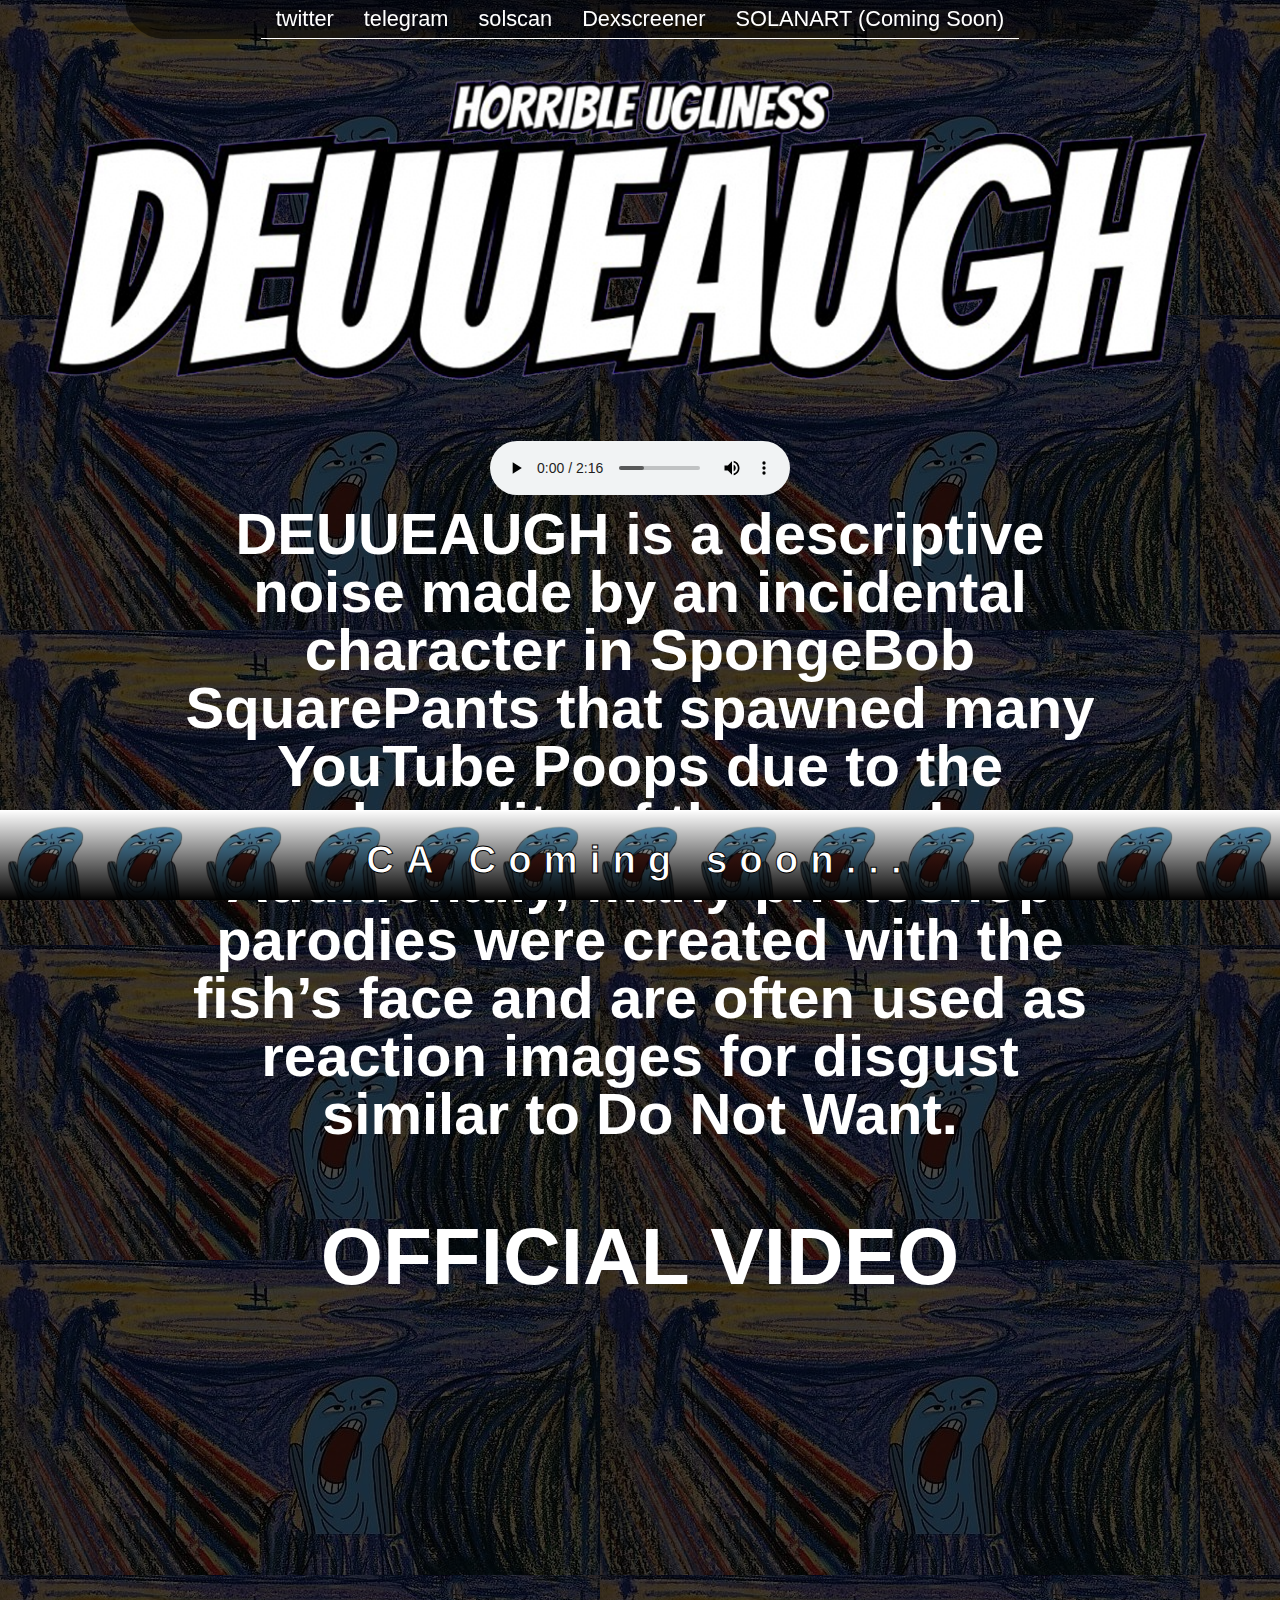
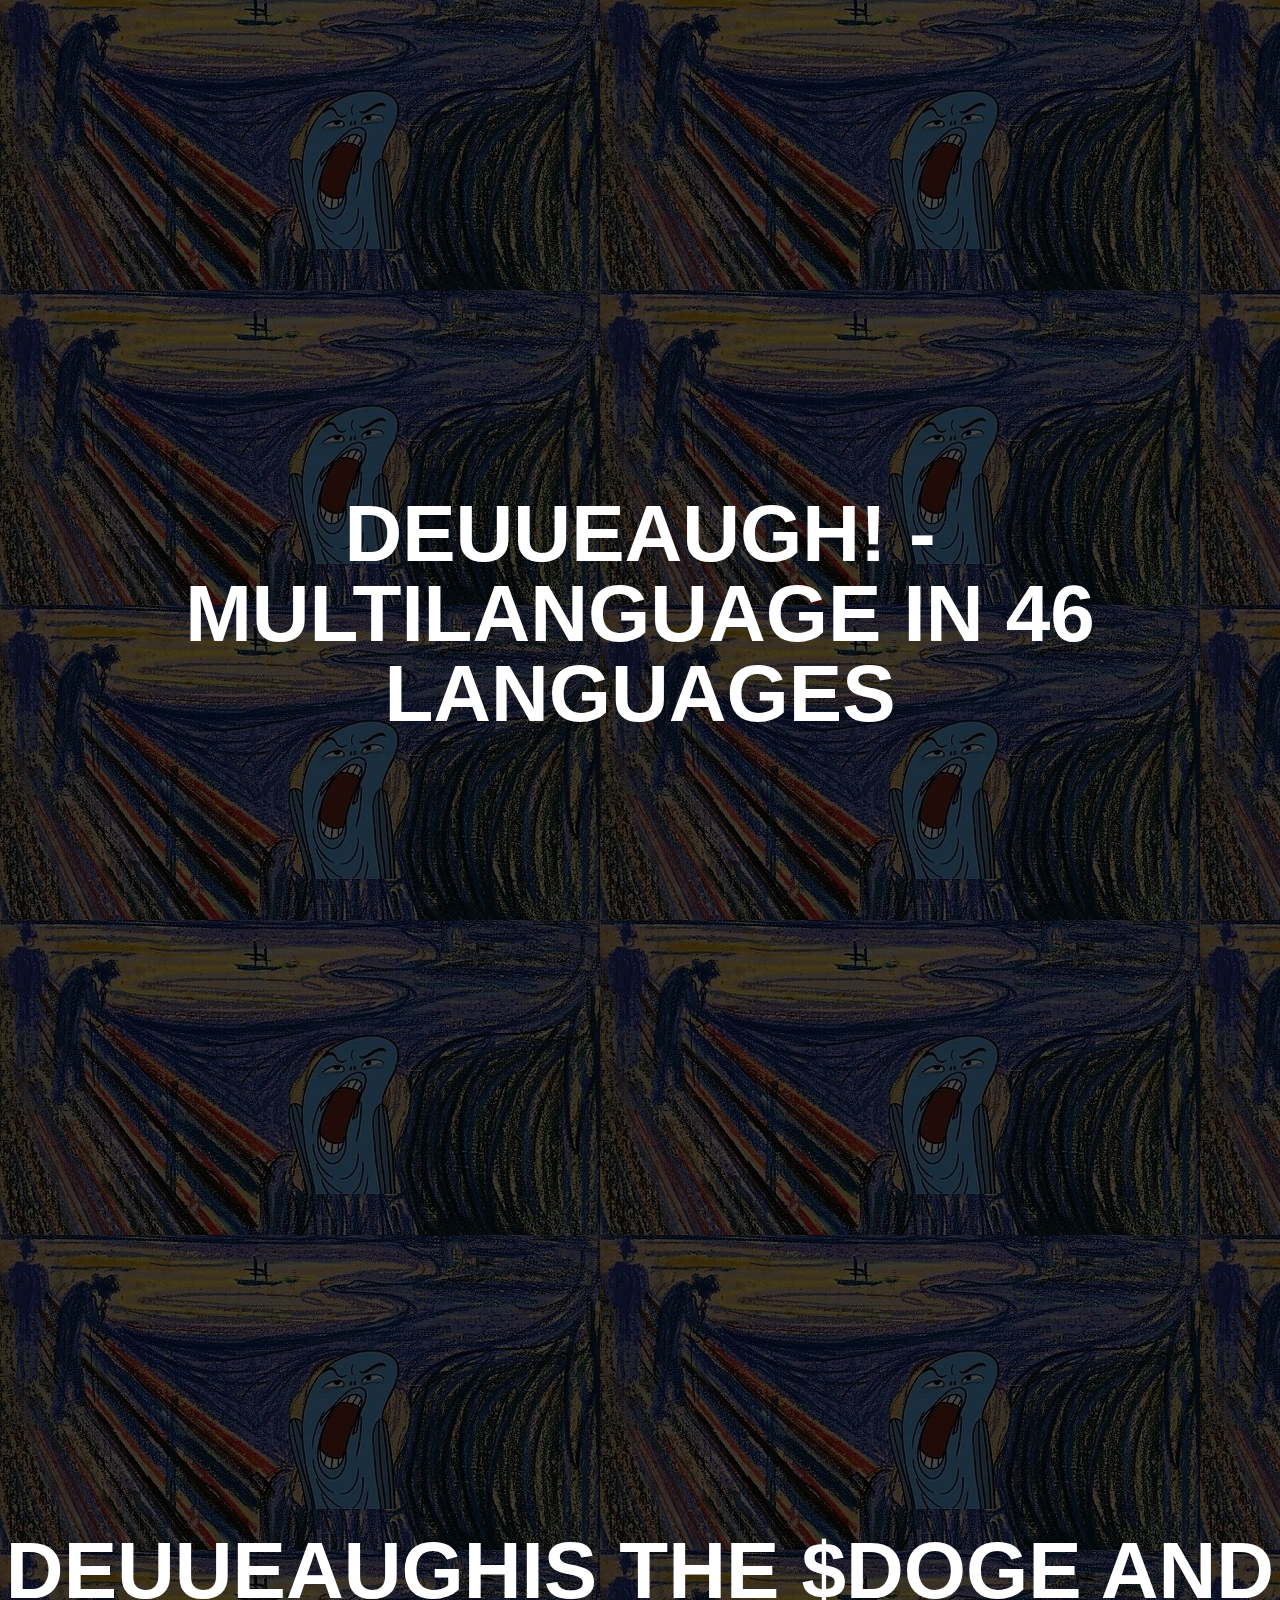
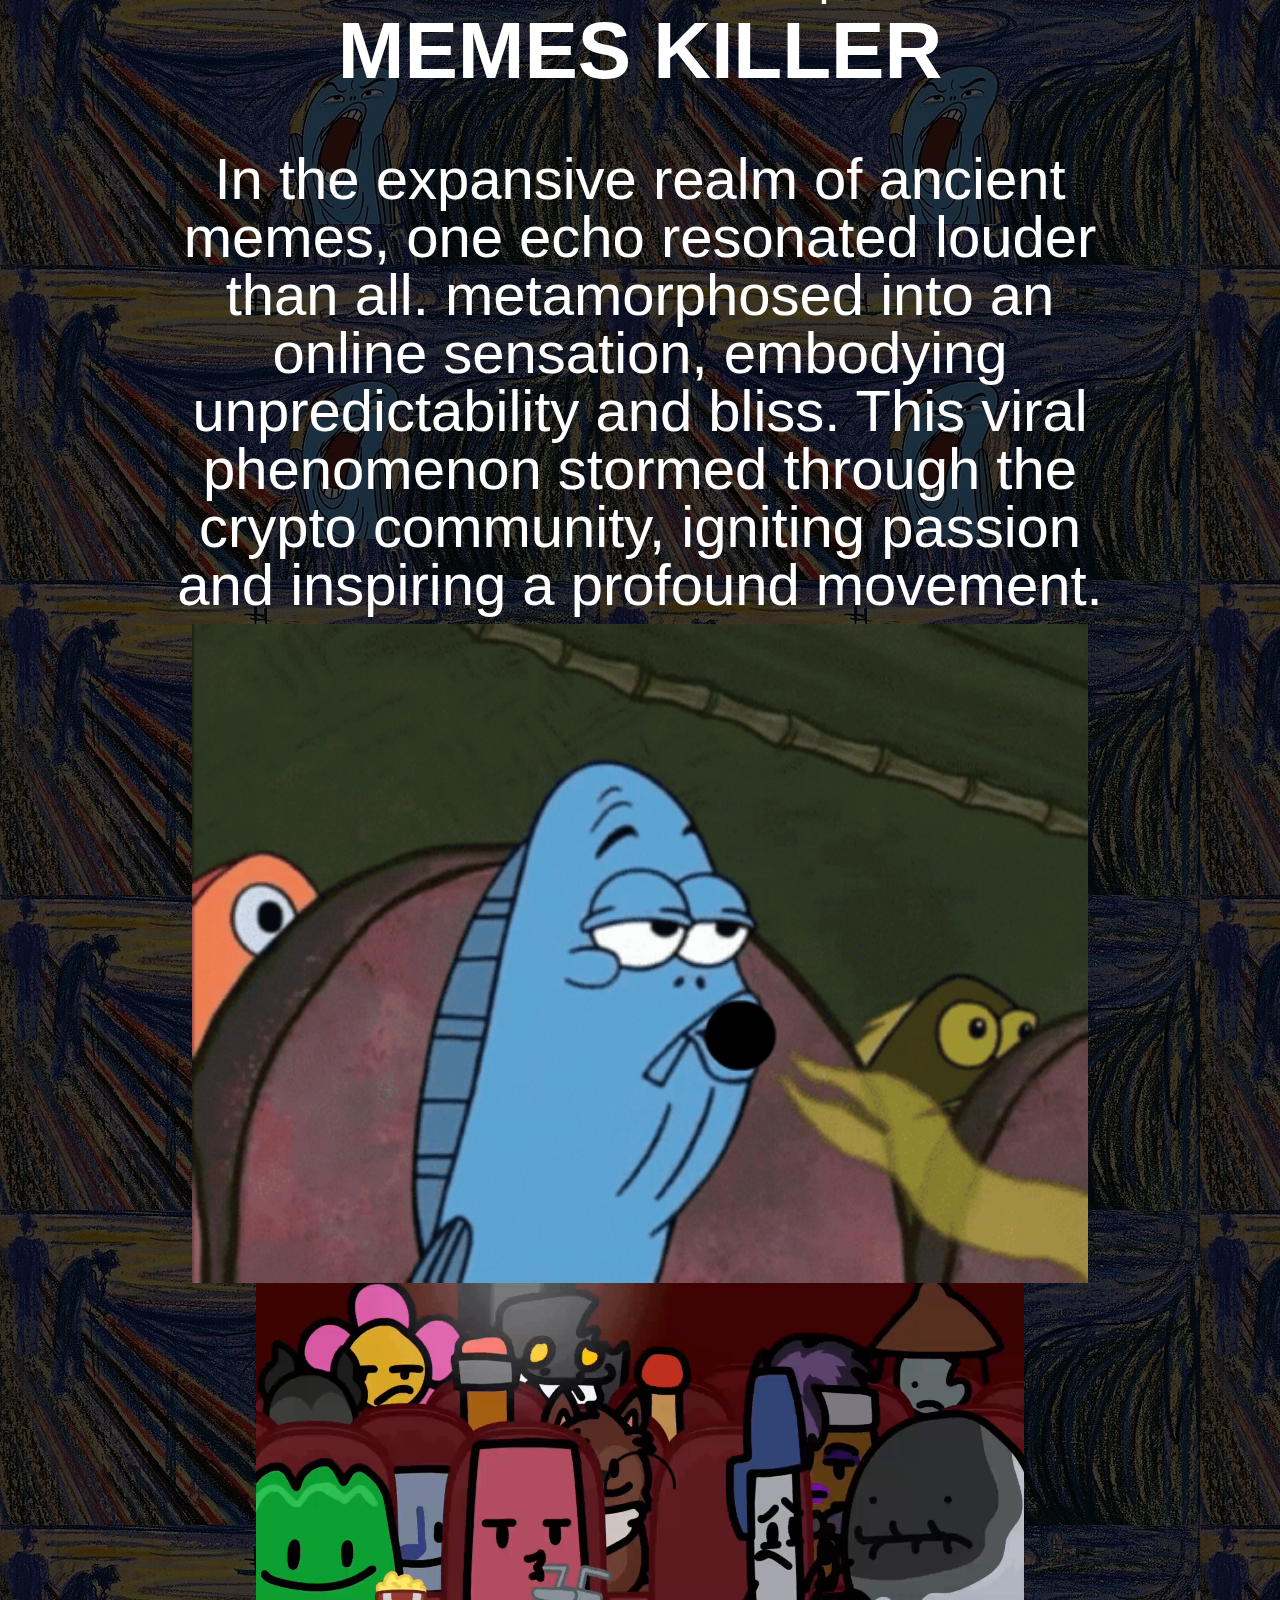
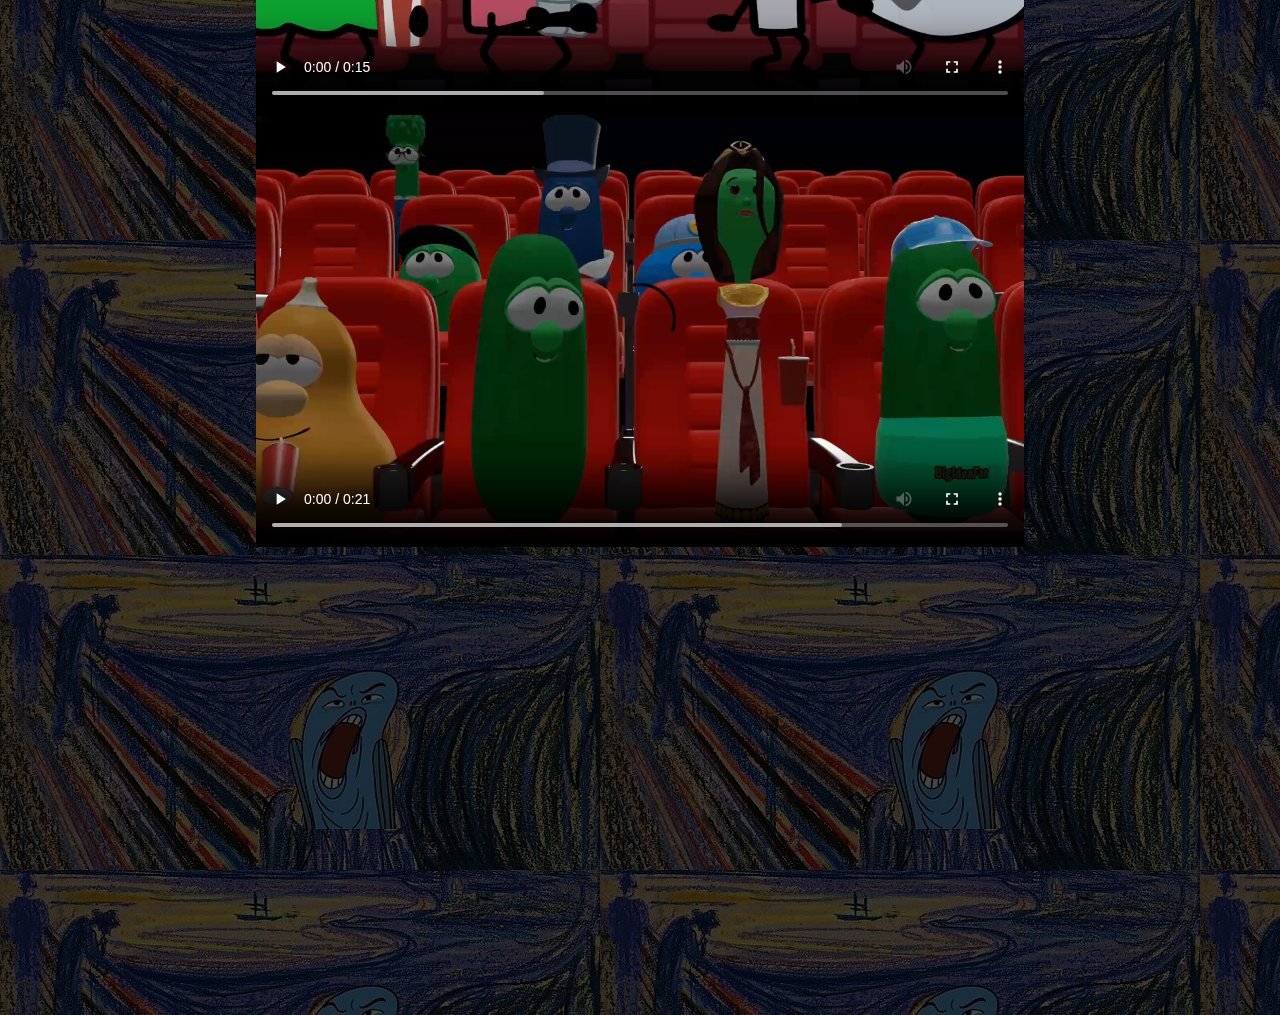
==== index.html @ 4572a268 "g" ====
<!DOCTYPE html>
<html data-wf-domain="www.DEUUEAUGHIS.xyz"
  data-wf-page="655a9022ae03d8058211bf45"
  data-wf-site="655a9022ae03d8058211bf46" class=" w-mod-js w-mod-ix">
  <head>
    <script>
      setTimeout(play,3000)
      function play () {
        

        const audioplayer= document.getElementById("audio").play()
        console.log("palying")
        if(audioplayer.paused){
          audioplayer.play()
        }
  
      }
    </script>
    <meta http-equiv="Content-Type" content="text/html; charset=UTF-8">
    <style>
      .wf-force-outline-none[tabindex="-1"]:focus {
        outline: none;
      }
    </style>
    <title>DEUUEAUGH</title>

    <meta content="DEUUEAUGHIS THE $DOGE AND MEMES KILLER" name="description">
    <meta content="DEUUEAUGHIS" property="og:title">
    <meta content="DEUUEAUGHIS THE $DOGE AND MEMES KILLER"
      property="og:description">
    <meta content="DEUUEAUGHIS" property="twitter:title">
    <meta content="DEUUEAUGHIS THE $DOGE AND MEMES KILLER"
      property="twitter:description">
    <meta property="og:type" content="website">
    <meta content="summary_large_image" name="twitter:card">
    <meta content="width=device-width, initial-scale=1" name="viewport">
    <meta content="Webflow" name="generator">
    <link
      href="./sacabambaspis_files/jim-f9f789-4f23b3a52e12add4b75b53db0795.webflow.93700b2db.css"
      rel="stylesheet" type="text/css">
    <script type="text/javascript">
      ! function(o, c) {
        var n = c.documentElement,
          t = " w-mod-";
        n.className += t + "js", ("ontouchstart" in o || o.DocumentTouch && c instanceof DocumentTouch) && (n.className += t + "touch")
      }(window, document);
    </script>
    <link
      href="https://assets-global.website-files.com/655a9022ae03d8058211bf46/655bd03df262586345055e95_photo_2023-11-20%2016.06.07%20(1).png"
      rel="shortcut icon" type="image/x-icon">
    <link
      href="https://assets-global.website-files.com/655a9022ae03d8058211bf46/655bd046185636403cc4dd75_photo_2023-11-20%2016.06.07%20(2).png"
      rel="apple-touch-icon">
  </head>
  <body class="body-2" data-new-gr-c-s-check-loaded="14.1145.0"
    data-gr-ext-installed>
    <div>
      <div class="div-block">
        <section class="section-2"></section>
        <div class="w-layout-blockcontainer container-3 w-container">

          <a href="https://twitter.com/DEUUEAUGH_erc" target="_blank"
            class="button home w-button">twitter</a>
          <a href="https://t.me/DEUUEAUGH
          " target="_blank"
            class="button home w-button">telegram</a>
          <a
            href="https://solscan.io/token/"
            class="button home w-button">solscan</a>
          <a
            href="https://dexscreener.com/"
            class="button home w-button">Dexscreener</a>



          <a href target="_blank" class="button home w-button">SOLANART (Coming
            Soon)</a>
        </div>
      </div>
      <section class="section-2">
        <div class="w-layout-blockcontainer container-2 w-container">
          <img class="image-9" src="./sacabambaspis_files/logo.png" width="1202">
          <audio autoplay controls  loop id="audio"  src="/sacabambaspis_files/audio.mp3"></audio>


          <h5 class="paragraph-3">DEUUEAUGH is a descriptive noise made by an
            incidental character in SpongeBob SquarePants that spawned many
            YouTube Poops due to the absurdity of the sound. Additionally, many
            photoshop parodies were created with the fish’s face and are often
            used as reaction images for disgust similar to Do Not Want. </h5>
          <h1 class="heading-6">OFFICIAL VIDEO
          </h1>
          <div style="padding-top:56.17021276595745%"
            class="w-embed-youtubevideo">
            <iframe
              src="https://www.youtube.com/embed/QWeAJenLXEQ?si=7aR88Q01XxVUcav9"
              frameborder="0"
              style="position:absolute;left:0;top:0;width:100%;height:100%;pointer-events:auto"
              allow="autoplay; encrypted-media" allowfullscreen
              title="Sacabambaspis (English Cover)「サカサカバンバンバスピスピス」【Will Stetson】"></iframe>
          </div>
          <h1 class="heading-6">DEUUEAUGH! - Multilanguage in 46 languages
          </h1>
          <div style="padding-top:56.17021276595745%"
            class="w-embed-youtubevideo">
            <iframe
              src="https://www.youtube.com/embed/ZCHKwweg6W8?si=PiK2I8FMwZU4I5_d"
              frameborder="0"
              style="position:absolute;left:0;top:0;width:100%;height:100%;pointer-events:auto"
              allow="autoplay; encrypted-media" allowfullscreen
              title="【サカサカバンバンバスピスピス feat.琴葉姉妹 - やかもち Lời Việt Vietnamese Ver.】Sacabambaspis - Cá Vô Tri - Quyn Mẹc"></iframe>
          </div>

          <!-- <embed src="/sacabambaspis_files/audio.mp3" loop="true" autostart="true" width="2"
            height="0"> -->

        </div>
      </section>
      <section class="section-7">
        <h1 class="heading-6">DEUUEAUGHIS THE $DOGE AND MEMES KILLER</h1>
        <p class="paragraph-3">
          In the expansive realm of ancient memes, one echo resonated louder
          than all.
          metamorphosed into an online sensation, embodying unpredictability
          and
          bliss. This viral phenomenon stormed through the crypto community,
          igniting passion and inspiring a profound movement.
        </p>
    

        <img src="./sacabambaspis_files/animation.gif" loading="lazy" alt
          class="image-11">

        <video controls style="width: 60%;" src="/sacabambaspis_files/0.mp4" ></video>
        <video controls style="width: 60%;" src="/sacabambaspis_files/1.mp4" ></video>
      
        <div id="w-node-d805c3c0-62e3-9e4c-4ae5-9dcbb815dce4-8211bf45"
          class="w-layout-layout quick-stack-2 _2 wf-layout-layout">
       
          <div id="w-node-_5b0d8651-f43c-ccce-c318-1ecd2a6f7681-8211bf45"
            class="w-layout-cell">
            <img
              src="./sacabambaspis_files/d2.jpeg"
              loading="lazy" sizes="100vw"
              alt class="image-7">
          </div>
          <div id="w-node-_5b0d8651-f43c-ccce-c318-1ecd2a6f7681-8211bf45"
            class="w-layout-cell">
            <img
              src="./sacabambaspis_files/d3.jpeg"
              loading="lazy" sizes="100vw"
              alt class="image-7">
          </div>
          <div id="w-node-_5b0d8651-f43c-ccce-c318-1ecd2a6f7681-8211bf45"
            class="w-layout-cell">
            <img
              src="./sacabambaspis_files/d4.jpeg"
              loading="lazy" sizes="100vw"
              alt class="image-7">
          </div>
          <div id="w-node-_5b0d8651-f43c-ccce-c318-1ecd2a6f7681-8211bf45"
            class="w-layout-cell">
            <img
              src="./sacabambaspis_files/d5.jpeg"
              loading="lazy" sizes="100vw"
              alt class="image-7">
          </div>
          <div id="w-node-_5b0d8651-f43c-ccce-c318-1ecd2a6f7681-8211bf45"
            class="w-layout-cell">
            <img
              src="./sacabambaspis_files/d6.jpeg"
              loading="lazy" sizes="100vw"
              alt class="image-7">
          </div>
          <div id="w-node-_5b0d8651-f43c-ccce-c318-1ecd2a6f7681-8211bf45"
            class="w-layout-cell">
            <img
              src="./sacabambaspis_files/d7.jpeg"
              loading="lazy" sizes="100vw"
              alt class="image-7">
          </div>
          <div id="w-node-_5b0d8651-f43c-ccce-c318-1ecd2a6f7681-8211bf45"
            class="w-layout-cell">
            <img
              src="./sacabambaspis_files/d8.jpeg"
              loading="lazy" sizes="100vw"
              alt class="image-7">
          </div>
          <div id="w-node-_5b0d8651-f43c-ccce-c318-1ecd2a6f7681-8211bf45"
            class="w-layout-cell">
            <img
              src="./sacabambaspis_files/d8.jpeg"
              loading="lazy" sizes="100vw"
              alt class="image-7">
          </div>
          <div id="w-node-_5b0d8651-f43c-ccce-c318-1ecd2a6f7681-8211bf45"
            class="w-layout-cell">
            <img
              src="https://images-wixmp-ed30a86b8c4ca887773594c2.wixmp.com/f/4bd87ca5-6e54-4953-a1b0-b812c145773a/d2qd5q8-98f1721b-c77c-4bef-a77a-5284d6fbb185.gif?token=eyJ0eXAiOiJKV1QiLCJhbGciOiJIUzI1NiJ9.[base64].cGE2CiBj3DNjLrubSrbMs4nBTjzq--iGCHjLEY_D8jM"
              loading="lazy" sizes="100vw"
              alt class="image-7">
          </div>
          <div id="w-node-_5b0d8651-f43c-ccce-c318-1ecd2a6f7681-8211bf45"
            class="w-layout-cell">
            <img
              src="https://static.manebooru.art/img/2020/10/24/1998623/thumb.gif"
              loading="lazy" sizes="100vw"
              alt class="image-7">
          </div>
          <div id="w-node-_5b0d8651-f43c-ccce-c318-1ecd2a6f7681-8211bf45"
            class="w-layout-cell">
            <img
              src="https://images-wixmp-ed30a86b8c4ca887773594c2.wixmp.com/f/5c67778f-9305-47fc-a446-185b434944e6/d39bu23-eb5982d8-644e-4624-8d05-7ac88b11b95e.gif?token=eyJ0eXAiOiJKV1QiLCJhbGciOiJIUzI1NiJ9.[base64].XNlg9nIe-D5rmwvfk5iHgI7z49nM8hnNiJTTUrRjeVI"
              loading="lazy" sizes="100vw"
              alt class="image-7">
          </div>
          <div id="w-node-_5b0d8651-f43c-ccce-c318-1ecd2a6f7681-8211bf45"
            class="w-layout-cell">
            <img
              src="./sacabambaspis_files/newimg.jpg"
              loading="lazy" sizes="100vw"
              alt class="image-7">
          </div>
          <div id="w-node-_5b0d8651-f43c-ccce-c318-1ecd2a6f7681-8211bf45"
            class="w-layout-cell">
            <img
              src="https://derpicdn.net/img/2017/4/22/1417937/full.gif"
              loading="lazy" sizes="100vw"
              alt class="image-7">
          </div>
          <div id="w-node-_5b0d8651-f43c-ccce-c318-1ecd2a6f7681-8211bf45"
          class="w-layout-cell">
          <img
            src="https://static.manebooru.art/img/2020/8/25/1396143/thumb.gif"
            loading="lazy" sizes="100vw"
            alt class="image-7">
        </div>

        </div>

      </section>
    </div>
    <div data-w-id="54181e75-ab55-9a67-6704-bc35d2e37f0d"
      style="opacity: 0; transform: translate3d(3000px, 0px, 0px) scale3d(1, 1, 1) rotateX(0deg) rotateY(0deg) rotateZ(0deg) skew(0deg, 0deg); transform-style: preserve-3d;"
      class="div--wrapper"></div>
    <section class="section-8">
      <h1 class="heading-7">CA&nbsp;Coming soon...</h1>
    </section>
    <script src="./sacabambaspis_files/jquery-3.5.1.min.dc5e7f18c8.js"
      type="text/javascript"
      integrity="sha256-9/aliU8dGd2tb6OSsuzixeV4y/faTqgFtohetphbbj0="
      crossorigin="anonymous"></script>
    <script src="./sacabambaspis_files/webflow.d98e92a1b.js"
      type="text/javascript"></script>
  </body>
  <grammarly-desktop-integration data-grammarly-shadow-root="true">
    <template shadowrootmode="open">
      <style>
        div.grammarly-desktop-integration {
          position: absolute;
          width: 1px;
          height: 1px;
          padding: 0;
          margin: -1px;
          overflow: hidden;
          clip: rect(0, 0, 0, 0);
          white-space: nowrap;
          border: 0;
          -moz-user-select: none;
          -webkit-user-select: none;
          -ms-user-select: none;
          user-select: none;
        }

        div.grammarly-desktop-integration:before {
          content: attr(data-content);
        }
      </style>
      <div aria-label="grammarly-integration" role="group" tabindex="-1"
        class="grammarly-desktop-integration"
        data-content="{&quot;mode&quot;:&quot;full&quot;,&quot;isActive&quot;:true,&quot;isUserDisabled&quot;:false}"></div>
    </template>
  </grammarly-desktop-integration>

  <script async src="//s.imgur.com/min/embed.js" charset="utf-8"></script>
</html>
---- sacabambaspis_files/jim-f9f789-4f23b3a52e12add4b75b53db0795.webflow.93700b2db.css ----
html {
  -ms-text-size-adjust: 100%;
  -webkit-text-size-adjust: 100%;
  font-family: sans-serif;
}

body {
  margin: 0;
}

article, aside, details, figcaption, figure, footer, header, hgroup, main, menu, nav, section, summary {
  display: block;
}

audio, canvas, progress, video {
  vertical-align: baseline;
  display: inline-block;
}

audio:not([controls]) {
  height: 0;
  display: none;
}

[hidden], template {
  display: none;
}

a {
  background-color: rgba(0, 0, 0, 0);
}

a:active, a:hover {
  outline: 0;
}

abbr[title] {
  border-bottom: 1px dotted;
}

b, strong {
  font-weight: bold;
}

dfn {
  font-style: italic;
}

h1 {
  margin: .67em 0;
  font-size: 2em;
}

mark {
  color: #000;
  background: #ff0;
}

small {
  font-size: 80%;
}

sub, sup {
  vertical-align: baseline;
  font-size: 75%;
  line-height: 0;
  position: relative;
}

sup {
  top: -.5em;
}

sub {
  bottom: -.25em;
}

img {
  border: 0;
}

svg:not(:root) {
  overflow: hidden;
}

figure {
  margin: 1em 40px;
}

hr {
  box-sizing: content-box;
  height: 0;
}

pre {
  overflow: auto;
}

code, kbd, pre, samp {
  font-family: monospace;
  font-size: 1em;
}

button, input, optgroup, select, textarea {
  color: inherit;
  font: inherit;
  margin: 0;
}

button {
  overflow: visible;
}

button, select {
  text-transform: none;
}

button, html input[type="button"], input[type="reset"] {
  -webkit-appearance: button;
  cursor: pointer;
}

button[disabled], html input[disabled] {
  cursor: default;
}

button::-moz-focus-inner, input::-moz-focus-inner {
  border: 0;
  padding: 0;
}

input {
  line-height: normal;
}

input[type="checkbox"], input[type="radio"] {
  box-sizing: border-box;
  padding: 0;
}

input[type="number"]::-webkit-inner-spin-button, input[type="number"]::-webkit-outer-spin-button {
  height: auto;
}

input[type="search"] {
  -webkit-appearance: none;
}

input[type="search"]::-webkit-search-cancel-button, input[type="search"]::-webkit-search-decoration {
  -webkit-appearance: none;
}

fieldset {
  border: 1px solid silver;
  margin: 0 2px;
  padding: .35em .625em .75em;
}

legend {
  border: 0;
  padding: 0;
}

textarea {
  overflow: auto;
}

optgroup {
  font-weight: bold;
}

table {
  border-collapse: collapse;
  border-spacing: 0;
}

td, th {
  padding: 0;
}

@font-face {
  font-family: webflow-icons;
  src: url("[data-uri]") format("truetype");
  font-weight: normal;
  font-style: normal;
}

[class^="w-icon-"], [class*=" w-icon-"] {
  speak: none;
  font-variant: normal;
  text-transform: none;
  -webkit-font-smoothing: antialiased;
  -moz-osx-font-smoothing: grayscale;
  font-style: normal;
  font-weight: normal;
  line-height: 1;
  font-family: webflow-icons !important;
}

.w-icon-slider-right:before {
  content: "";
}

.w-icon-slider-left:before {
  content: "";
}

.w-icon-nav-menu:before {
  content: "";
}

.w-icon-arrow-down:before, .w-icon-dropdown-toggle:before {
  content: "";
}

.w-icon-file-upload-remove:before {
  content: "";
}

.w-icon-file-upload-icon:before {
  content: "";
}

* {
  box-sizing: border-box;
}

html {
  height: 100%;
}

body {
  min-height: 100%;
  color: #333;
  background-color: #fff;
  margin: 0;
  font-family: Arial, sans-serif;
  font-size: 14px;
  line-height: 20px;
}

img {
  max-width: 100%;
  vertical-align: middle;
  display: inline-block;
}

html.w-mod-touch * {
  background-attachment: scroll !important;
}

.w-block {
  display: block;
}

.w-inline-block {
  max-width: 100%;
  display: inline-block;
}

.w-clearfix:before, .w-clearfix:after {
  content: " ";
  grid-area: 1 / 1 / 2 / 2;
  display: table;
}

.w-clearfix:after {
  clear: both;
}

.w-hidden {
  display: none;
}

.w-button {
  color: #fff;
  line-height: inherit;
  cursor: pointer;
  background-color: #3898ec;
  border: 0;
  border-radius: 0;
  padding: 9px 15px;
  text-decoration: none;
  display: inline-block;
}

input.w-button {
  -webkit-appearance: button;
}

html[data-w-dynpage] [data-w-cloak] {
  color: rgba(0, 0, 0, 0) !important;
}

.w-webflow-badge, .w-webflow-badge * {
  z-index: auto;
  visibility: visible;
  box-sizing: border-box;
  width: auto;
  height: auto;
  max-height: none;
  max-width: none;
  min-height: 0;
  min-width: 0;
  float: none;
  clear: none;
  box-shadow: none;
  opacity: 1;
  direction: ltr;
  font-family: inherit;
  font-weight: inherit;
  color: inherit;
  font-size: inherit;
  line-height: inherit;
  font-style: inherit;
  font-variant: inherit;
  text-align: inherit;
  letter-spacing: inherit;
  -webkit-text-decoration: inherit;
  text-decoration: inherit;
  text-indent: 0;
  text-transform: inherit;
  text-shadow: none;
  font-smoothing: auto;
  vertical-align: baseline;
  cursor: inherit;
  white-space: inherit;
  word-break: normal;
  word-spacing: normal;
  word-wrap: normal;
  background: none;
  border: 0 rgba(0, 0, 0, 0);
  border-radius: 0;
  margin: 0;
  padding: 0;
  list-style-type: disc;
  transition: none;
  display: block;
  position: static;
  top: auto;
  bottom: auto;
  left: auto;
  right: auto;
  overflow: visible;
  transform: none;
}

.w-webflow-badge {
  white-space: nowrap;
  cursor: pointer;
  box-shadow: 0 0 0 1px rgba(0, 0, 0, .1), 0 1px 3px rgba(0, 0, 0, .1);
  visibility: visible !important;
  z-index: 2147483647 !important;
  color: #aaadb0 !important;
  opacity: 1 !important;
  width: auto !important;
  height: auto !important;
  background-color: #fff !important;
  border-radius: 3px !important;
  margin: 0 !important;
  padding: 6px !important;
  font-size: 12px !important;
  line-height: 14px !important;
  text-decoration: none !important;
  display: inline-block !important;
  position: fixed !important;
  top: auto !important;
  bottom: 12px !important;
  left: auto !important;
  right: 12px !important;
  overflow: visible !important;
  transform: none !important;
}

.w-webflow-badge > img {
  visibility: visible !important;
  opacity: 1 !important;
  vertical-align: middle !important;
  display: inline-block !important;
}

h1, h2, h3, h4, h5, h6 {
  margin-bottom: 10px;
  font-weight: bold;
}

h1 {
  margin-top: 20px;
  font-size: 38px;
  line-height: 44px;
}

h2 {
  margin-top: 20px;
  font-size: 32px;
  line-height: 36px;
}

h3 {
  margin-top: 20px;
  font-size: 24px;
  line-height: 30px;
}

h4 {
  margin-top: 10px;
  font-size: 18px;
  line-height: 24px;
}

h5 {
  margin-top: 10px;
  font-size: 14px;
  line-height: 20px;
}

h6 {
  margin-top: 10px;
  font-size: 12px;
  line-height: 18px;
}

p {
  margin-top: 0;
  margin-bottom: 10px;
}

blockquote {
  border-left: 5px solid #e2e2e2;
  margin: 0 0 10px;
  padding: 10px 20px;
  font-size: 18px;
  line-height: 22px;
}

figure {
  margin: 0 0 10px;
}

figcaption {
  text-align: center;
  margin-top: 5px;
}

ul, ol {
  margin-top: 0;
  margin-bottom: 10px;
  padding-left: 40px;
}

.w-list-unstyled {
  padding-left: 0;
  list-style: none;
}

.w-embed:before, .w-embed:after {
  content: " ";
  grid-area: 1 / 1 / 2 / 2;
  display: table;
}

.w-embed:after {
  clear: both;
}

.w-video {
  width: 100%;
  padding: 0;
  position: relative;
}

.w-video iframe, .w-video object, .w-video embed {
  width: 100%;
  height: 100%;
  border: none;
  position: absolute;
  top: 0;
  left: 0;
}

fieldset {
  border: 0;
  margin: 0;
  padding: 0;
}

button, [type="button"], [type="reset"] {
  cursor: pointer;
  -webkit-appearance: button;
  border: 0;
}

.w-form {
  margin: 0 0 15px;
}

.w-form-done {
  text-align: center;
  background-color: #ddd;
  padding: 20px;
  display: none;
}

.w-form-fail {
  background-color: #ffdede;
  margin-top: 10px;
  padding: 10px;
  display: none;
}

label {
  margin-bottom: 5px;
  font-weight: bold;
  display: block;
}

.w-input, .w-select {
  width: 100%;
  height: 38px;
  color: #333;
  vertical-align: middle;
  background-color: #fff;
  border: 1px solid #ccc;
  margin-bottom: 10px;
  padding: 8px 12px;
  font-size: 14px;
  line-height: 1.42857;
  display: block;
}

.w-input:-moz-placeholder, .w-select:-moz-placeholder {
  color: #999;
}

.w-input::-moz-placeholder, .w-select::-moz-placeholder {
  color: #999;
  opacity: 1;
}

.w-input::-webkit-input-placeholder, .w-select::-webkit-input-placeholder {
  color: #999;
}

.w-input:focus, .w-select:focus {
  border-color: #3898ec;
  outline: 0;
}

.w-input[disabled], .w-select[disabled], .w-input[readonly], .w-select[readonly], fieldset[disabled] .w-input, fieldset[disabled] .w-select {
  cursor: not-allowed;
}

.w-input[disabled]:not(.w-input-disabled), .w-select[disabled]:not(.w-input-disabled), .w-input[readonly], .w-select[readonly], fieldset[disabled]:not(.w-input-disabled) .w-input, fieldset[disabled]:not(.w-input-disabled) .w-select {
  background-color: #eee;
}

textarea.w-input, textarea.w-select {
  height: auto;
}

.w-select {
  background-color: #f3f3f3;
}

.w-select[multiple] {
  height: auto;
}

.w-form-label {
  cursor: pointer;
  margin-bottom: 0;
  font-weight: normal;
  display: inline-block;
}

.w-radio {
  margin-bottom: 5px;
  padding-left: 20px;
  display: block;
}

.w-radio:before, .w-radio:after {
  content: " ";
  grid-area: 1 / 1 / 2 / 2;
  display: table;
}

.w-radio:after {
  clear: both;
}

.w-radio-input {
  float: left;
  margin: 3px 0 0 -20px;
  line-height: normal;
}

.w-file-upload {
  margin-bottom: 10px;
  display: block;
}

.w-file-upload-input {
  width: .1px;
  height: .1px;
  opacity: 0;
  z-index: -100;
  position: absolute;
  overflow: hidden;
}

.w-file-upload-default, .w-file-upload-uploading, .w-file-upload-success {
  color: #333;
  display: inline-block;
}

.w-file-upload-error {
  margin-top: 10px;
  display: block;
}

.w-file-upload-default.w-hidden, .w-file-upload-uploading.w-hidden, .w-file-upload-error.w-hidden, .w-file-upload-success.w-hidden {
  display: none;
}

.w-file-upload-uploading-btn {
  cursor: pointer;
  background-color: #fafafa;
  border: 1px solid #ccc;
  margin: 0;
  padding: 8px 12px;
  font-size: 14px;
  font-weight: normal;
  display: flex;
}

.w-file-upload-file {
  background-color: #fafafa;
  border: 1px solid #ccc;
  flex-grow: 1;
  justify-content: space-between;
  margin: 0;
  padding: 8px 9px 8px 11px;
  display: flex;
}

.w-file-upload-file-name {
  font-size: 14px;
  font-weight: normal;
  display: block;
}

.w-file-remove-link {
  width: auto;
  height: auto;
  cursor: pointer;
  margin-top: 3px;
  margin-left: 10px;
  padding: 3px;
  display: block;
}

.w-icon-file-upload-remove {
  margin: auto;
  font-size: 10px;
}

.w-file-upload-error-msg {
  color: #ea384c;
  padding: 2px 0;
  display: inline-block;
}

.w-file-upload-info {
  padding: 0 12px;
  line-height: 38px;
  display: inline-block;
}

.w-file-upload-label {
  cursor: pointer;
  background-color: #fafafa;
  border: 1px solid #ccc;
  margin: 0;
  padding: 8px 12px;
  font-size: 14px;
  font-weight: normal;
  display: inline-block;
}

.w-icon-file-upload-icon, .w-icon-file-upload-uploading {
  width: 20px;
  margin-right: 8px;
  display: inline-block;
}

.w-icon-file-upload-uploading {
  height: 20px;
}

.w-container {
  max-width: 940px;
  margin-left: auto;
  margin-right: auto;
}

.w-container:before, .w-container:after {
  content: " ";
  grid-area: 1 / 1 / 2 / 2;
  display: table;
}

.w-container:after {
  clear: both;
}

.w-container .w-row {
  margin-left: -10px;
  margin-right: -10px;
}

.w-row:before, .w-row:after {
  content: " ";
  grid-area: 1 / 1 / 2 / 2;
  display: table;
}

.w-row:after {
  clear: both;
}

.w-row .w-row {
  margin-left: 0;
  margin-right: 0;
}

.w-col {
  float: left;
  width: 100%;
  min-height: 1px;
  padding-left: 10px;
  padding-right: 10px;
  position: relative;
}

.w-col .w-col {
  padding-left: 0;
  padding-right: 0;
}

.w-col-1 {
  width: 8.33333%;
}

.w-col-2 {
  width: 16.6667%;
}

.w-col-3 {
  width: 25%;
}

.w-col-4 {
  width: 33.3333%;
}

.w-col-5 {
  width: 41.6667%;
}

.w-col-6 {
  width: 50%;
}

.w-col-7 {
  width: 58.3333%;
}

.w-col-8 {
  width: 66.6667%;
}

.w-col-9 {
  width: 75%;
}

.w-col-10 {
  width: 83.3333%;
}

.w-col-11 {
  width: 91.6667%;
}

.w-col-12 {
  width: 100%;
}

.w-hidden-main {
  display: none !important;
}

@media screen and (max-width: 991px) {
  .w-container {
    max-width: 728px;
  }

  .w-hidden-main {
    display: inherit !important;
  }

  .w-hidden-medium {
    display: none !important;
  }

  .w-col-medium-1 {
    width: 8.33333%;
  }

  .w-col-medium-2 {
    width: 16.6667%;
  }

  .w-col-medium-3 {
    width: 25%;
  }

  .w-col-medium-4 {
    width: 33.3333%;
  }

  .w-col-medium-5 {
    width: 41.6667%;
  }

  .w-col-medium-6 {
    width: 50%;
  }

  .w-col-medium-7 {
    width: 58.3333%;
  }

  .w-col-medium-8 {
    width: 66.6667%;
  }

  .w-col-medium-9 {
    width: 75%;
  }

  .w-col-medium-10 {
    width: 83.3333%;
  }

  .w-col-medium-11 {
    width: 91.6667%;
  }

  .w-col-medium-12 {
    width: 100%;
  }

  .w-col-stack {
    width: 100%;
    left: auto;
    right: auto;
  }
}

@media screen and (max-width: 767px) {
  .w-hidden-main, .w-hidden-medium {
    display: inherit !important;
  }

  .w-hidden-small {
    display: none !important;
  }

  .w-row, .w-container .w-row {
    margin-left: 0;
    margin-right: 0;
  }

  .w-col {
    width: 100%;
    left: auto;
    right: auto;
  }

  .w-col-small-1 {
    width: 8.33333%;
  }

  .w-col-small-2 {
    width: 16.6667%;
  }

  .w-col-small-3 {
    width: 25%;
  }

  .w-col-small-4 {
    width: 33.3333%;
  }

  .w-col-small-5 {
    width: 41.6667%;
  }

  .w-col-small-6 {
    width: 50%;
  }

  .w-col-small-7 {
    width: 58.3333%;
  }

  .w-col-small-8 {
    width: 66.6667%;
  }

  .w-col-small-9 {
    width: 75%;
  }

  .w-col-small-10 {
    width: 83.3333%;
  }

  .w-col-small-11 {
    width: 91.6667%;
  }

  .w-col-small-12 {
    width: 100%;
  }
}

@media screen and (max-width: 479px) {
  .w-container {
    max-width: none;
  }

  .w-hidden-main, .w-hidden-medium, .w-hidden-small {
    display: inherit !important;
  }

  .w-hidden-tiny {
    display: none !important;
  }

  .w-col {
    width: 100%;
  }

  .w-col-tiny-1 {
    width: 8.33333%;
  }

  .w-col-tiny-2 {
    width: 16.6667%;
  }

  .w-col-tiny-3 {
    width: 25%;
  }

  .w-col-tiny-4 {
    width: 33.3333%;
  }

  .w-col-tiny-5 {
    width: 41.6667%;
  }

  .w-col-tiny-6 {
    width: 50%;
  }

  .w-col-tiny-7 {
    width: 58.3333%;
  }

  .w-col-tiny-8 {
    width: 66.6667%;
  }

  .w-col-tiny-9 {
    width: 75%;
  }

  .w-col-tiny-10 {
    width: 83.3333%;
  }

  .w-col-tiny-11 {
    width: 91.6667%;
  }

  .w-col-tiny-12 {
    width: 100%;
  }
}

.w-widget {
  position: relative;
}

.w-widget-map {
  width: 100%;
  height: 400px;
}

.w-widget-map label {
  width: auto;
  display: inline;
}

.w-widget-map img {
  max-width: inherit;
}

.w-widget-map .gm-style-iw {
  text-align: center;
}

.w-widget-map .gm-style-iw > button {
  display: none !important;
}

.w-widget-twitter {
  overflow: hidden;
}

.w-widget-twitter-count-shim {
  vertical-align: top;
  width: 28px;
  height: 20px;
  text-align: center;
  background: #fff;
  border: 1px solid #758696;
  border-radius: 3px;
  display: inline-block;
  position: relative;
}

.w-widget-twitter-count-shim * {
  pointer-events: none;
  -webkit-user-select: none;
  -ms-user-select: none;
  user-select: none;
}

.w-widget-twitter-count-shim .w-widget-twitter-count-inner {
  text-align: center;
  color: #999;
  font-family: serif;
  font-size: 15px;
  line-height: 12px;
  position: relative;
}

.w-widget-twitter-count-shim .w-widget-twitter-count-clear {
  display: block;
  position: relative;
}

.w-widget-twitter-count-shim.w--large {
  width: 36px;
  height: 28px;
}

.w-widget-twitter-count-shim.w--large .w-widget-twitter-count-inner {
  font-size: 18px;
  line-height: 18px;
}

.w-widget-twitter-count-shim:not(.w--vertical) {
  margin-left: 5px;
  margin-right: 8px;
}

.w-widget-twitter-count-shim:not(.w--vertical).w--large {
  margin-left: 6px;
}

.w-widget-twitter-count-shim:not(.w--vertical):before, .w-widget-twitter-count-shim:not(.w--vertical):after {
  content: " ";
  height: 0;
  width: 0;
  pointer-events: none;
  border: solid rgba(0, 0, 0, 0);
  position: absolute;
  top: 50%;
  left: 0;
}

.w-widget-twitter-count-shim:not(.w--vertical):before {
  border-width: 4px;
  border-color: rgba(117, 134, 150, 0) #5d6c7b rgba(117, 134, 150, 0) rgba(117, 134, 150, 0);
  margin-top: -4px;
  margin-left: -9px;
}

.w-widget-twitter-count-shim:not(.w--vertical).w--large:before {
  border-width: 5px;
  margin-top: -5px;
  margin-left: -10px;
}

.w-widget-twitter-count-shim:not(.w--vertical):after {
  border-width: 4px;
  border-color: rgba(255, 255, 255, 0) #fff rgba(255, 255, 255, 0) rgba(255, 255, 255, 0);
  margin-top: -4px;
  margin-left: -8px;
}

.w-widget-twitter-count-shim:not(.w--vertical).w--large:after {
  border-width: 5px;
  margin-top: -5px;
  margin-left: -9px;
}

.w-widget-twitter-count-shim.w--vertical {
  width: 61px;
  height: 33px;
  margin-bottom: 8px;
}

.w-widget-twitter-count-shim.w--vertical:before, .w-widget-twitter-count-shim.w--vertical:after {
  content: " ";
  height: 0;
  width: 0;
  pointer-events: none;
  border: solid rgba(0, 0, 0, 0);
  position: absolute;
  top: 100%;
  left: 50%;
}

.w-widget-twitter-count-shim.w--vertical:before {
  border-width: 5px;
  border-color: #5d6c7b rgba(117, 134, 150, 0) rgba(117, 134, 150, 0);
  margin-left: -5px;
}

.w-widget-twitter-count-shim.w--vertical:after {
  border-width: 4px;
  border-color: #fff rgba(255, 255, 255, 0) rgba(255, 255, 255, 0);
  margin-left: -4px;
}

.w-widget-twitter-count-shim.w--vertical .w-widget-twitter-count-inner {
  font-size: 18px;
  line-height: 22px;
}

.w-widget-twitter-count-shim.w--vertical.w--large {
  width: 76px;
}

.w-background-video {
  height: 500px;
  color: #fff;
  position: relative;
  overflow: hidden;
}

.w-background-video > video {
  width: 100%;
  height: 100%;
  object-fit: cover;
  z-index: -100;
  background-position: 50%;
  background-size: cover;
  margin: auto;
  position: absolute;
  top: -100%;
  bottom: -100%;
  left: -100%;
  right: -100%;
}

.w-background-video > video::-webkit-media-controls-start-playback-button {
  -webkit-appearance: none;
  display: none !important;
}

.w-background-video--control {
  background-color: rgba(0, 0, 0, 0);
  padding: 0;
  position: absolute;
  bottom: 1em;
  right: 1em;
}

.w-background-video--control > [hidden] {
  display: none !important;
}

.w-slider {
  height: 300px;
  text-align: center;
  clear: both;
  -webkit-tap-highlight-color: rgba(0, 0, 0, 0);
  tap-highlight-color: rgba(0, 0, 0, 0);
  background: #ddd;
  position: relative;
}

.w-slider-mask {
  z-index: 1;
  height: 100%;
  white-space: nowrap;
  display: block;
  position: relative;
  left: 0;
  right: 0;
  overflow: hidden;
}

.w-slide {
  vertical-align: top;
  width: 100%;
  height: 100%;
  white-space: normal;
  text-align: left;
  display: inline-block;
  position: relative;
}

.w-slider-nav {
  z-index: 2;
  height: 40px;
  text-align: center;
  -webkit-tap-highlight-color: rgba(0, 0, 0, 0);
  tap-highlight-color: rgba(0, 0, 0, 0);
  margin: auto;
  padding-top: 10px;
  position: absolute;
  top: auto;
  bottom: 0;
  left: 0;
  right: 0;
}

.w-slider-nav.w-round > div {
  border-radius: 100%;
}

.w-slider-nav.w-num > div {
  width: auto;
  height: auto;
  font-size: inherit;
  line-height: inherit;
  padding: .2em .5em;
}

.w-slider-nav.w-shadow > div {
  box-shadow: 0 0 3px rgba(51, 51, 51, .4);
}

.w-slider-nav-invert {
  color: #fff;
}

.w-slider-nav-invert > div {
  background-color: rgba(34, 34, 34, .4);
}

.w-slider-nav-invert > div.w-active {
  background-color: #222;
}

.w-slider-dot {
  width: 1em;
  height: 1em;
  cursor: pointer;
  background-color: rgba(255, 255, 255, .4);
  margin: 0 3px .5em;
  transition: background-color .1s, color .1s;
  display: inline-block;
  position: relative;
}

.w-slider-dot.w-active {
  background-color: #fff;
}

.w-slider-dot:focus {
  outline: none;
  box-shadow: 0 0 0 2px #fff;
}

.w-slider-dot:focus.w-active {
  box-shadow: none;
}

.w-slider-arrow-left, .w-slider-arrow-right {
  width: 80px;
  cursor: pointer;
  color: #fff;
  -webkit-tap-highlight-color: rgba(0, 0, 0, 0);
  tap-highlight-color: rgba(0, 0, 0, 0);
  -webkit-user-select: none;
  -ms-user-select: none;
  user-select: none;
  margin: auto;
  font-size: 40px;
  position: absolute;
  top: 0;
  bottom: 0;
  left: 0;
  right: 0;
  overflow: hidden;
}

.w-slider-arrow-left [class^="w-icon-"], .w-slider-arrow-right [class^="w-icon-"], .w-slider-arrow-left [class*=" w-icon-"], .w-slider-arrow-right [class*=" w-icon-"] {
  position: absolute;
}

.w-slider-arrow-left:focus, .w-slider-arrow-right:focus {
  outline: 0;
}

.w-slider-arrow-left {
  z-index: 3;
  right: auto;
}

.w-slider-arrow-right {
  z-index: 4;
  left: auto;
}

.w-icon-slider-left, .w-icon-slider-right {
  width: 1em;
  height: 1em;
  margin: auto;
  top: 0;
  bottom: 0;
  left: 0;
  right: 0;
}

.w-slider-aria-label {
  clip: rect(0 0 0 0);
  height: 1px;
  width: 1px;
  border: 0;
  margin: -1px;
  padding: 0;
  position: absolute;
  overflow: hidden;
}

.w-slider-force-show {
  display: block !important;
}

.w-dropdown {
  text-align: left;
  z-index: 900;
  margin-left: auto;
  margin-right: auto;
  display: inline-block;
  position: relative;
}

.w-dropdown-btn, .w-dropdown-toggle, .w-dropdown-link {
  vertical-align: top;
  color: #222;
  text-align: left;
  white-space: nowrap;
  margin-left: auto;
  margin-right: auto;
  padding: 20px;
  text-decoration: none;
  position: relative;
}

.w-dropdown-toggle {
  -webkit-user-select: none;
  -ms-user-select: none;
  user-select: none;
  cursor: pointer;
  padding-right: 40px;
  display: inline-block;
}

.w-dropdown-toggle:focus {
  outline: 0;
}

.w-icon-dropdown-toggle {
  width: 1em;
  height: 1em;
  margin: auto 20px auto auto;
  position: absolute;
  top: 0;
  bottom: 0;
  right: 0;
}

.w-dropdown-list {
  min-width: 100%;
  background: #ddd;
  display: none;
  position: absolute;
}

.w-dropdown-list.w--open {
  display: block;
}

.w-dropdown-link {
  color: #222;
  padding: 10px 20px;
  display: block;
}

.w-dropdown-link.w--current {
  color: #0082f3;
}

.w-dropdown-link:focus {
  outline: 0;
}

@media screen and (max-width: 767px) {
  .w-nav-brand {
    padding-left: 10px;
  }
}

.w-lightbox-backdrop {
  cursor: auto;
  letter-spacing: normal;
  text-indent: 0;
  text-shadow: none;
  text-transform: none;
  visibility: visible;
  white-space: normal;
  word-break: normal;
  word-spacing: normal;
  word-wrap: normal;
  color: #fff;
  text-align: center;
  z-index: 2000;
  opacity: 0;
  -webkit-user-select: none;
  -moz-user-select: none;
  -webkit-tap-highlight-color: transparent;
  background: rgba(0, 0, 0, .9);
  outline: 0;
  font-family: Helvetica Neue, Helvetica, Ubuntu, Segoe UI, Verdana, sans-serif;
  font-size: 17px;
  font-style: normal;
  font-weight: 300;
  line-height: 1.2;
  list-style: disc;
  position: fixed;
  top: 0;
  bottom: 0;
  left: 0;
  right: 0;
  -webkit-transform: translate(0);
}

.w-lightbox-backdrop, .w-lightbox-container {
  height: 100%;
  -webkit-overflow-scrolling: touch;
  overflow: auto;
}

.w-lightbox-content {
  height: 100vh;
  position: relative;
  overflow: hidden;
}

.w-lightbox-view {
  width: 100vw;
  height: 100vh;
  opacity: 0;
  position: absolute;
}

.w-lightbox-view:before {
  content: "";
  height: 100vh;
}

.w-lightbox-group, .w-lightbox-group .w-lightbox-view, .w-lightbox-group .w-lightbox-view:before {
  height: 86vh;
}

.w-lightbox-frame, .w-lightbox-view:before {
  vertical-align: middle;
  display: inline-block;
}

.w-lightbox-figure {
  margin: 0;
  position: relative;
}

.w-lightbox-group .w-lightbox-figure {
  cursor: pointer;
}

.w-lightbox-img {
  width: auto;
  height: auto;
  max-width: none;
}

.w-lightbox-image {
  float: none;
  max-width: 100vw;
  max-height: 100vh;
  display: block;
}

.w-lightbox-group .w-lightbox-image {
  max-height: 86vh;
}

.w-lightbox-caption {
  text-align: left;
  text-overflow: ellipsis;
  white-space: nowrap;
  background: rgba(0, 0, 0, .4);
  padding: .5em 1em;
  position: absolute;
  bottom: 0;
  left: 0;
  right: 0;
  overflow: hidden;
}

.w-lightbox-embed {
  width: 100%;
  height: 100%;
  position: absolute;
  top: 0;
  bottom: 0;
  left: 0;
  right: 0;
}

.w-lightbox-control {
  width: 4em;
  cursor: pointer;
  background-position: center;
  background-repeat: no-repeat;
  background-size: 24px;
  transition: all .3s;
  position: absolute;
  top: 0;
}

.w-lightbox-left {
  background-image: url("[data-uri]");
  display: none;
  bottom: 0;
  left: 0;
}

.w-lightbox-right {
  background-image: url("[data-uri]");
  display: none;
  bottom: 0;
  right: 0;
}

.w-lightbox-close {
  height: 2.6em;
  background-image: url("[data-uri]");
  background-size: 18px;
  right: 0;
}

.w-lightbox-strip {
  white-space: nowrap;
  padding: 0 1vh;
  line-height: 0;
  position: absolute;
  bottom: 0;
  left: 0;
  right: 0;
  overflow-x: auto;
  overflow-y: hidden;
}

.w-lightbox-item {
  width: 10vh;
  box-sizing: content-box;
  cursor: pointer;
  padding: 2vh 1vh;
  display: inline-block;
  -webkit-transform: translate3d(0, 0, 0);
}

.w-lightbox-active {
  opacity: .3;
}

.w-lightbox-thumbnail {
  height: 10vh;
  background: #222;
  position: relative;
  overflow: hidden;
}

.w-lightbox-thumbnail-image {
  position: absolute;
  top: 0;
  left: 0;
}

.w-lightbox-thumbnail .w-lightbox-tall {
  width: 100%;
  top: 50%;
  transform: translate(0, -50%);
}

.w-lightbox-thumbnail .w-lightbox-wide {
  height: 100%;
  left: 50%;
  transform: translate(-50%);
}

.w-lightbox-spinner {
  box-sizing: border-box;
  width: 40px;
  height: 40px;
  border: 5px solid rgba(0, 0, 0, .4);
  border-radius: 50%;
  margin-top: -20px;
  margin-left: -20px;
  animation: .8s linear infinite spin;
  position: absolute;
  top: 50%;
  left: 50%;
}

.w-lightbox-spinner:after {
  content: "";
  border: 3px solid rgba(0, 0, 0, 0);
  border-bottom-color: #fff;
  border-radius: 50%;
  position: absolute;
  top: -4px;
  bottom: -4px;
  left: -4px;
  right: -4px;
}

.w-lightbox-hide {
  display: none;
}

.w-lightbox-noscroll {
  overflow: hidden;
}

@media (min-width: 768px) {
  .w-lightbox-content {
    height: 96vh;
    margin-top: 2vh;
  }

  .w-lightbox-view, .w-lightbox-view:before {
    height: 96vh;
  }

  .w-lightbox-group, .w-lightbox-group .w-lightbox-view, .w-lightbox-group .w-lightbox-view:before {
    height: 84vh;
  }

  .w-lightbox-image {
    max-width: 96vw;
    max-height: 96vh;
  }

  .w-lightbox-group .w-lightbox-image {
    max-width: 82.3vw;
    max-height: 84vh;
  }

  .w-lightbox-left, .w-lightbox-right {
    opacity: .5;
    display: block;
  }

  .w-lightbox-close {
    opacity: .8;
  }

  .w-lightbox-control:hover {
    opacity: 1;
  }
}

.w-lightbox-inactive, .w-lightbox-inactive:hover {
  opacity: 0;
}

.w-richtext:before, .w-richtext:after {
  content: " ";
  grid-area: 1 / 1 / 2 / 2;
  display: table;
}

.w-richtext:after {
  clear: both;
}

.w-richtext[contenteditable="true"]:before, .w-richtext[contenteditable="true"]:after {
  white-space: initial;
}

.w-richtext ol, .w-richtext ul {
  overflow: hidden;
}

.w-richtext .w-richtext-figure-selected.w-richtext-figure-type-video div:after, .w-richtext .w-richtext-figure-selected[data-rt-type="video"] div:after, .w-richtext .w-richtext-figure-selected.w-richtext-figure-type-image div, .w-richtext .w-richtext-figure-selected[data-rt-type="image"] div {
  outline: 2px solid #2895f7;
}

.w-richtext figure.w-richtext-figure-type-video > div:after, .w-richtext figure[data-rt-type="video"] > div:after {
  content: "";
  display: none;
  position: absolute;
  top: 0;
  bottom: 0;
  left: 0;
  right: 0;
}

.w-richtext figure {
  max-width: 60%;
  position: relative;
}

.w-richtext figure > div:before {
  cursor: default !important;
}

.w-richtext figure img {
  width: 100%;
}

.w-richtext figure figcaption.w-richtext-figcaption-placeholder {
  opacity: .6;
}

.w-richtext figure div {
  color: rgba(0, 0, 0, 0);
  font-size: 0;
}

.w-richtext figure.w-richtext-figure-type-image, .w-richtext figure[data-rt-type="image"] {
  display: table;
}

.w-richtext figure.w-richtext-figure-type-image > div, .w-richtext figure[data-rt-type="image"] > div {
  display: inline-block;
}

.w-richtext figure.w-richtext-figure-type-image > figcaption, .w-richtext figure[data-rt-type="image"] > figcaption {
  caption-side: bottom;
  display: table-caption;
}

.w-richtext figure.w-richtext-figure-type-video, .w-richtext figure[data-rt-type="video"] {
  width: 60%;
  height: 0;
}

.w-richtext figure.w-richtext-figure-type-video iframe, .w-richtext figure[data-rt-type="video"] iframe {
  width: 100%;
  height: 100%;
  position: absolute;
  top: 0;
  left: 0;
}

.w-richtext figure.w-richtext-figure-type-video > div, .w-richtext figure[data-rt-type="video"] > div {
  width: 100%;
}

.w-richtext figure.w-richtext-align-center {
  clear: both;
  margin-left: auto;
  margin-right: auto;
}

.w-richtext figure.w-richtext-align-center.w-richtext-figure-type-image > div, .w-richtext figure.w-richtext-align-center[data-rt-type="image"] > div {
  max-width: 100%;
}

.w-richtext figure.w-richtext-align-normal {
  clear: both;
}

.w-richtext figure.w-richtext-align-fullwidth {
  width: 100%;
  max-width: 100%;
  text-align: center;
  clear: both;
  margin-left: auto;
  margin-right: auto;
  display: block;
}

.w-richtext figure.w-richtext-align-fullwidth > div {
  padding-bottom: inherit;
  display: inline-block;
}

.w-richtext figure.w-richtext-align-fullwidth > figcaption {
  display: block;
}

.w-richtext figure.w-richtext-align-floatleft {
  float: left;
  clear: none;
  margin-right: 15px;
}

.w-richtext figure.w-richtext-align-floatright {
  float: right;
  clear: none;
  margin-left: 15px;
}

.w-nav {
  z-index: 1000;
  background: #ddd;
  position: relative;
}

.w-nav:before, .w-nav:after {
  content: " ";
  grid-area: 1 / 1 / 2 / 2;
  display: table;
}

.w-nav:after {
  clear: both;
}

.w-nav-brand {
  float: left;
  color: #333;
  text-decoration: none;
  position: relative;
}

.w-nav-link {
  vertical-align: top;
  color: #222;
  text-align: left;
  margin-left: auto;
  margin-right: auto;
  padding: 20px;
  text-decoration: none;
  display: inline-block;
  position: relative;
}

.w-nav-link.w--current {
  color: #0082f3;
}

.w-nav-menu {
  float: right;
  position: relative;
}

[data-nav-menu-open] {
  text-align: center;
  min-width: 200px;
  background: #c8c8c8;
  position: absolute;
  top: 100%;
  left: 0;
  right: 0;
  overflow: visible;
  display: block !important;
}

.w--nav-link-open {
  display: block;
  position: relative;
}

.w-nav-overlay {
  width: 100%;
  display: none;
  position: absolute;
  top: 100%;
  left: 0;
  right: 0;
  overflow: hidden;
}

.w-nav-overlay [data-nav-menu-open] {
  top: 0;
}

.w-nav[data-animation="over-left"] .w-nav-overlay {
  width: auto;
}

.w-nav[data-animation="over-left"] .w-nav-overlay, .w-nav[data-animation="over-left"] [data-nav-menu-open] {
  z-index: 1;
  top: 0;
  right: auto;
}

.w-nav[data-animation="over-right"] .w-nav-overlay {
  width: auto;
}

.w-nav[data-animation="over-right"] .w-nav-overlay, .w-nav[data-animation="over-right"] [data-nav-menu-open] {
  z-index: 1;
  top: 0;
  left: auto;
}

.w-nav-button {
  float: right;
  cursor: pointer;
  -webkit-tap-highlight-color: rgba(0, 0, 0, 0);
  tap-highlight-color: rgba(0, 0, 0, 0);
  -webkit-user-select: none;
  -ms-user-select: none;
  user-select: none;
  padding: 18px;
  font-size: 24px;
  display: none;
  position: relative;
}

.w-nav-button:focus {
  outline: 0;
}

.w-nav-button.w--open {
  color: #fff;
  background-color: #c8c8c8;
}

.w-nav[data-collapse="all"] .w-nav-menu {
  display: none;
}

.w-nav[data-collapse="all"] .w-nav-button, .w--nav-dropdown-open, .w--nav-dropdown-toggle-open {
  display: block;
}

.w--nav-dropdown-list-open {
  position: static;
}

@media screen and (max-width: 991px) {
  .w-nav[data-collapse="medium"] .w-nav-menu {
    display: none;
  }

  .w-nav[data-collapse="medium"] .w-nav-button {
    display: block;
  }
}

@media screen and (max-width: 767px) {
  .w-nav[data-collapse="small"] .w-nav-menu {
    display: none;
  }

  .w-nav[data-collapse="small"] .w-nav-button {
    display: block;
  }

  .w-nav-brand {
    padding-left: 10px;
  }
}

@media screen and (max-width: 479px) {
  .w-nav[data-collapse="tiny"] .w-nav-menu {
    display: none;
  }

  .w-nav[data-collapse="tiny"] .w-nav-button {
    display: block;
  }
}

.w-tabs {
  position: relative;
}

.w-tabs:before, .w-tabs:after {
  content: " ";
  grid-area: 1 / 1 / 2 / 2;
  display: table;
}

.w-tabs:after {
  clear: both;
}

.w-tab-menu {
  position: relative;
}

.w-tab-link {
  vertical-align: top;
  text-align: left;
  cursor: pointer;
  color: #222;
  background-color: #ddd;
  padding: 9px 30px;
  text-decoration: none;
  display: inline-block;
  position: relative;
}

.w-tab-link.w--current {
  background-color: #c8c8c8;
}

.w-tab-link:focus {
  outline: 0;
}

.w-tab-content {
  display: block;
  position: relative;
  overflow: hidden;
}

.w-tab-pane {
  display: none;
  position: relative;
}

.w--tab-active {
  display: block;
}

@media screen and (max-width: 479px) {
  .w-tab-link {
    display: block;
  }
}

.w-ix-emptyfix:after {
  content: "";
}

@keyframes spin {
  0% {
    transform: rotate(0);
  }

  100% {
    transform: rotate(360deg);
  }
}

.w-dyn-empty {
  background-color: #ddd;
  padding: 10px;
}

.w-dyn-hide, .w-dyn-bind-empty, .w-condition-invisible {
  display: none !important;
}

.wf-layout-layout {
  display: grid;
}

.w-layout-blockcontainer {
  max-width: 940px;
  margin-left: auto;
  margin-right: auto;
  display: block;
}

.w-embed-youtubevideo {
  width: 100%;
  background-image: url("https://d3e54v103j8qbb.cloudfront.net/static/youtube-placeholder.2b05e7d68d.svg");
  background-position: 50%;
  background-size: cover;
  padding-bottom: 0;
  padding-left: 0;
  padding-right: 0;
  position: relative;
}

.w-embed-youtubevideo:empty {
  min-height: 75px;
  padding-bottom: 56.25%;
}

.w-layout-layout {
  grid-row-gap: 20px;
  grid-column-gap: 20px;
  grid-auto-columns: 1fr;
  justify-content: center;
  padding: 20px;
}

.w-layout-cell {
  flex-direction: column;
  justify-content: flex-start;
  align-items: flex-start;
  display: flex;
}

.w-backgroundvideo-backgroundvideoplaypausebutton:focus-visible {
  outline-offset: 2px;
  border-radius: 50%;
  outline: 2px solid #3b79c3;
}

@media screen and (max-width: 991px) {
  .w-layout-blockcontainer {
    max-width: 728px;
  }
}

@media screen and (max-width: 767px) {
  .w-layout-blockcontainer {
    max-width: none;
  }
}

.body {
  height: 100vh;
  background-color: #000;
  border-bottom: 2px solid #000;
  font-family: Star Cartoon, sans-serif;
  overflow: hidden;
}

.container {
  height: 100%;
  flex-direction: column;
  justify-content: center;
  align-items: center;
  display: flex;
}

.section {
  height: 100vh;
}

.button {
  background-color: #000;
  border-bottom: 1px solid #fff;
  flex-direction: column;
  font-size: 70px;
  display: flex;
}

.button:hover {
  color: #e9c628;
  border-bottom-color: #e9c628;
}

.button.home {
  color: #fff;
  text-shadow: 0 4px 1px rgba(0, 0, 0, .67);
  white-space: nowrap;
  word-break: keep-all;
  background-color: rgba(0, 0, 0, 0);
  border-bottom-style: solid;
  font-size: 1.7vw;
}

.container-2 {
  max-width: 100%;
  flex-direction: column;
  align-items: center;
  margin-top: 20px;
  padding-left: 40px;
  padding-right: 40px;
  display: flex;
}

.section-2 {
  height: auto;
  position: -webkit-sticky;
  position: sticky;
}

.div-block {
  z-index: 1000;
  display: flex;
  position: fixed;
  top: 0%;
  bottom: auto;
  left: 0%;
  right: 0%;
}

.container-3 {
  width: 1031px;
  max-width: 1419px;
  background-color: rgba(0, 0, 0, .52);
  border-bottom-right-radius: 500px;
  border-bottom-left-radius: 500px;
  justify-content: center;
  align-items: center;
  display: flex;
}

.section-3 {
  background-image: radial-gradient(circle, rgba(255, 255, 255, 0), #000), linear-gradient(rgba(0, 0, 0, .29), rgba(255, 255, 255, 0)), url("https://assets-global.website-files.com/655a9022ae03d8058211bf46/655a9022ae03d8058211bf52_background-72250_1280.jpg"), linear-gradient(#ffedb0, #ffedb0);
  background-position: 0 0, 0 0, 0 0, 0 0;
  background-size: auto, auto, auto, auto;
  flex-direction: column;
  align-items: flex-start;
  margin-top: 0;
  padding-top: 40px;
  padding-bottom: 40px;
  display: flex;
  overflow: hidden;
}

.paragraph {
  text-align: center;
  padding-left: 40px;
  padding-right: 40px;
  font-family: Star Cartoon, sans-serif;
  font-size: 37px;
  line-height: 1;
}

.paragraph.section-2 {
  margin-top: 131px;
  font-size: 47px;
}

.heading {
  text-align: center;
  margin-top: 14vh;
  font-family: Star Cartoon, sans-serif;
  font-size: 136px;
  line-height: 1;
}

.container-home {
  height: 80vh;
  max-width: 920px;
  min-width: 920px;
  outline-offset: 0px;
  background-color: rgba(255, 217, 93, 0);
  background-image: url("https://assets-global.website-files.com/655a9022ae03d8058211bf46/655a9022ae03d8058211bf50_sticky-note-yellow-free-png.png");
  background-position: 0 0;
  background-size: cover;
  outline: 3px #ff695d;
  margin-top: 60px;
  margin-right: 726px;
  padding: 29px;
  font-family: Toms Handwritten New, sans-serif;
  position: relative;
}

.container-home._2 {
  height: 88vh;
  min-height: 80px;
  background-image: url("https://assets-global.website-files.com/655a9022ae03d8058211bf46/655a9022ae03d8058211bf53_sticky-note-yellow-free%20BLUE%20-png.png");
  background-position: 0 0;
  background-size: cover;
  margin-right: 100px;
}

.container-home._3 {
  height: 94vh;
  min-height: 80px;
  background-image: url("https://assets-global.website-files.com/655a9022ae03d8058211bf46/655a9022ae03d8058211bf54_sticky-note-yellow-free-png.png");
  margin-right: 1024px;
}

.container-home._1 {
  height: 89vh;
  min-height: 75vh;
  margin-left: 100px;
  margin-right: 1356px;
}

.body-2 {
  background-image: linear-gradient(rgba(0, 0, 0, .72), rgba(0, 0, 0, .72)), url("/sacabambaspis_files/bg2.png");
  background-position: 0 0, 0 0, 0 0;
  background-size: auto, auto, cover;
  background-attachment: scroll, scroll, fixed;
  font-family: "Pocketmonk 15 Ze", sans-serif;
}

.image {
  background-image: linear-gradient(#000, #fff);
}

.div-block-2 {
  height: 60vh;
  background-image: radial-gradient(circle, rgba(255, 255, 255, 0) 82%, #000), linear-gradient(rgba(255, 255, 255, 0) 89%, #000), linear-gradient(#000, rgba(255, 255, 255, 0) 7%), url("https://assets-global.website-files.com/655a9022ae03d8058211bf46/655a9022ae03d8058211bf4e_IMG_5402%20(1).PNG");
  background-position: 0 0, 0 0, 0 0, 50%;
  background-repeat: repeat, repeat, repeat, no-repeat;
  background-size: auto, auto, auto, 129%;
  background-attachment: scroll, scroll, scroll, scroll;
}

.background-video {
  height: 100vh;
  box-shadow: 20px 0 5px rgba(0, 0, 0, .2);
}

.section-4 {
  background-color: rgba(0, 0, 0, 0);
}

.image-2 {
  margin-top: 140px;
}

.section-5 {
  background-color: rgba(0, 0, 0, 0);
}

.container-4 {
  flex-direction: column;
  justify-content: center;
  align-items: center;
  padding-top: 0;
  display: flex;
}

.quick-stack {
  margin-top: 140px;
}

.heading-2 {
  font-size: 58px;
}

.cell {
  align-items: center;
}

.heading-3 {
  color: #fff;
  font-size: 12vw;
}

.heading-4 {
  color: #000;
  flex-wrap: wrap;
  justify-content: center;
  align-items: center;
  margin-top: 0;
  padding-top: 140px;
  padding-bottom: 60px;
  font-size: 8vw;
  line-height: 1;
  display: flex;
}

.step {
  height: 80vh;
  color: #fff;
  justify-content: center;
  align-items: center;
  margin-top: 60px;
  padding-left: 22vw;
  padding-right: 22vw;
  display: flex;
}

.heading-5 {
  color: #fff;
  font-size: 89px;
}

.paragraph-2 {
  color: #fff;
  font-size: 3vw;
  line-height: 1;
}

.div-block-3 {
  color: #000;
}

.image-3 {
  max-width: 200%;
  min-width: 50vw;
  margin-top: 140px;
}

.section-6 {
  background-color: #000;
}

.slider {
  height: 60vh;
  background-color: #000;
  justify-content: center;
  align-items: center;
  display: flex;
}

.mask {
  flex-direction: column;
  justify-content: center;
  align-items: center;
  display: flex;
}

.image-4, .image-6 {
  flex: 1;
}

.quick-stack-2 {
  width: 100vw;
  height: 92vh;
  padding-left: 177px;
  padding-right: 177px;
}

.quick-stack-2._2 {
  height: 52vh;
}

.background-video-2, .background-video-3 {
  width: 100%;
  height: 100%;
}

.heading-6 {
  color: #fff;
  text-align: center;
  text-transform: uppercase;
  margin-top: 64px;
  margin-bottom: 59px;
  font-size: 80px;
  line-height: 1;
}

.image-7, .image-8 {
  flex: 1;
}

.image-9 {
  margin-top: 20px;
}

.paragraph-3 {
  color: #fff;
  text-align: center;
  padding-left: 143px;
  padding-right: 143px;
  font-size: 58px;
  line-height: 1;
}

.div--wrapper {
  z-index: 1000;
  background-color: #f0d;
  background-image: url("https://assets-global.website-files.com/655a9022ae03d8058211bf46/655a9b9b06a44b72542c6c89_photo_2023-11-19%2018.06.28%20(2).png"), url("https://assets-global.website-files.com/655a9022ae03d8058211bf46/655bcba429fc5fddef4adeea_photo_2023-11-20%2016.09.41.png"), url("https://assets-global.website-files.com/655a9022ae03d8058211bf46/655a9799c9af12fd4af66625_New%20Project%20(2).gif"), url("https://assets-global.website-files.com/655a9022ae03d8058211bf46/655a9a97378415d1db007e34_6be89b96350815f624315e0096b72cbc.gif");
  background-position: 50% 100%, 50%, 50%, 0 0;
  background-repeat: no-repeat, repeat, repeat, repeat;
  background-size: 60%, 28%, 24%, auto;
  display: block;
  position: fixed;
  top: 0%;
  bottom: 0%;
  left: 0%;
  right: 0%;
  overflow: hidden;
}

.image-10 {
  padding-left: 82px;
  padding-right: 82px;
}

.section-7 {
  flex-direction: column;
  justify-content: center;
  align-items: center;
  display: flex;
}

.image-11 {
  width: 70vw;
}

.section-8 {
  height: 10vh;
  background-image: linear-gradient(rgba(255, 255, 255, 0), #000), url("/sacabambaspis_files/fish.png");
  background-position: 0 0, 0 0;
  background-repeat: repeat, repeat-x;
  background-size: auto, 11vh;
  justify-content: center;
  align-items: center;
  display: flex;
  position: fixed;
  top: auto;
  bottom: 0%;
  left: 0%;
  right: 0%;
}

.heading-7 {
  color: #fff;
  letter-spacing: 12px;
  -webkit-text-stroke-width: 1px;
  -webkit-text-stroke-color: #000;
  font-size: 3vw;
}

.video {
  width: 100%;
  height: 100%;
}

.container-5 {
  width: 80vw;
  max-width: 100%;
  margin-top: 284px;
  margin-bottom: 123px;
}

.container-5._2 {
  margin-top: 28px;
}

.background-video-4 {
  height: 60vh;
}

@media screen and (max-width: 991px) {
  .button.home {
    border-bottom-style: solid;
    font-size: 19px;
  }

  .container-2 {
    flex-direction: column;
    justify-content: center;
    align-items: center;
    display: flex;
  }

  .container-3 {
    max-width: 887px;
  }

  .paragraph {
    margin-top: 10px;
    font-size: 23px;
  }

  .paragraph.section-2 {
    font-size: 30px;
  }

  .heading {
    margin-top: 11vh;
    font-size: 87px;
  }

  .container-home._2 {
    height: 52vh;
    max-width: 638px;
    min-height: 60vh;
    min-width: 576px;
  }

  .container-home._3 {
    height: 66vh;
    max-width: 680px;
    min-width: 745px;
  }

  .container-home._1 {
    height: 52vh;
    min-width: 617px;
  }

  .background-video {
    height: 45vh;
  }

  .image-3 {
    margin-top: 0;
  }

  .quick-stack-2 {
    padding-left: 20px;
    padding-right: 20px;
  }

  .heading-6 {
    line-height: 1;
  }

  .paragraph-3 {
    padding-left: 32px;
    padding-right: 32px;
  }

  .div--wrapper {
    background-size: 100%, 24%, auto;
  }

  .heading-7 {
    letter-spacing: 0;
  }
}

@media screen and (max-width: 767px) {
  .button.home {
    padding-right: 5px;
    font-size: 2.6vw;
  }

  .container-3 {
    width: 100%;
  }

  .section-3 {
    justify-content: center;
    align-items: center;
  }

  .paragraph {
    font-size: 25px;
  }

  .paragraph.section-2 {
    font-size: 27px;
  }

  .heading {
    font-size: 58px;
  }

  .container-home._2 {
    height: 64vh;
    max-width: 90px;
    min-height: 47vh;
    min-width: 90vw;
    margin-left: 0;
    margin-right: 0;
  }

  .container-home._3 {
    height: 64vh;
    max-width: 90vw;
    min-height: 47px;
    min-width: 90vw;
    margin-left: 0;
    margin-right: 0;
  }

  .container-home._1 {
    height: 64vh;
    max-width: 90vw;
    min-height: 47vh;
    min-width: 90vw;
    margin-left: 0;
    margin-right: 0;
  }

  .background-video {
    height: 42vh;
  }

  .heading-6 {
    font-size: 63px;
  }
}

@media screen and (max-width: 479px) {
  .button.home {
    padding-left: 0;
    padding-right: 0;
    font-size: 2.7vw;
    line-height: 1;
    display: block;
  }

  .container-2 {
    flex-direction: column;
  }

  .div-block {
    justify-content: center;
  }

  .container-3 {
    grid-column-gap: 16px;
    grid-row-gap: 16px;
    grid-template-rows: auto auto;
    grid-template-columns: 1fr 1fr;
    grid-auto-columns: 1fr;
    display: flex;
  }

  .paragraph {
    padding-left: 0;
    padding-right: 0;
    font-size: 5vw;
  }

  .paragraph.section-2 {
    margin-top: 100px;
    padding-left: 0;
    padding-right: 0;
    font-size: 6vw;
  }

  .container-home._2 {
    min-height: 53vh;
  }

  .container-home._3 {
    min-height: 53px;
  }

  .container-home._1 {
    min-height: 53vh;
  }

  .body-2 {
    background-color: #000;
  }

  .background-video {
    height: 25vh;
    margin-top: 140px;
  }

  .image-5 {
    display: none;
  }

  .quick-stack-2 {
    width: 85vw;
  }

  .heading-6 {
    font-size: 37px;
  }

  .image-9 {
    margin-top: 60px;
  }

  .paragraph-3 {
    font-size: 26px;
  }

  .div--wrapper {
    display: block;
  }

  .image-10 {
    max-width: 145%;
  }

  .section-7 {
    flex-direction: column;
    justify-content: center;
    align-items: center;
    display: flex;
  }

  .heading-7 {
    font-size: 4vw;
  }
}

#w-node-_3c64742d-115c-114e-c65d-ffe6bca5fd29-8211bf45, #w-node-d805c3c0-62e3-9e4c-4ae5-9dcbb815dce4-8211bf45, #w-node-_5b0d8651-f43c-ccce-c318-1ecd2a6f767e-8211bf45 {
  grid-template-rows: auto;
  grid-template-columns: 1fr 1fr;
}

@media screen and (max-width: 479px) {
  #w-node-_3c64742d-115c-114e-c65d-ffe6bca5fd29-8211bf45, #w-node-d805c3c0-62e3-9e4c-4ae5-9dcbb815dce4-8211bf45, #w-node-_5b0d8651-f43c-ccce-c318-1ecd2a6f767e-8211bf45 {
    grid-template-rows: auto;
    grid-template-columns: 1fr;
  }
}

@font-face {
  font-family: 'Toms Handwritten New';
  src: url('https://uploads-ssl.webflow.com/655a9022ae03d8058211bf46/655a9022ae03d8058211bf4d_toms%20handwritten%20new.ttf') format('truetype');
  font-weight: 400;
  font-style: normal;
  font-display: swap;
}
@font-face {
  font-family: 'Pocketmonk 15 Ze';
  src: url('https://uploads-ssl.webflow.com/655a9022ae03d8058211bf46/655a9889800621546af67835_PocketMonk-15ze.ttf') format('truetype');
  font-weight: 400;
  font-style: normal;
  font-display: swap;
}
@font-face {
  font-family: 'Star Cartoon';
  src: url('https://uploads-ssl.webflow.com/655a9022ae03d8058211bf46/655a9022ae03d8058211bf5f_Star%20Cartoon.otf') format('opentype');
  font-weight: 400;
  font-style: normal;
  font-display: swap;
}
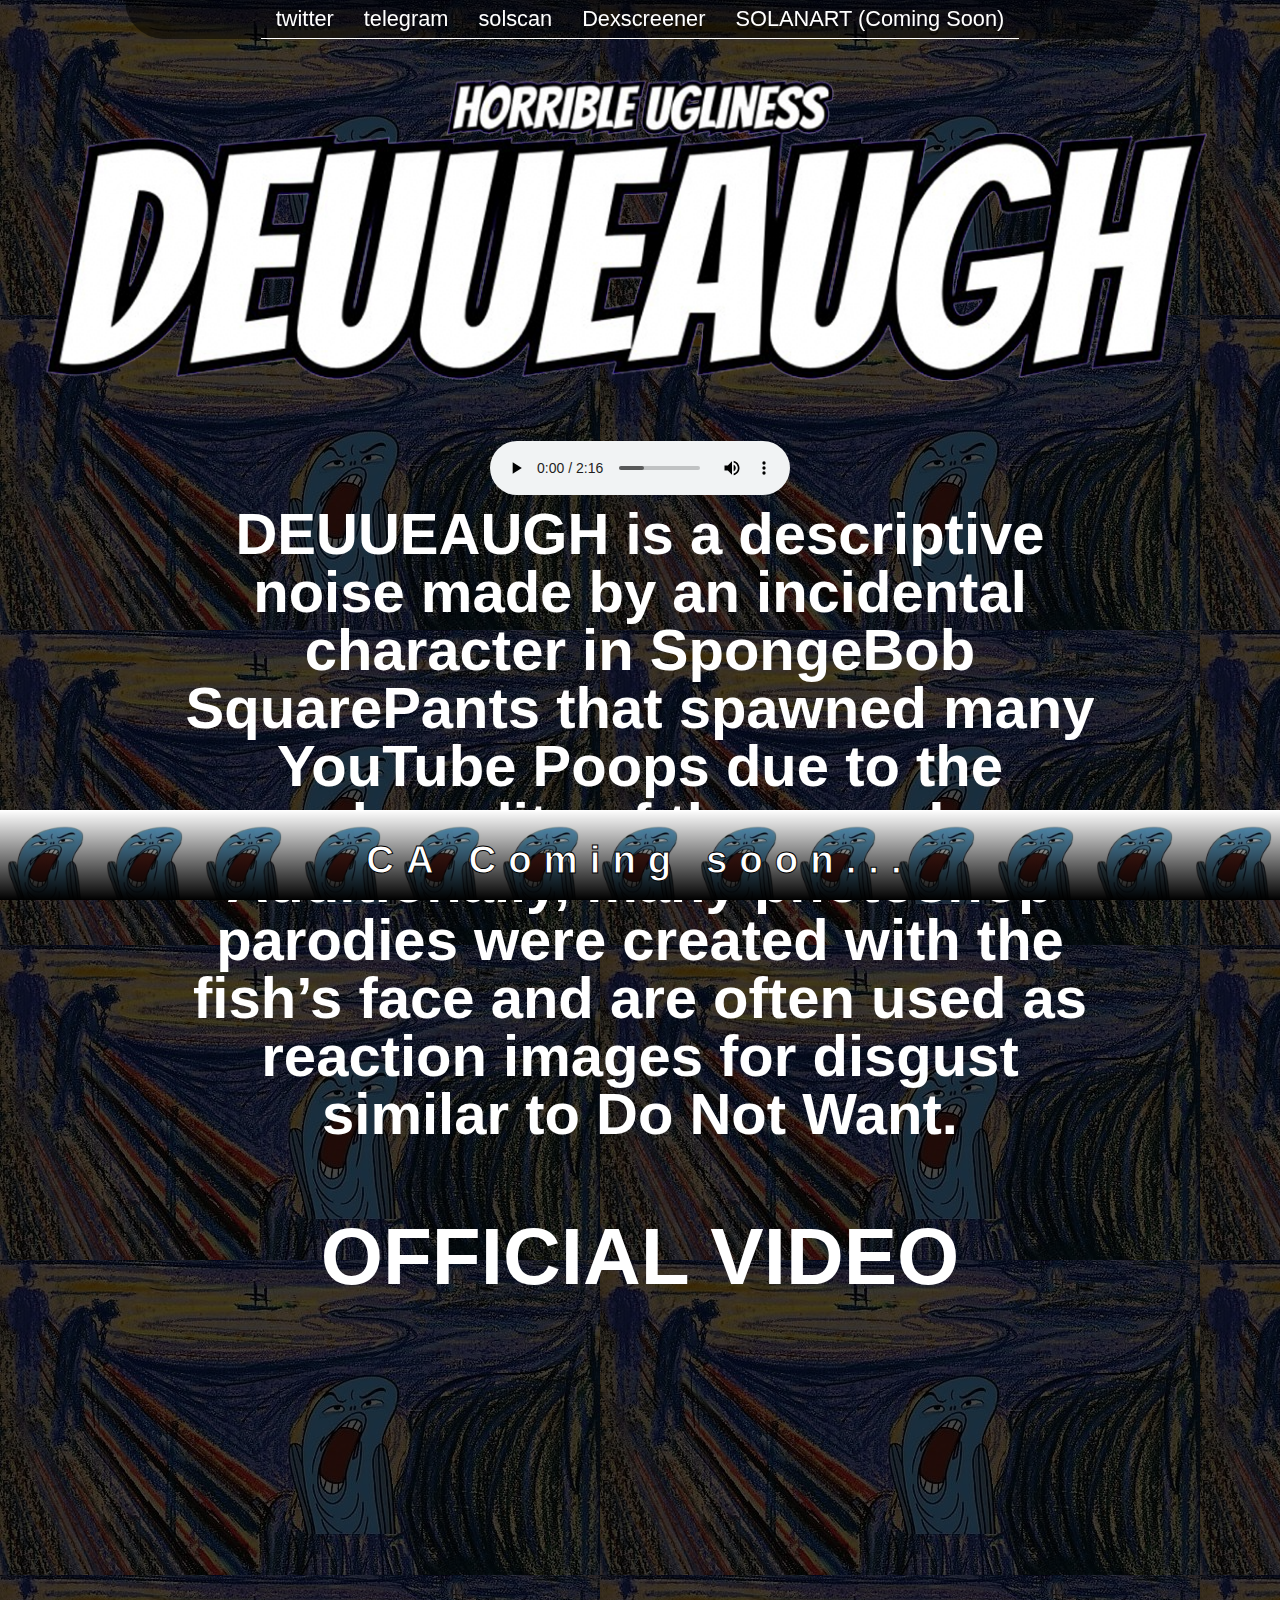
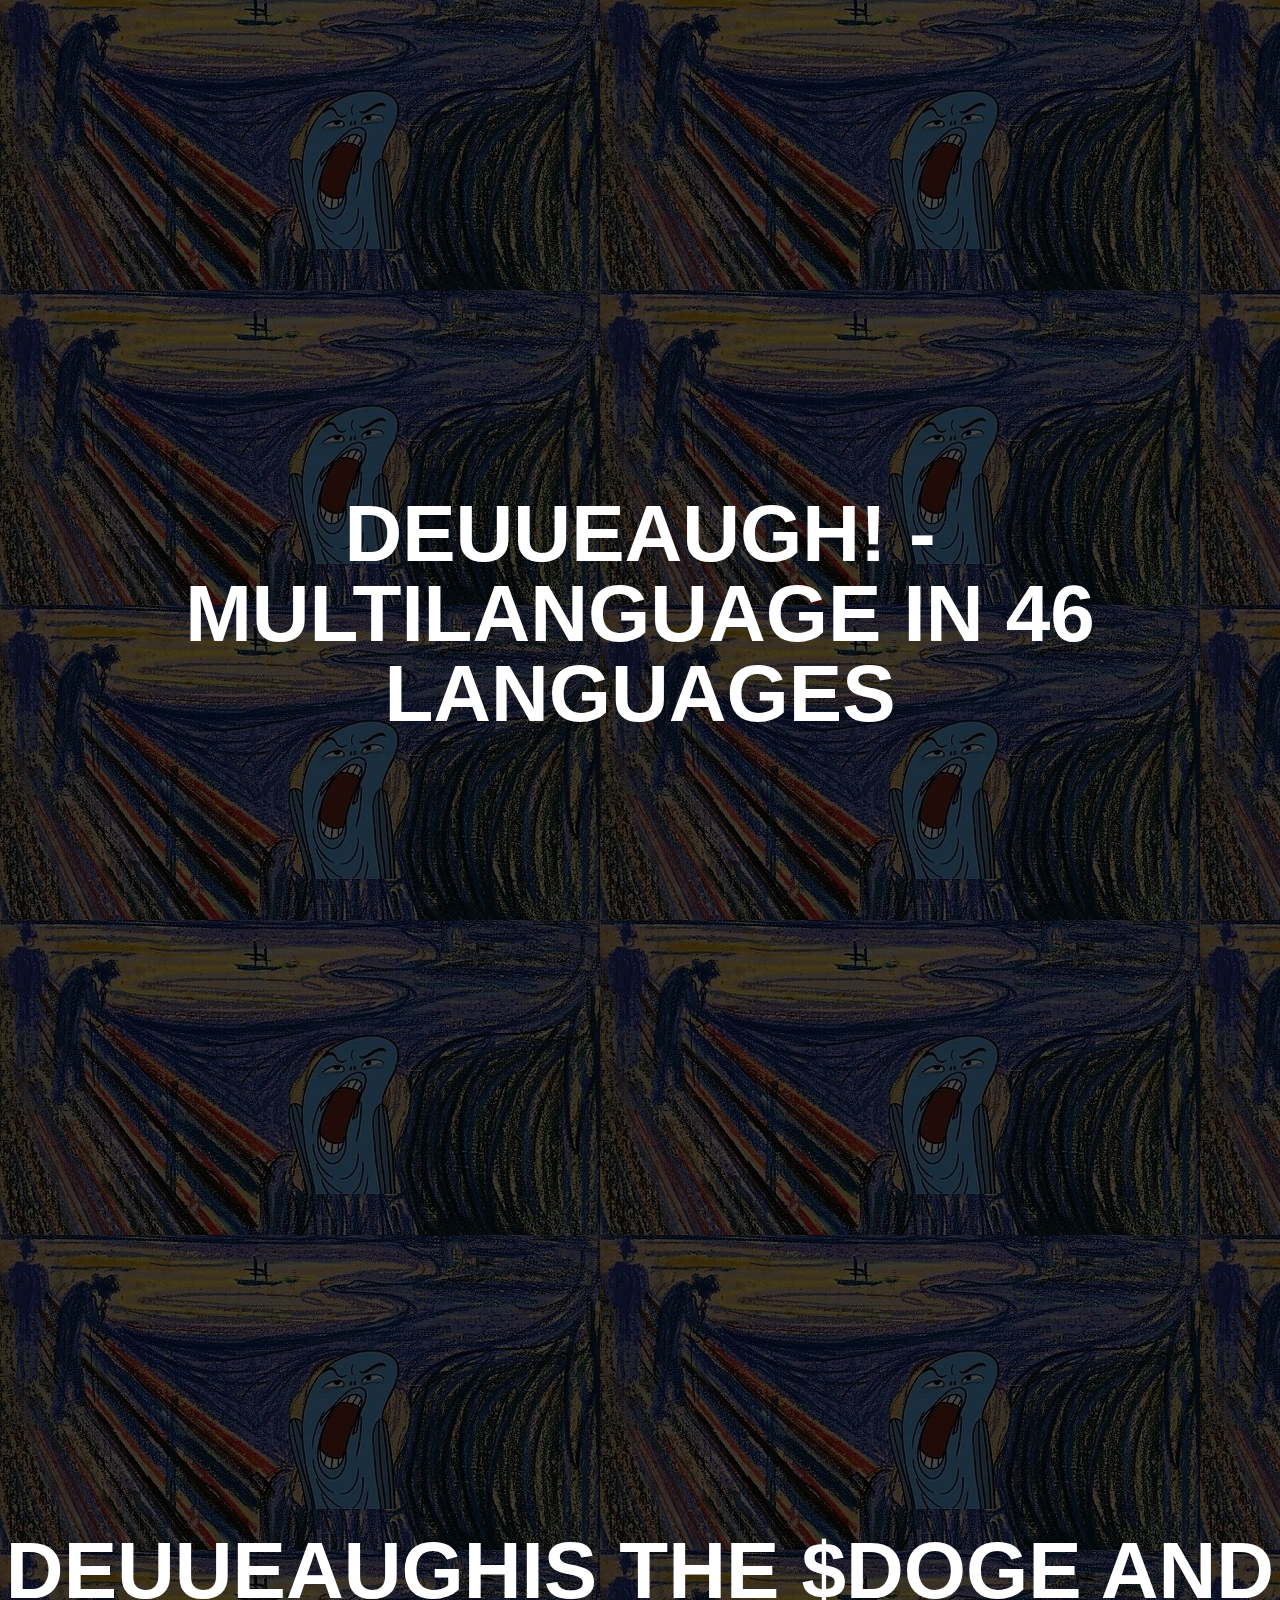
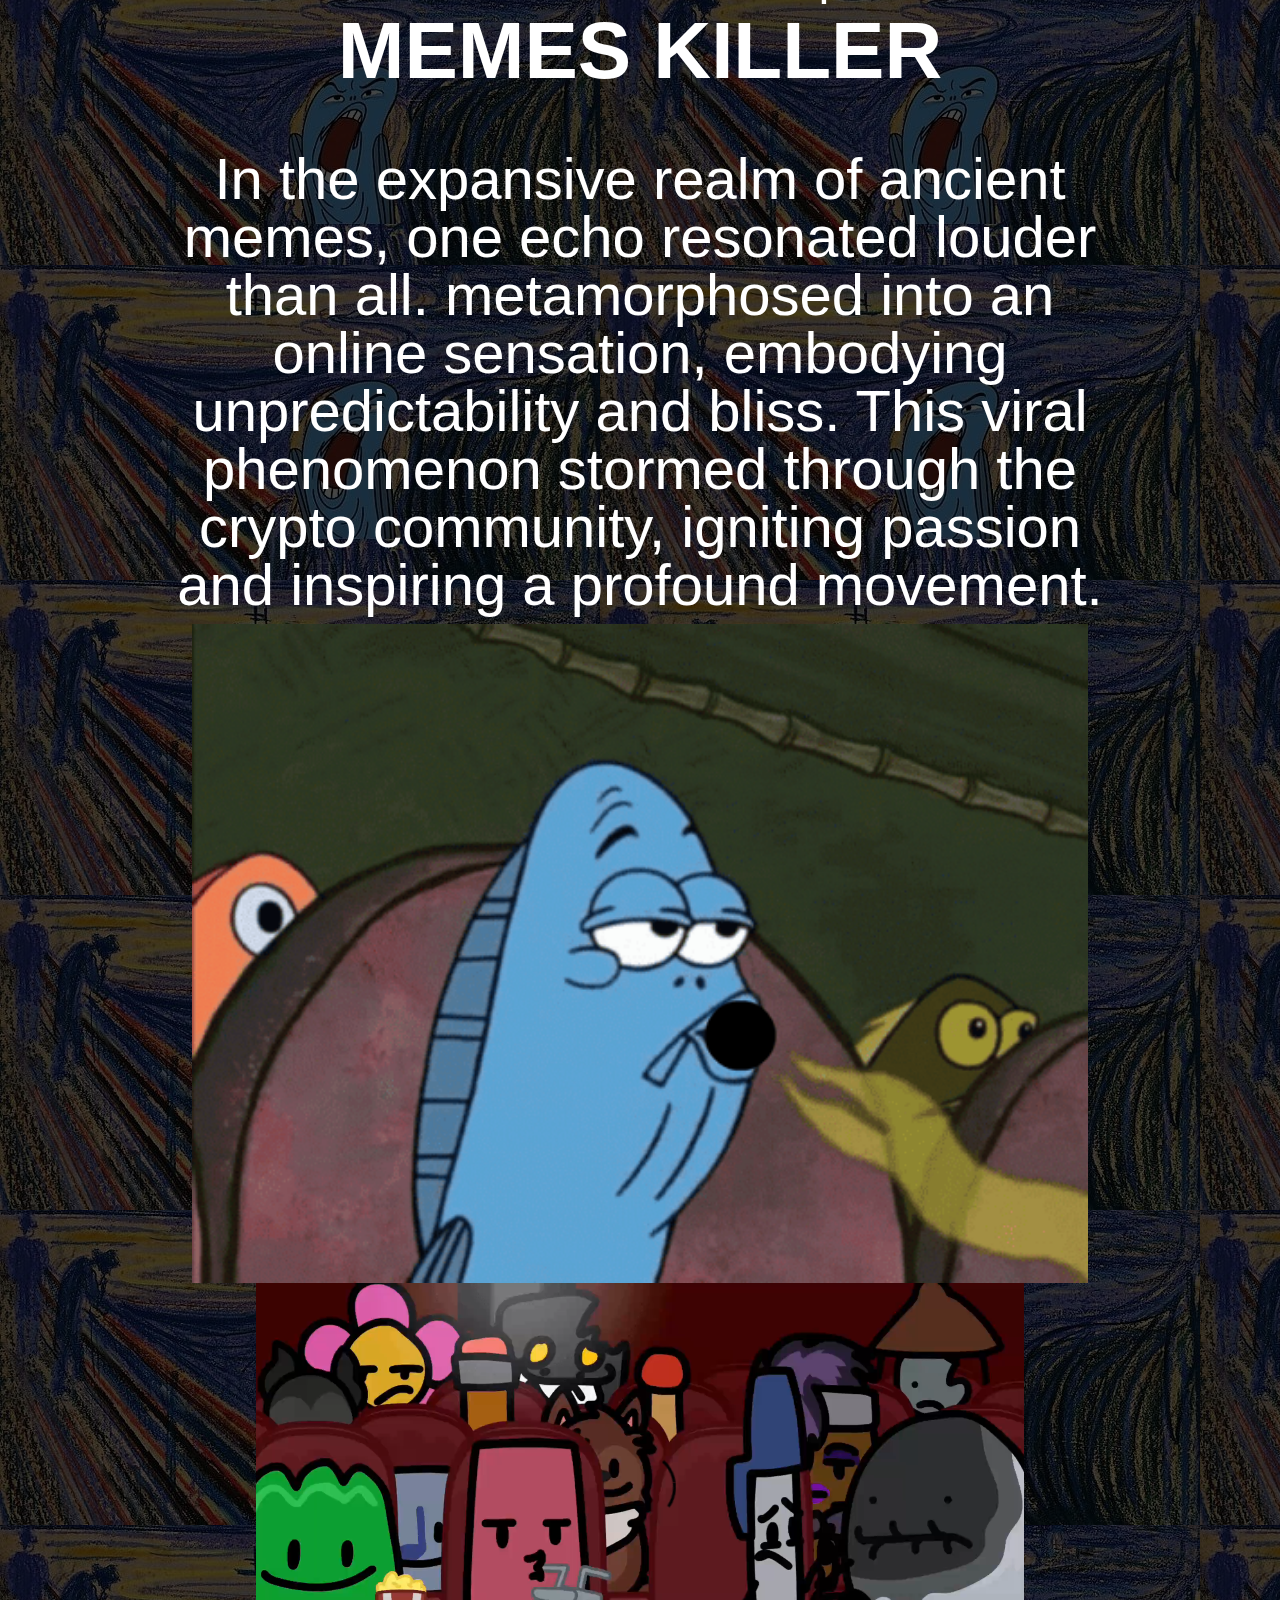
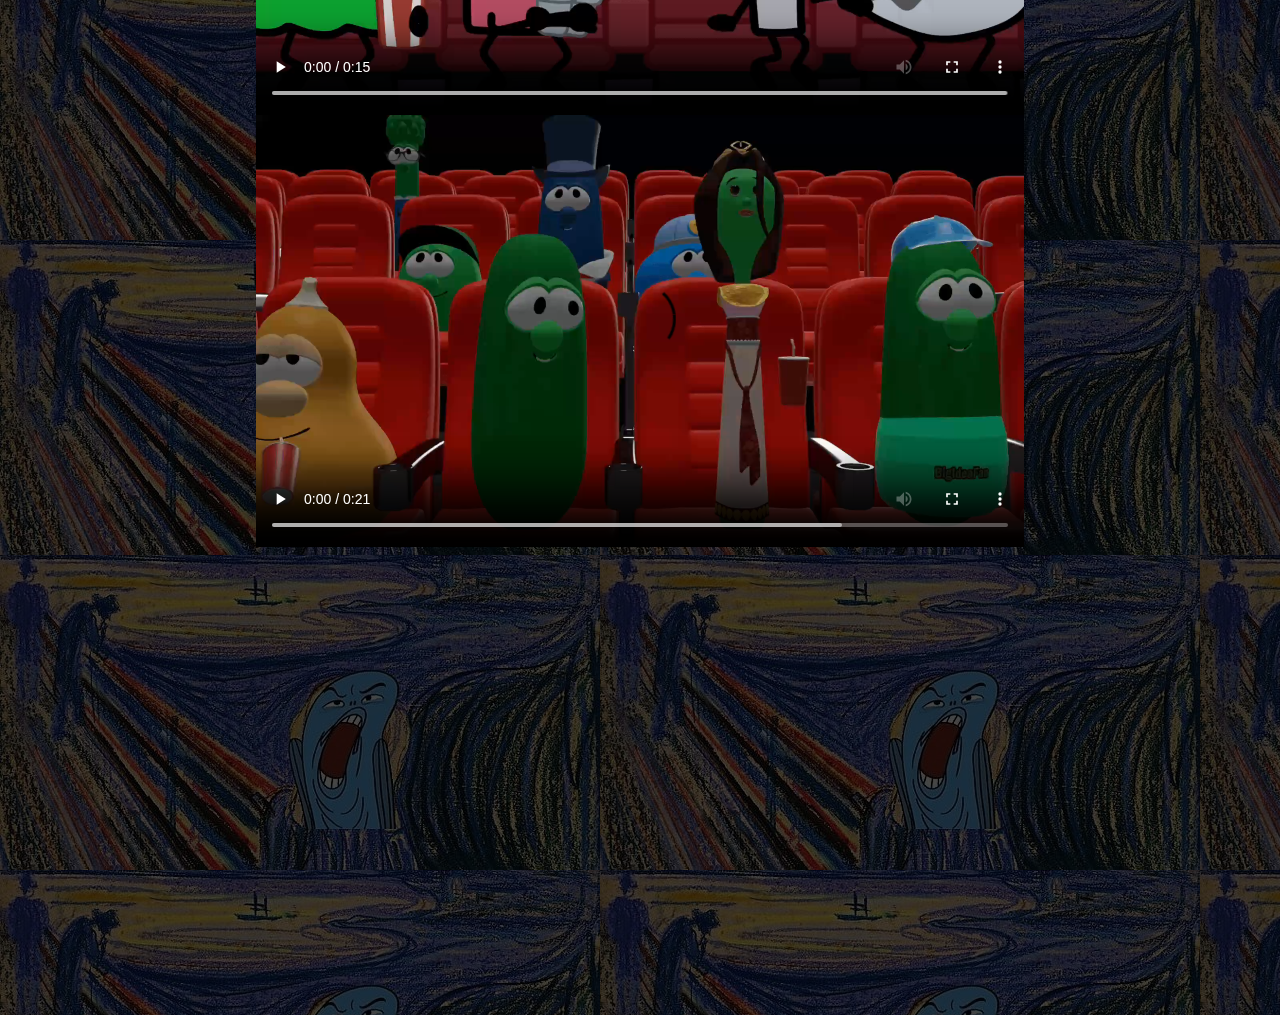
==== commit 4988689f: "g" ====
--- a/index.html
+++ b/index.html
@@ -73,7 +73,7 @@
 
 
 
-          <a href target="_blank" class="button home w-button">SOLANART (Coming
+          <a href target="https://solanart.io/" class="button home w-button">SOLANART (Coming
             Soon)</a>
         </div>
       </div>
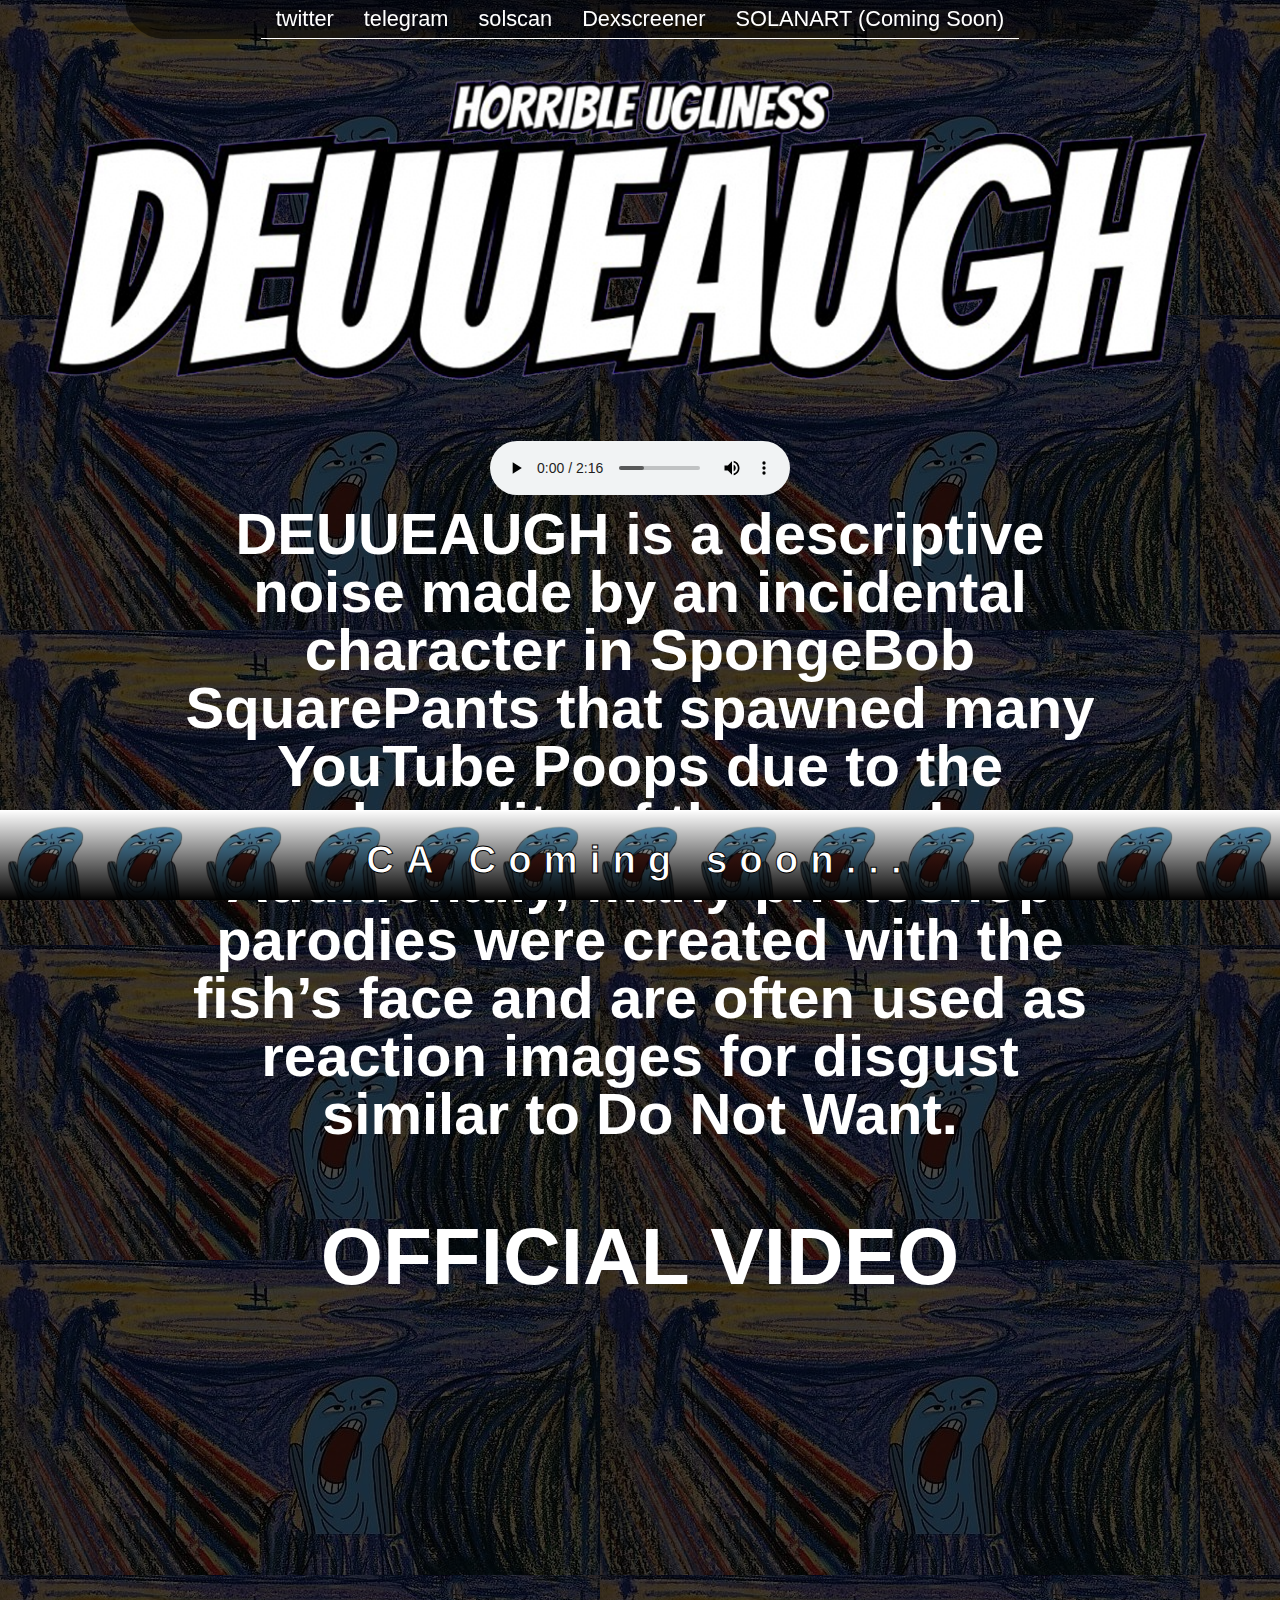
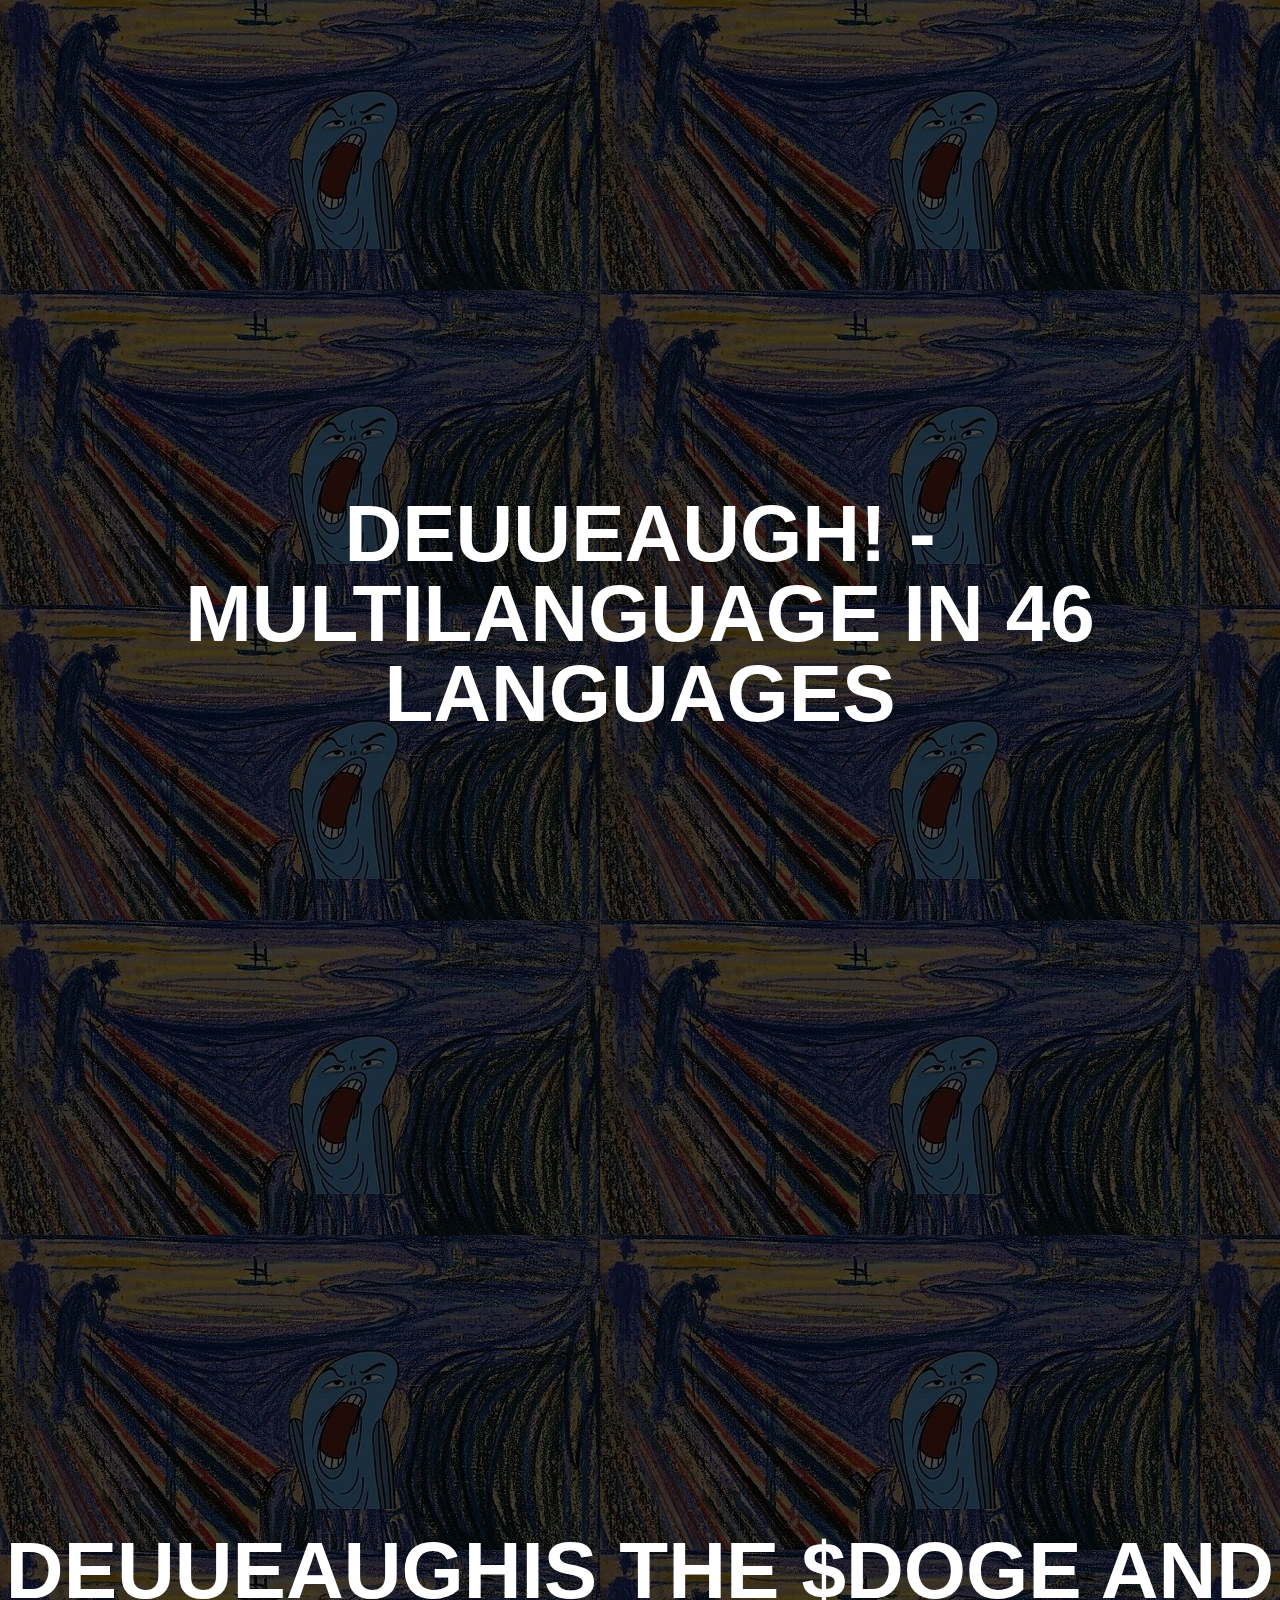
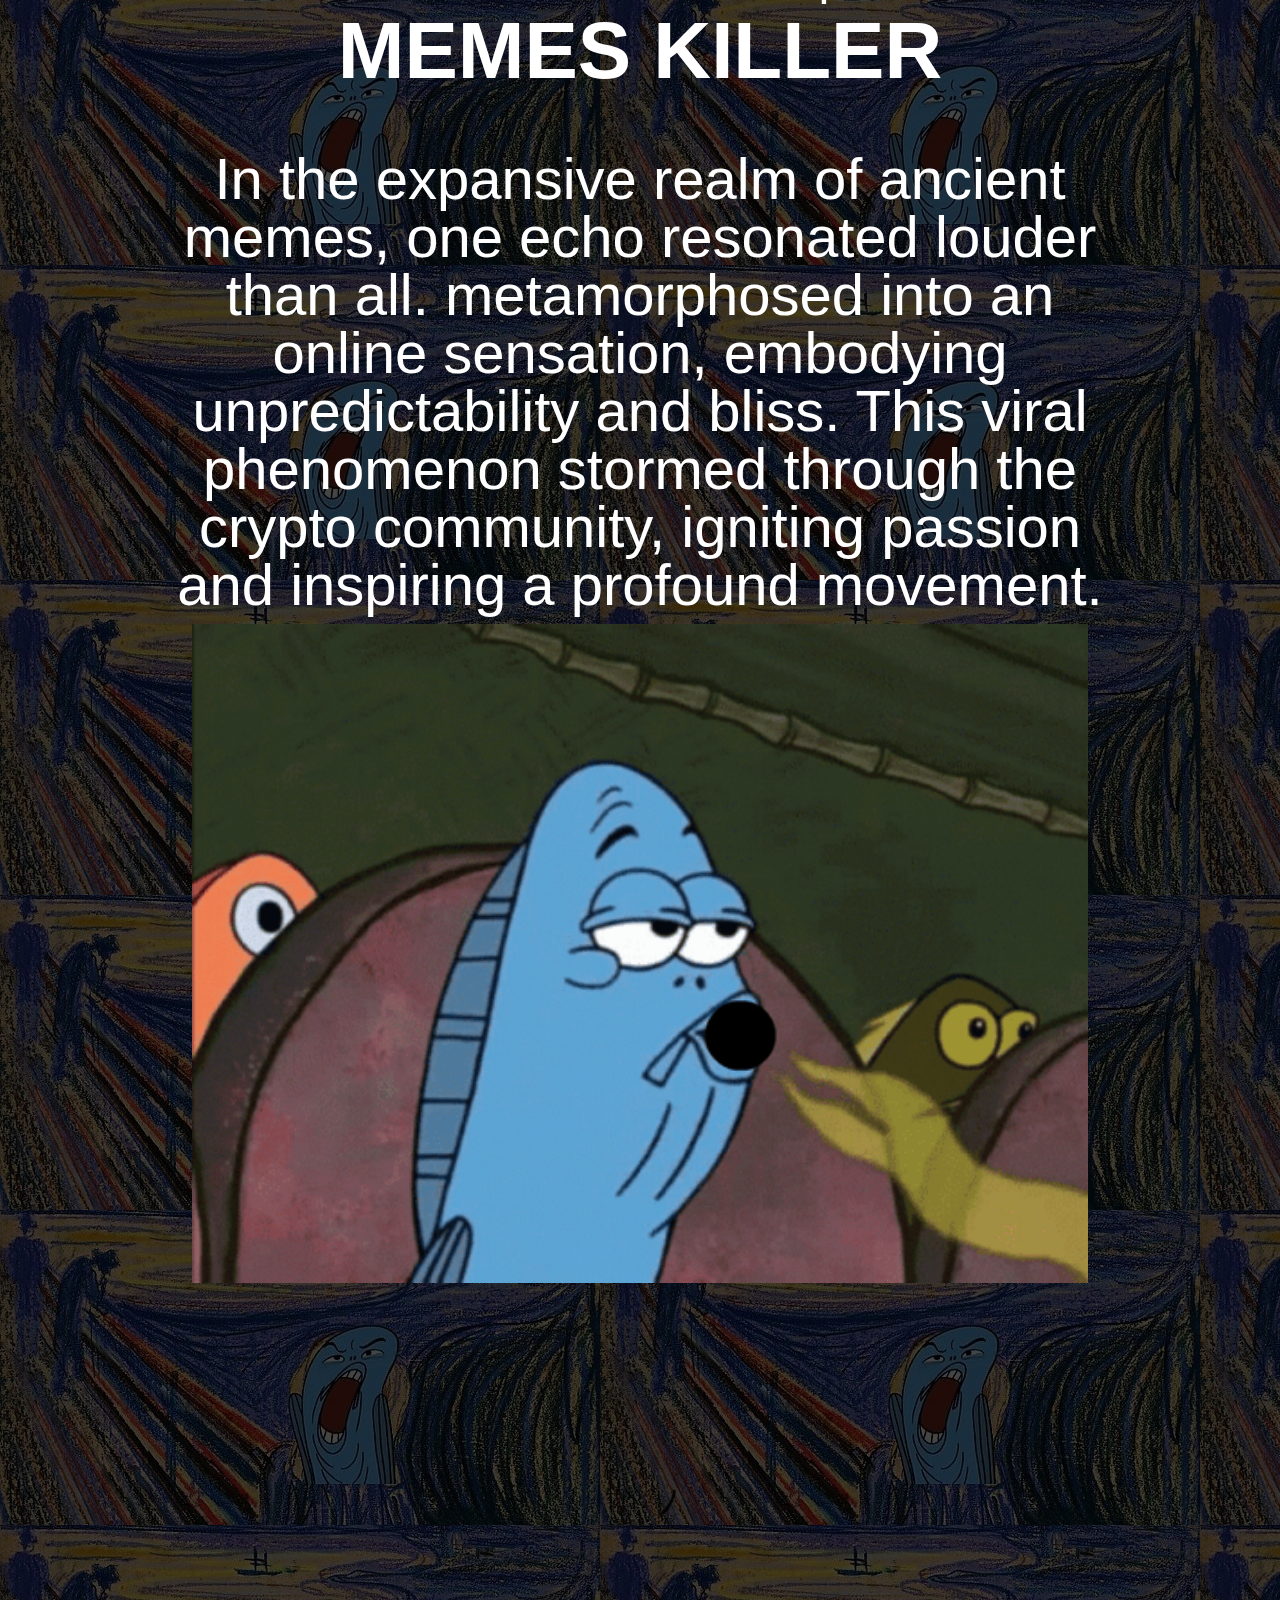
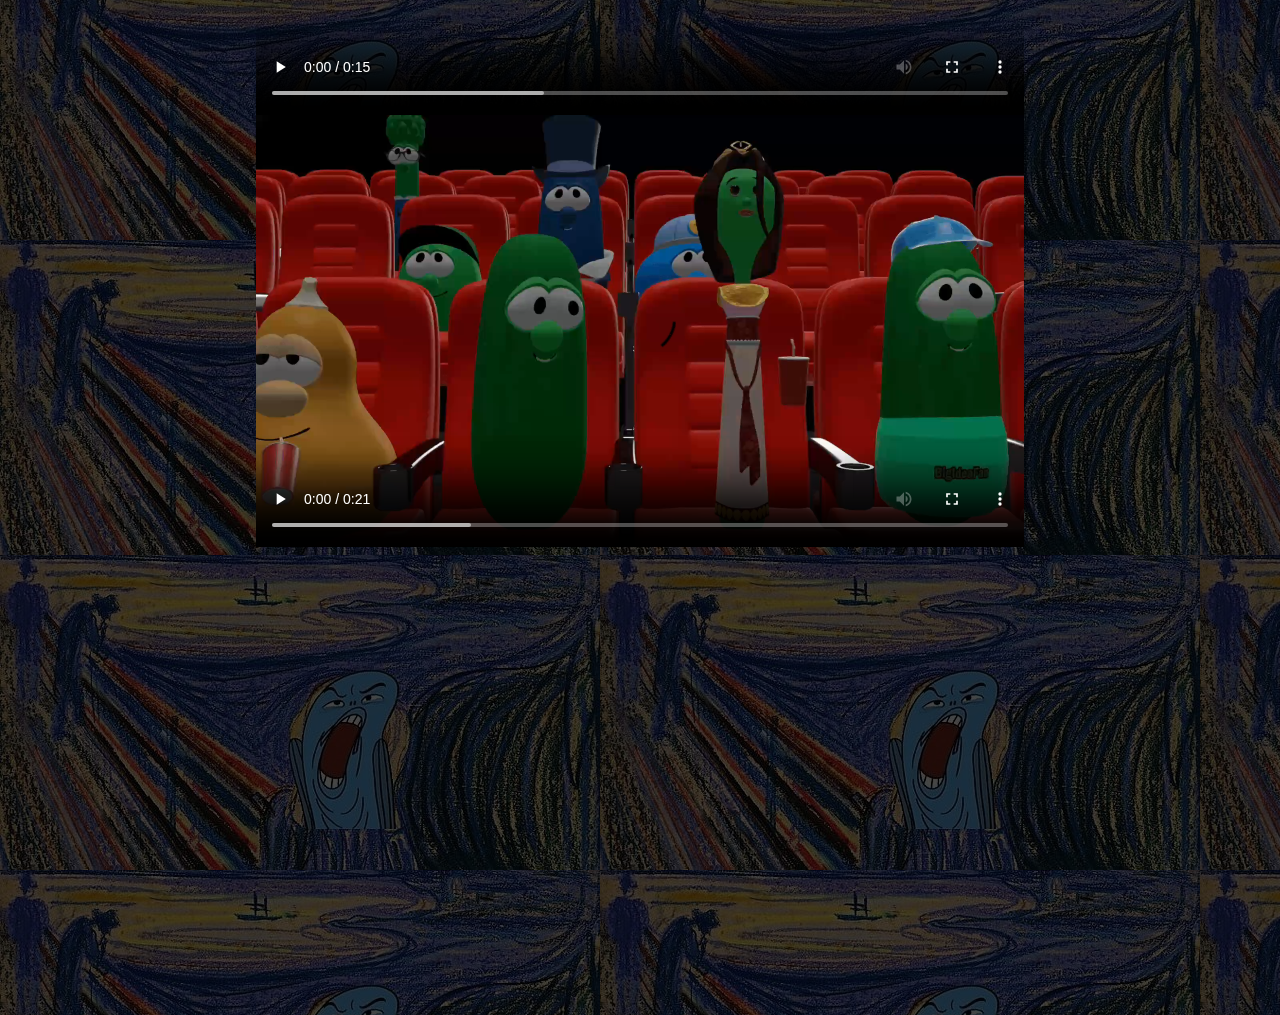
==== commit 184a0831: "new" ====
--- a/index.html
+++ b/index.html
@@ -59,7 +59,7 @@
         <section class="section-2"></section>
         <div class="w-layout-blockcontainer container-3 w-container">
 
-          <a href="https://twitter.com/DEUUEAUGH_erc" target="_blank"
+          <a href="https://twitter.com/DEUUEAUGH_sol" target="_blank"
             class="button home w-button">twitter</a>
           <a href="https://t.me/DEUUEAUGH
           " target="_blank"
@@ -73,7 +73,7 @@
 
 
 
-          <a href target="https://solanart.io/" class="button home w-button">SOLANART (Coming
+          <a href="https://solanart.io/" class="button home w-button">SOLANART (Coming
             Soon)</a>
         </div>
       </div>
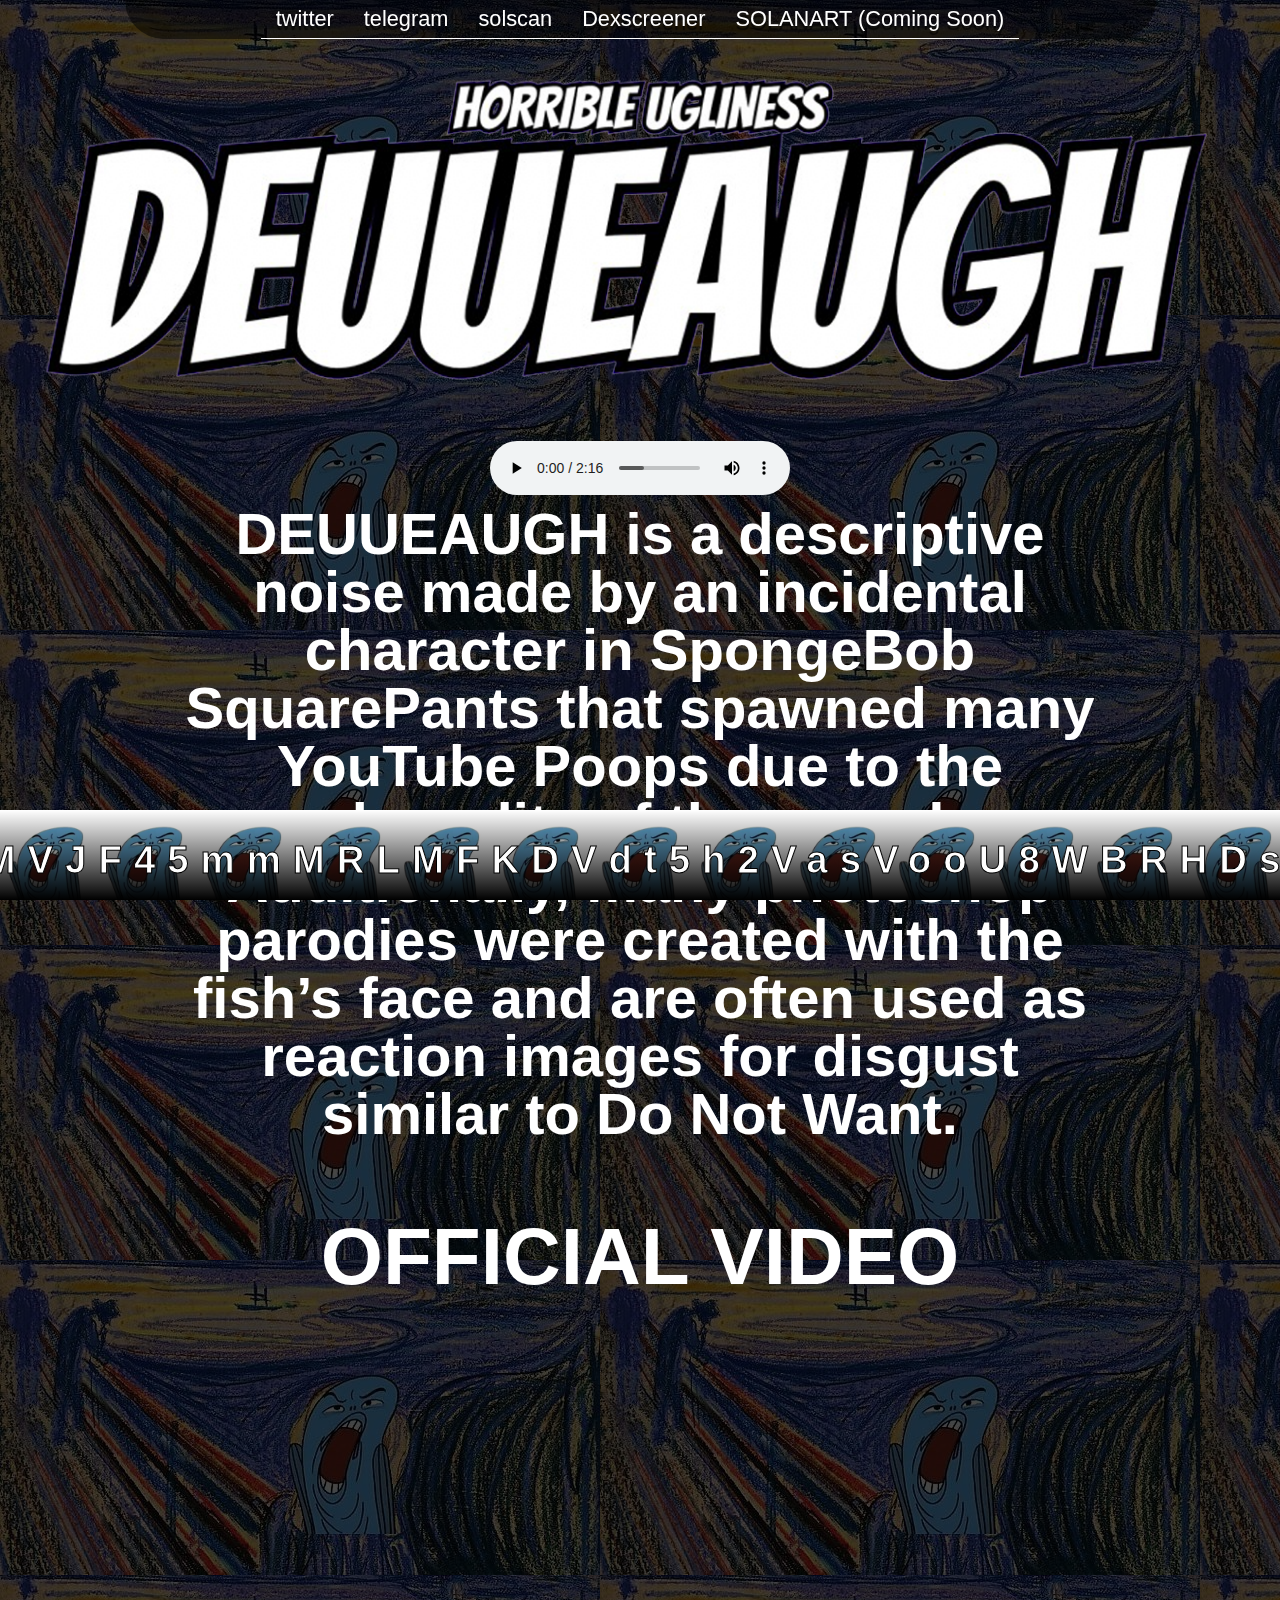
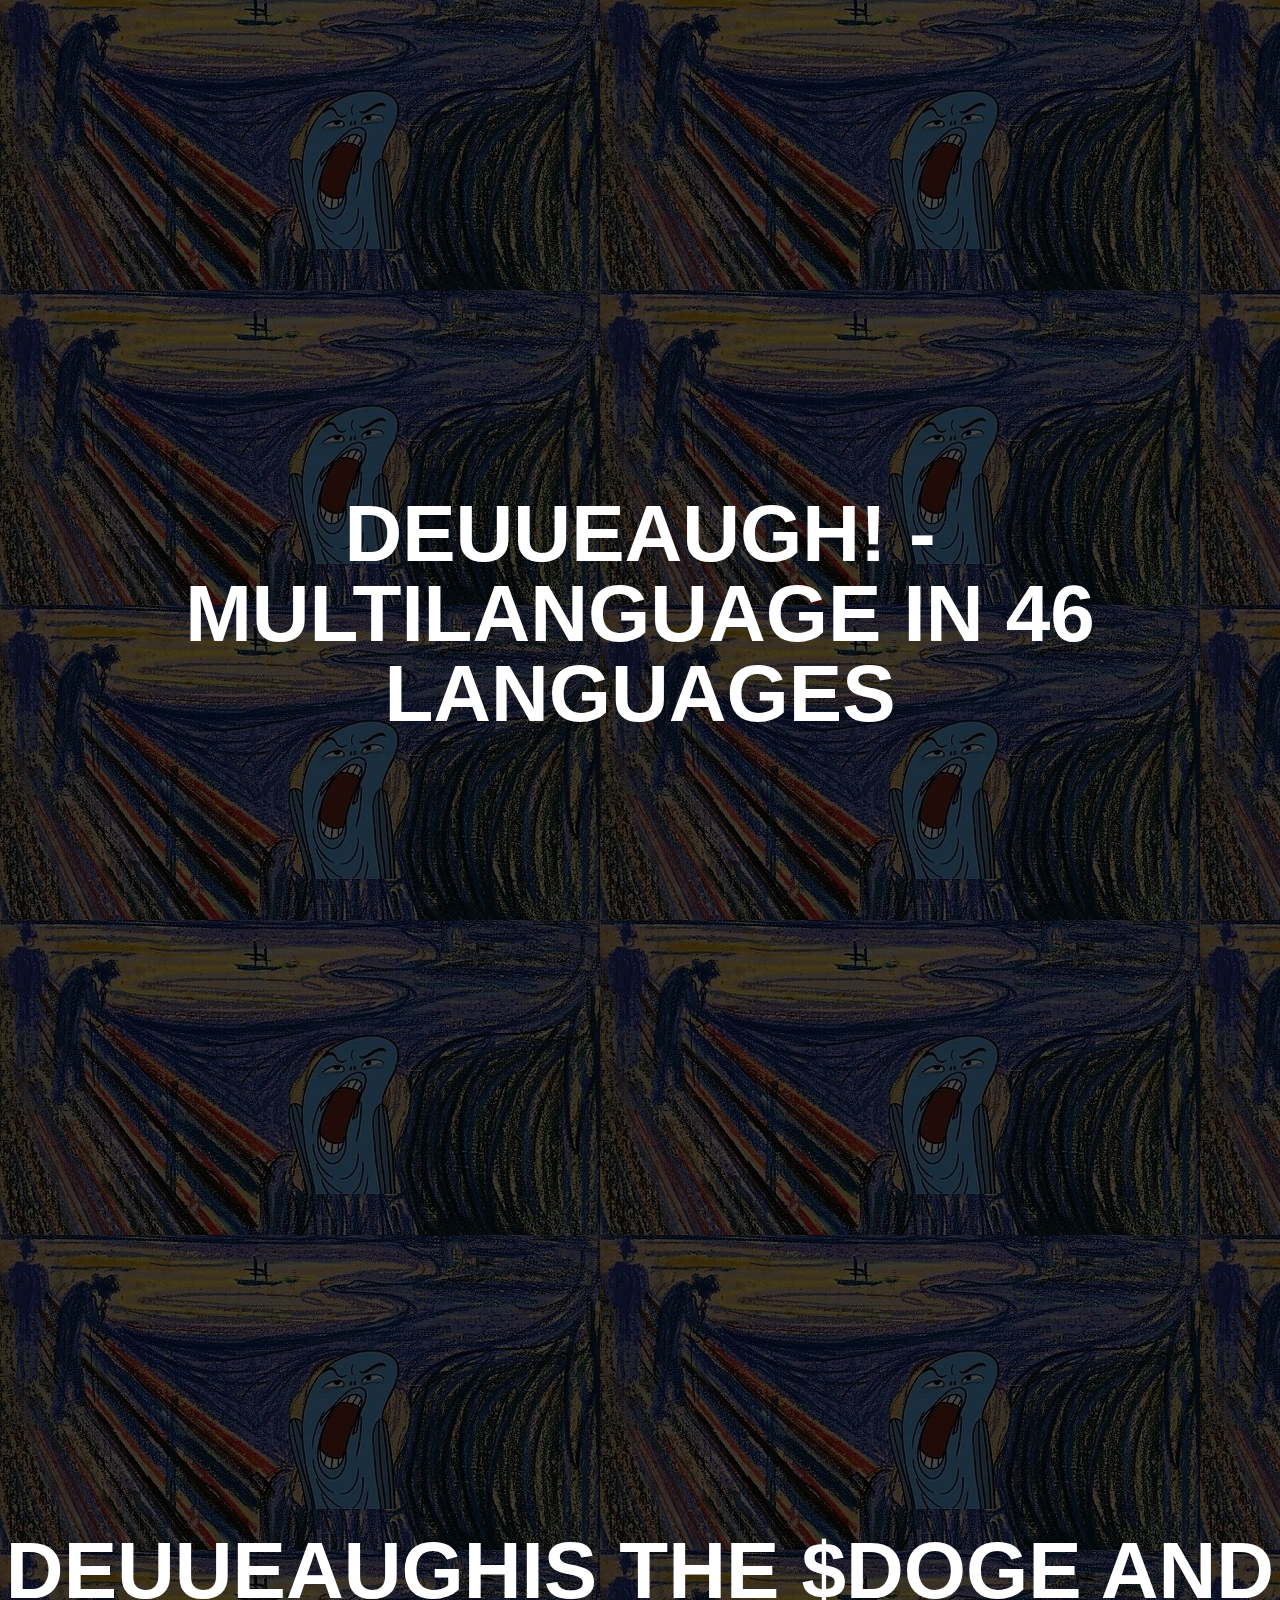
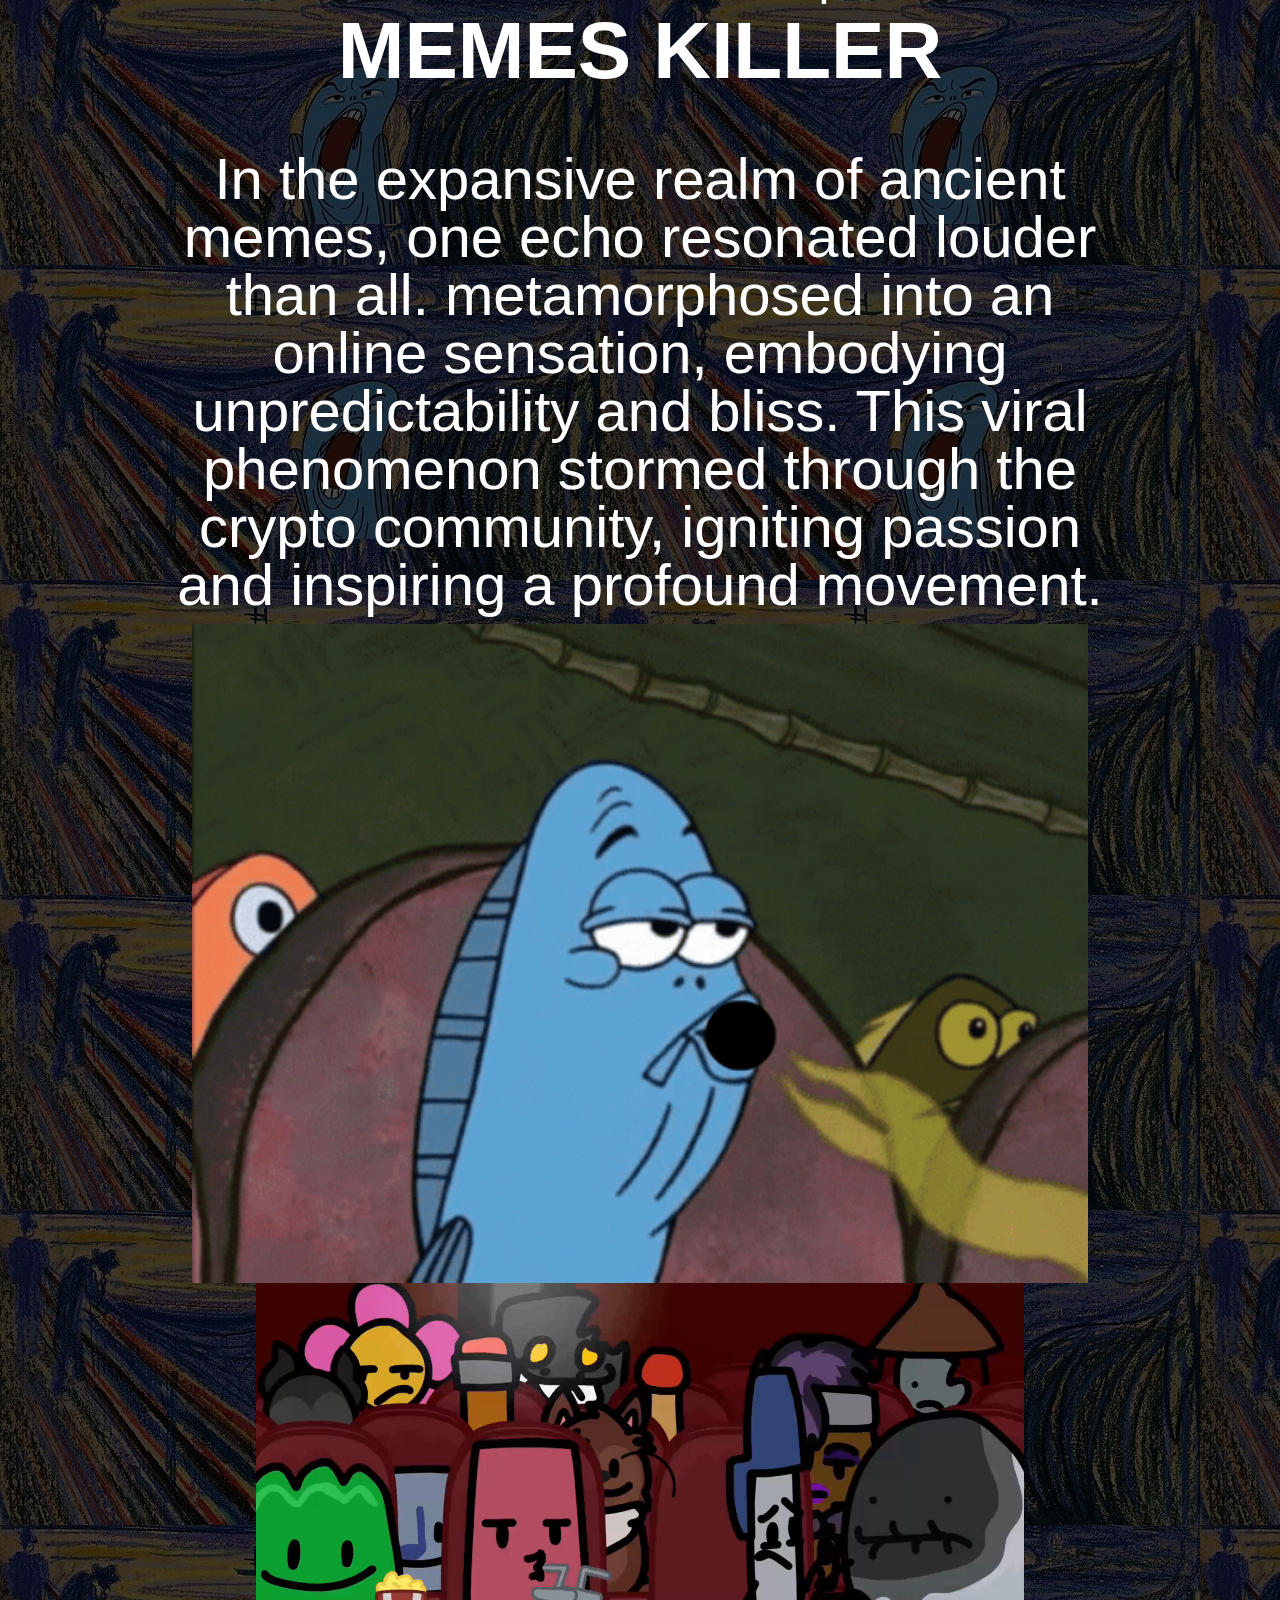
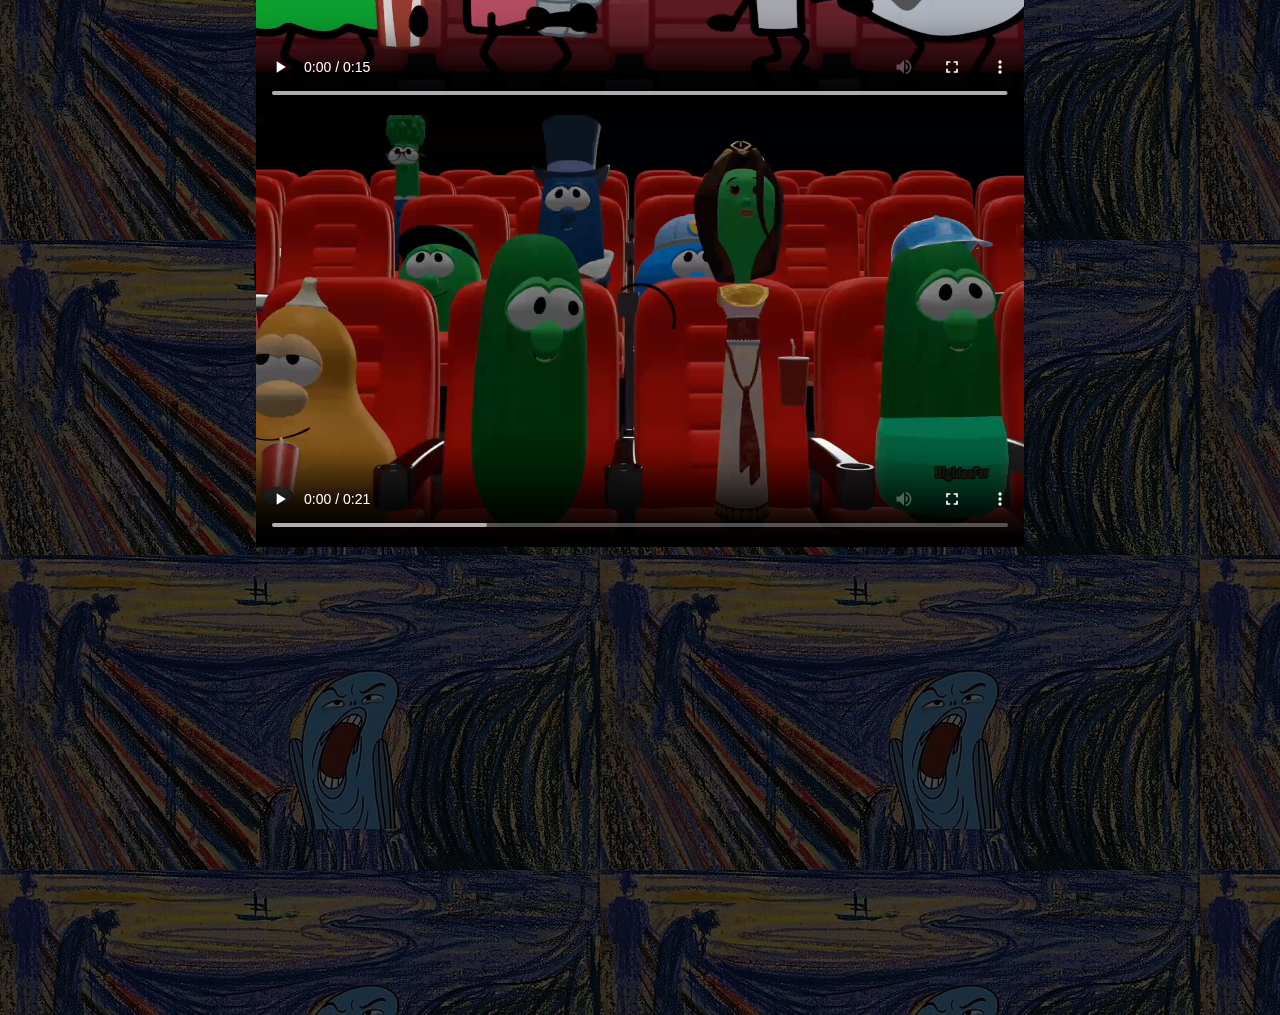
==== commit ba81bc9c: "f" ====
--- a/index.html
+++ b/index.html
@@ -65,7 +65,7 @@
           " target="_blank"
             class="button home w-button">telegram</a>
           <a
-            href="https://solscan.io/token/"
+            href="https://solscan.io/token/Dm9MVJF45mmMRLMFKDVdt5h2VasVooU8WBRHDsbBDqDp"
             class="button home w-button">solscan</a>
           <a
             href="https://dexscreener.com/"
@@ -244,7 +244,7 @@
       style="opacity: 0; transform: translate3d(3000px, 0px, 0px) scale3d(1, 1, 1) rotateX(0deg) rotateY(0deg) rotateZ(0deg) skew(0deg, 0deg); transform-style: preserve-3d;"
       class="div--wrapper"></div>
     <section class="section-8">
-      <h1 class="heading-7">CA&nbsp;Coming soon...</h1>
+      <h1 class="heading-7">CA&nbsp;Dm9MVJF45mmMRLMFKDVdt5h2VasVooU8WBRHDsbBDqDp</h1>
     </section>
     <script src="./sacabambaspis_files/jquery-3.5.1.min.dc5e7f18c8.js"
       type="text/javascript"
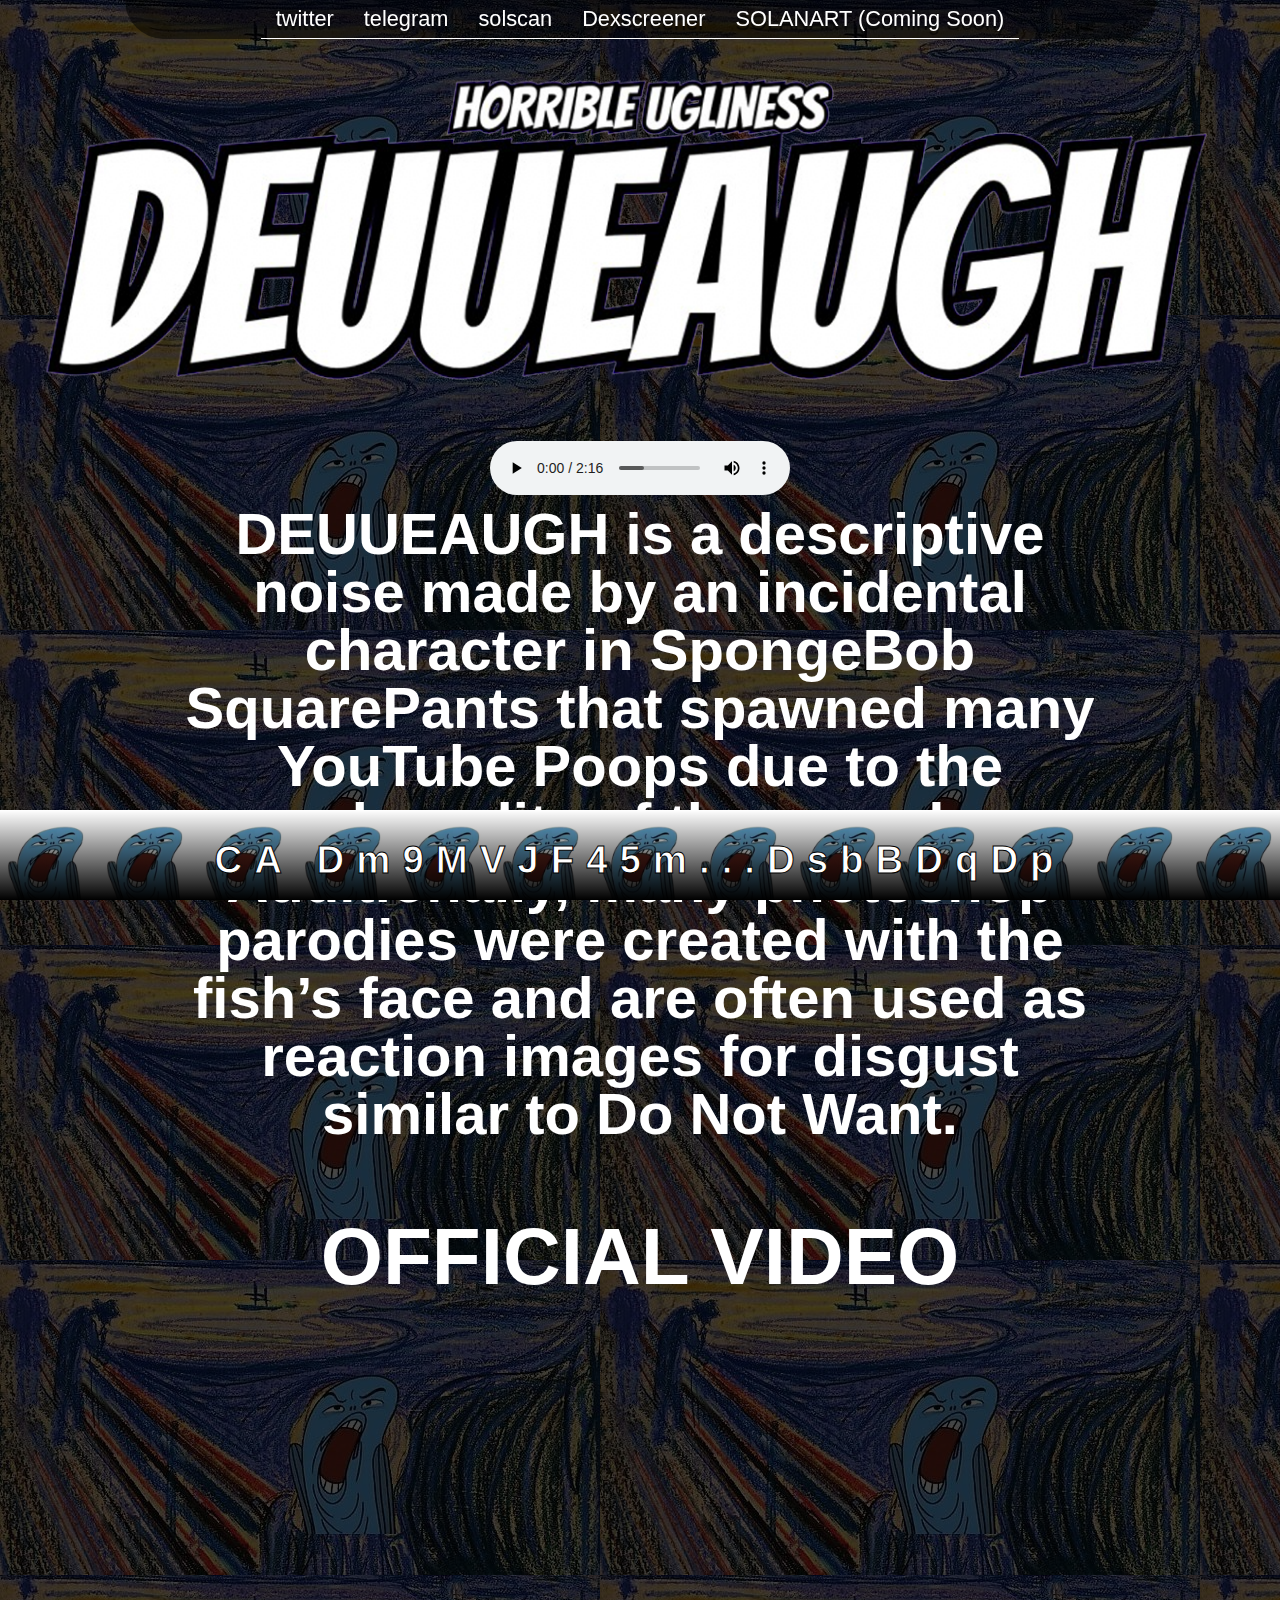
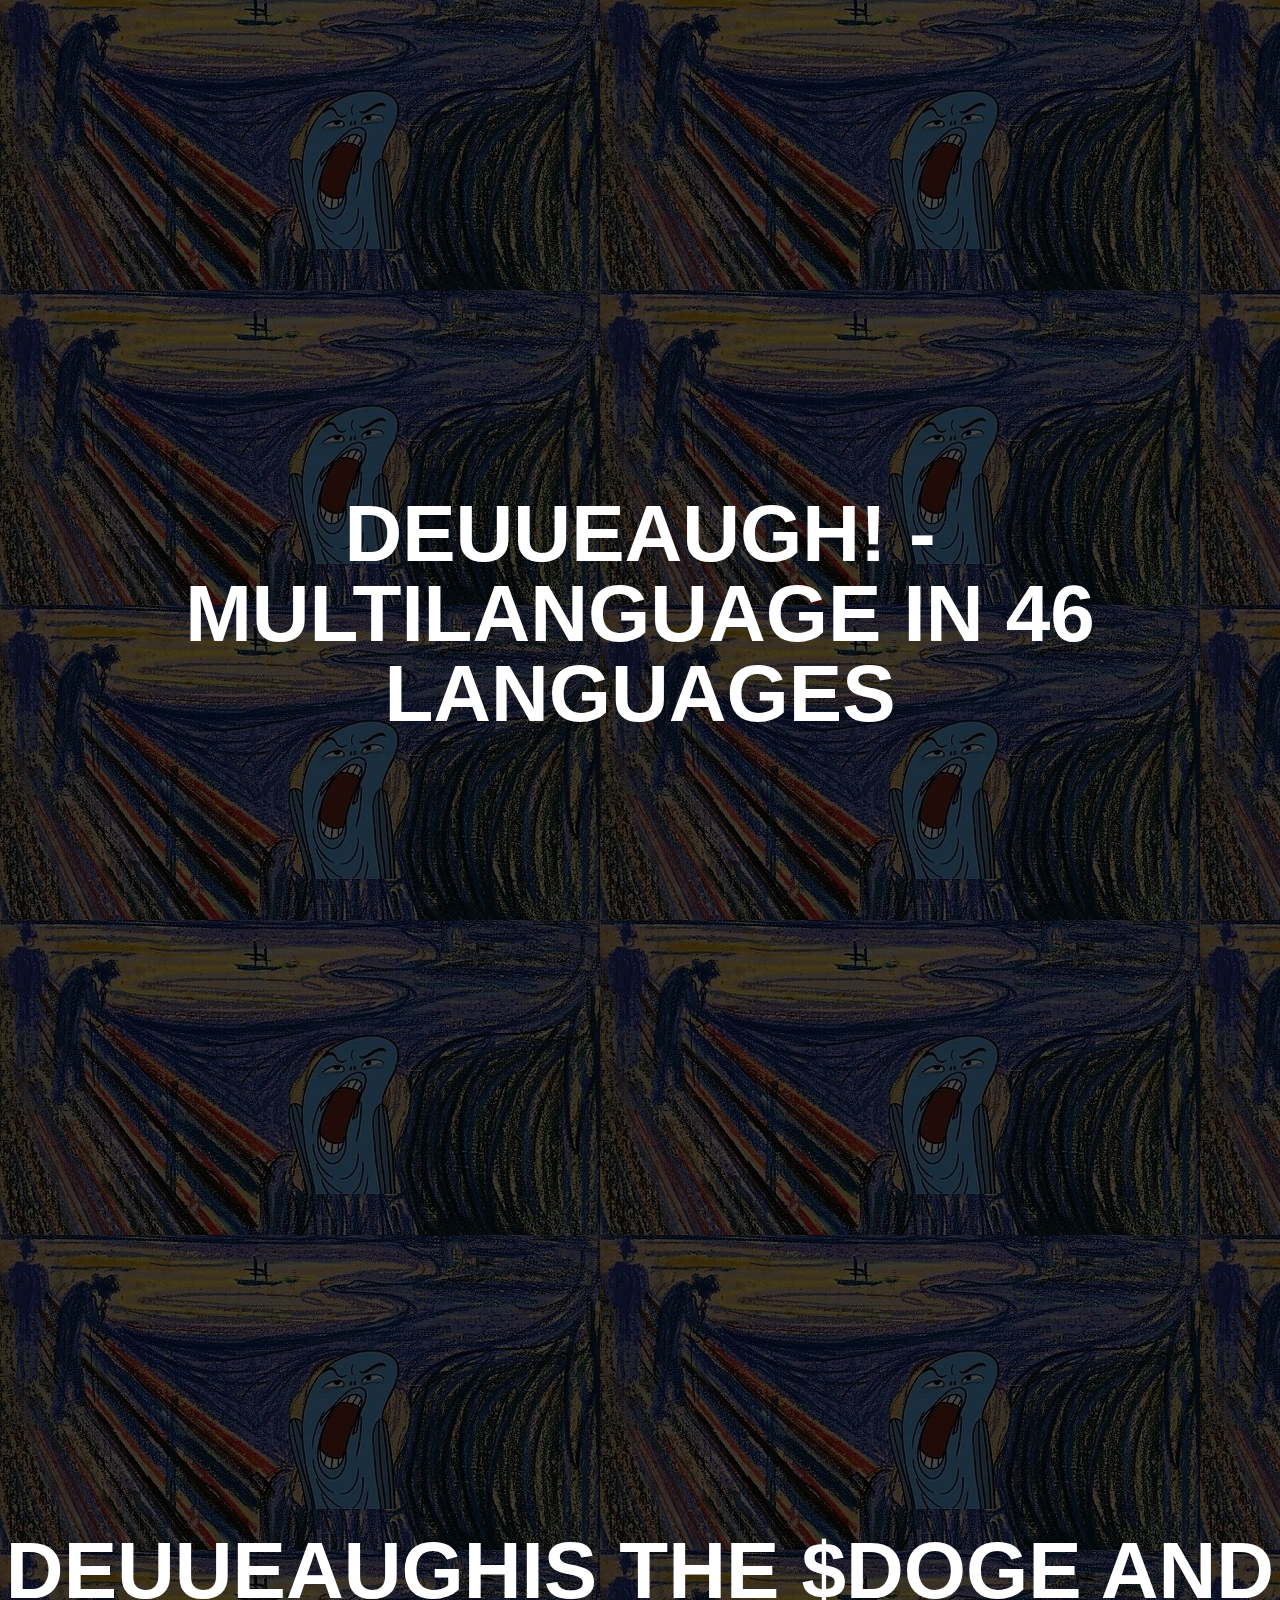
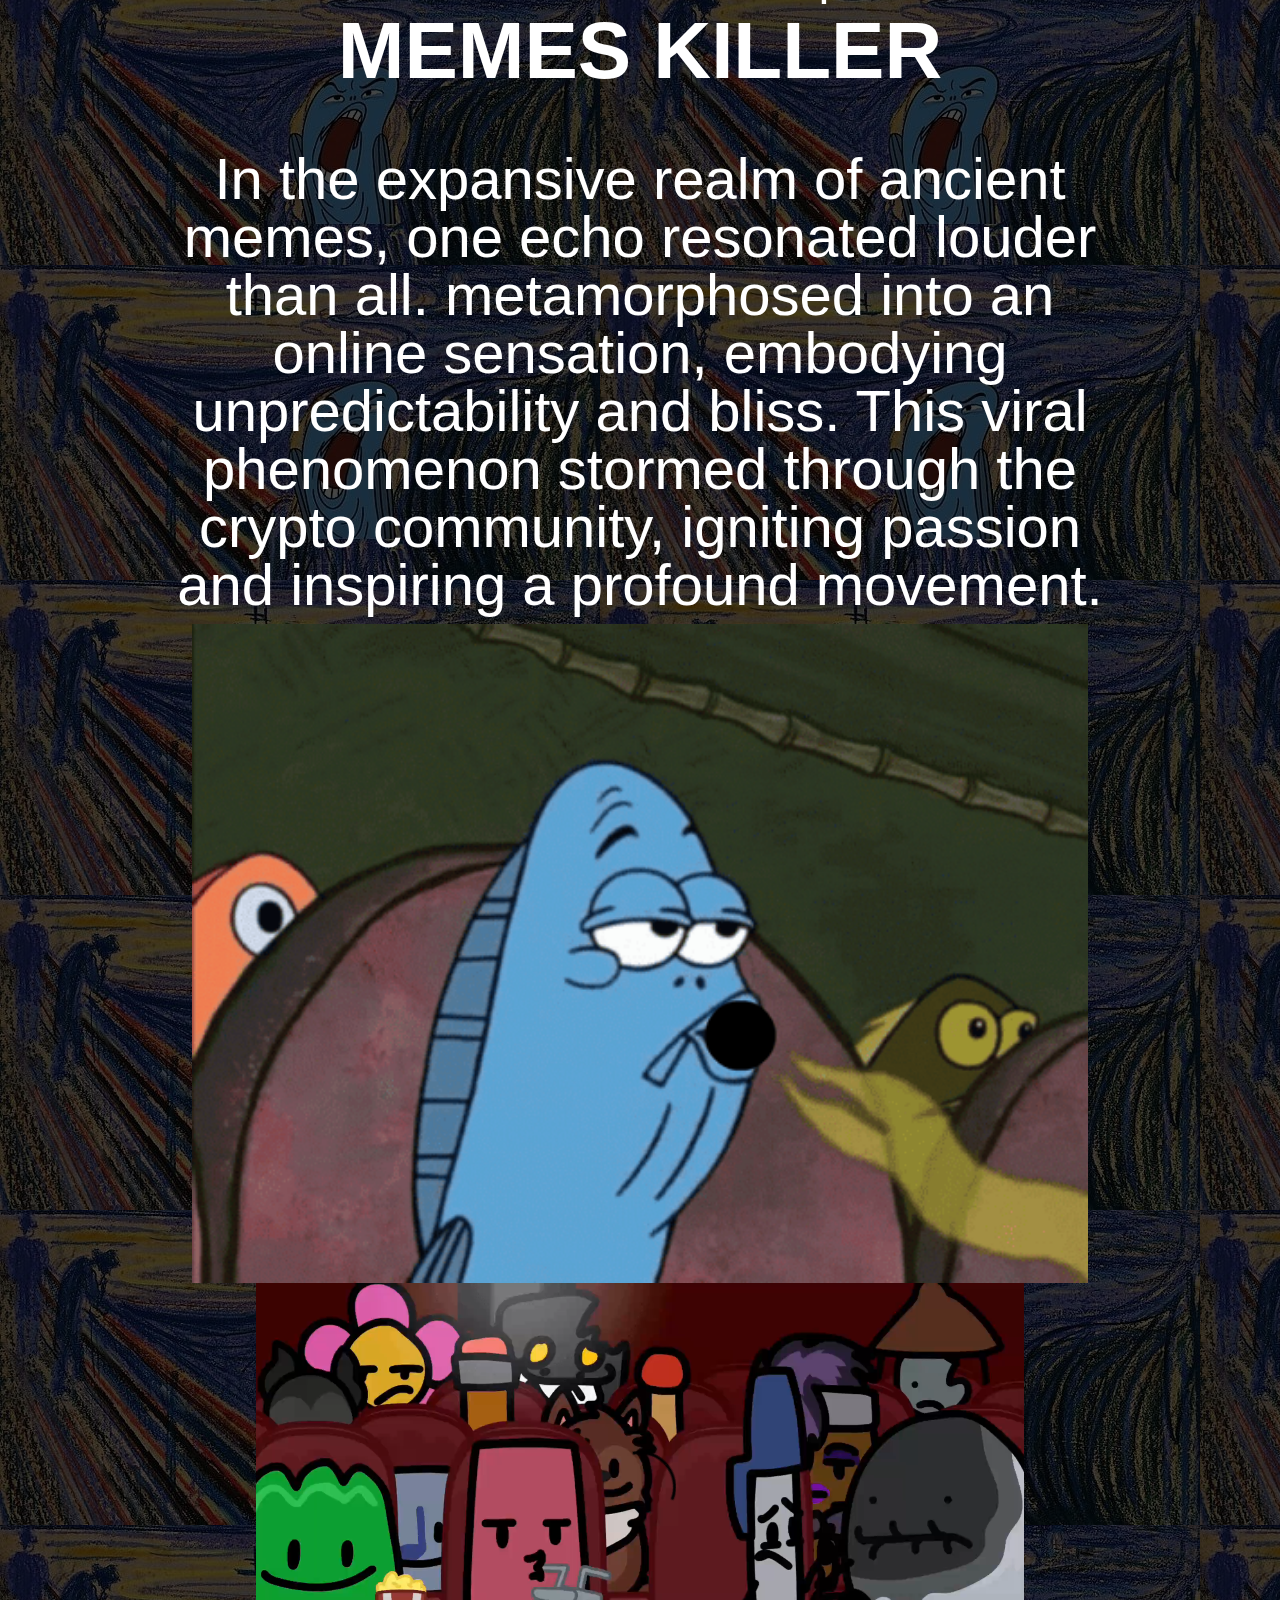
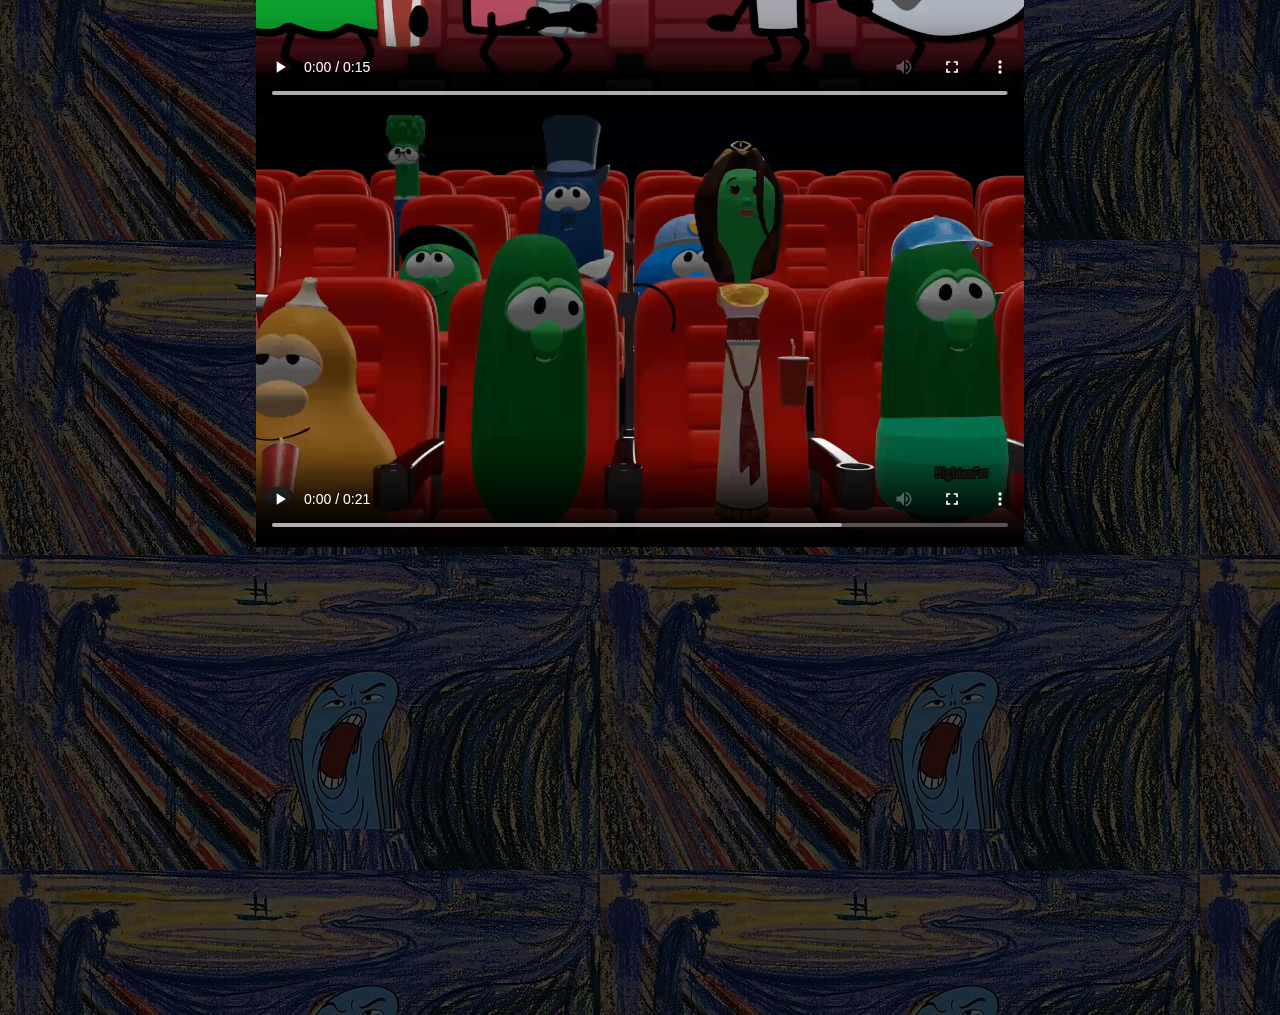
==== commit cb72443e: "f" ====
--- a/index.html
+++ b/index.html
@@ -244,7 +244,7 @@
       style="opacity: 0; transform: translate3d(3000px, 0px, 0px) scale3d(1, 1, 1) rotateX(0deg) rotateY(0deg) rotateZ(0deg) skew(0deg, 0deg); transform-style: preserve-3d;"
       class="div--wrapper"></div>
     <section class="section-8">
-      <h1 class="heading-7">CA&nbsp;Dm9MVJF45mmMRLMFKDVdt5h2VasVooU8WBRHDsbBDqDp</h1>
+      <h1 class="heading-7">CA&nbsp;Dm9MVJF45m...DsbBDqDp</h1>
     </section>
     <script src="./sacabambaspis_files/jquery-3.5.1.min.dc5e7f18c8.js"
       type="text/javascript"
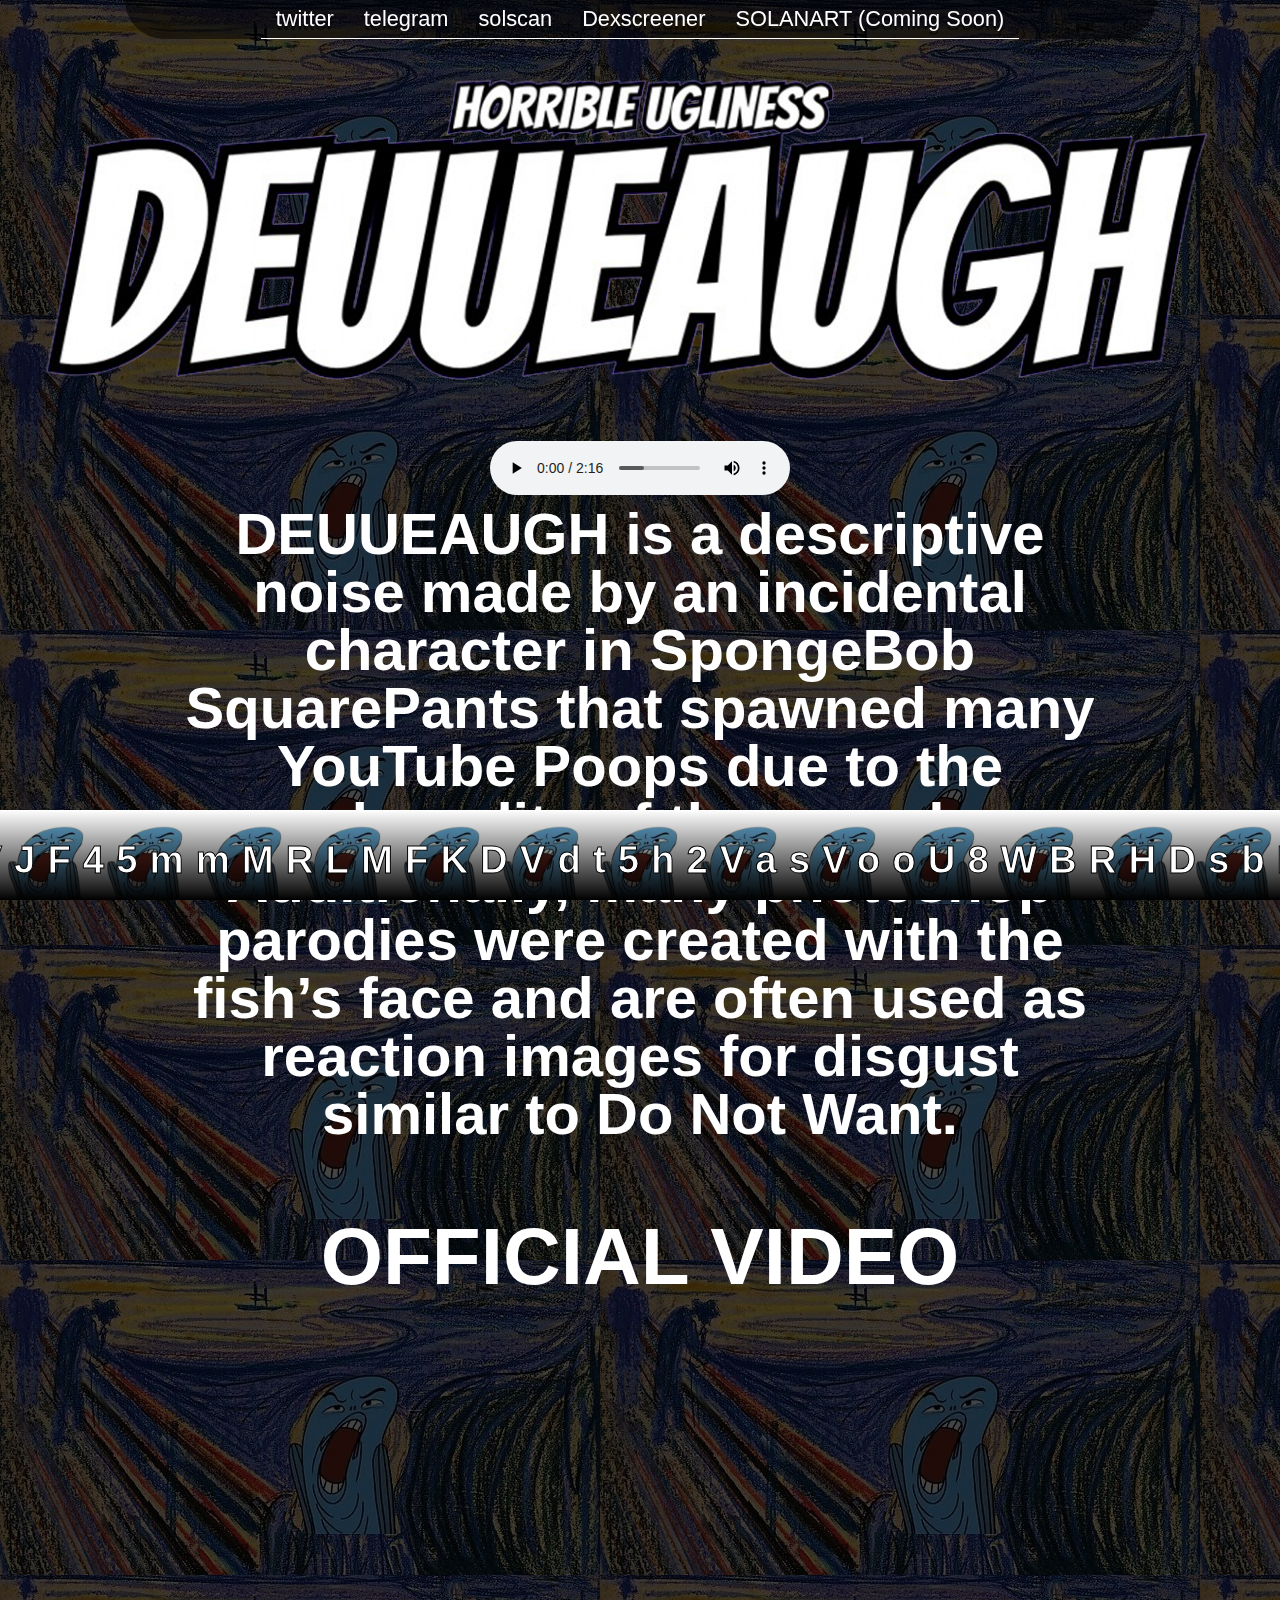
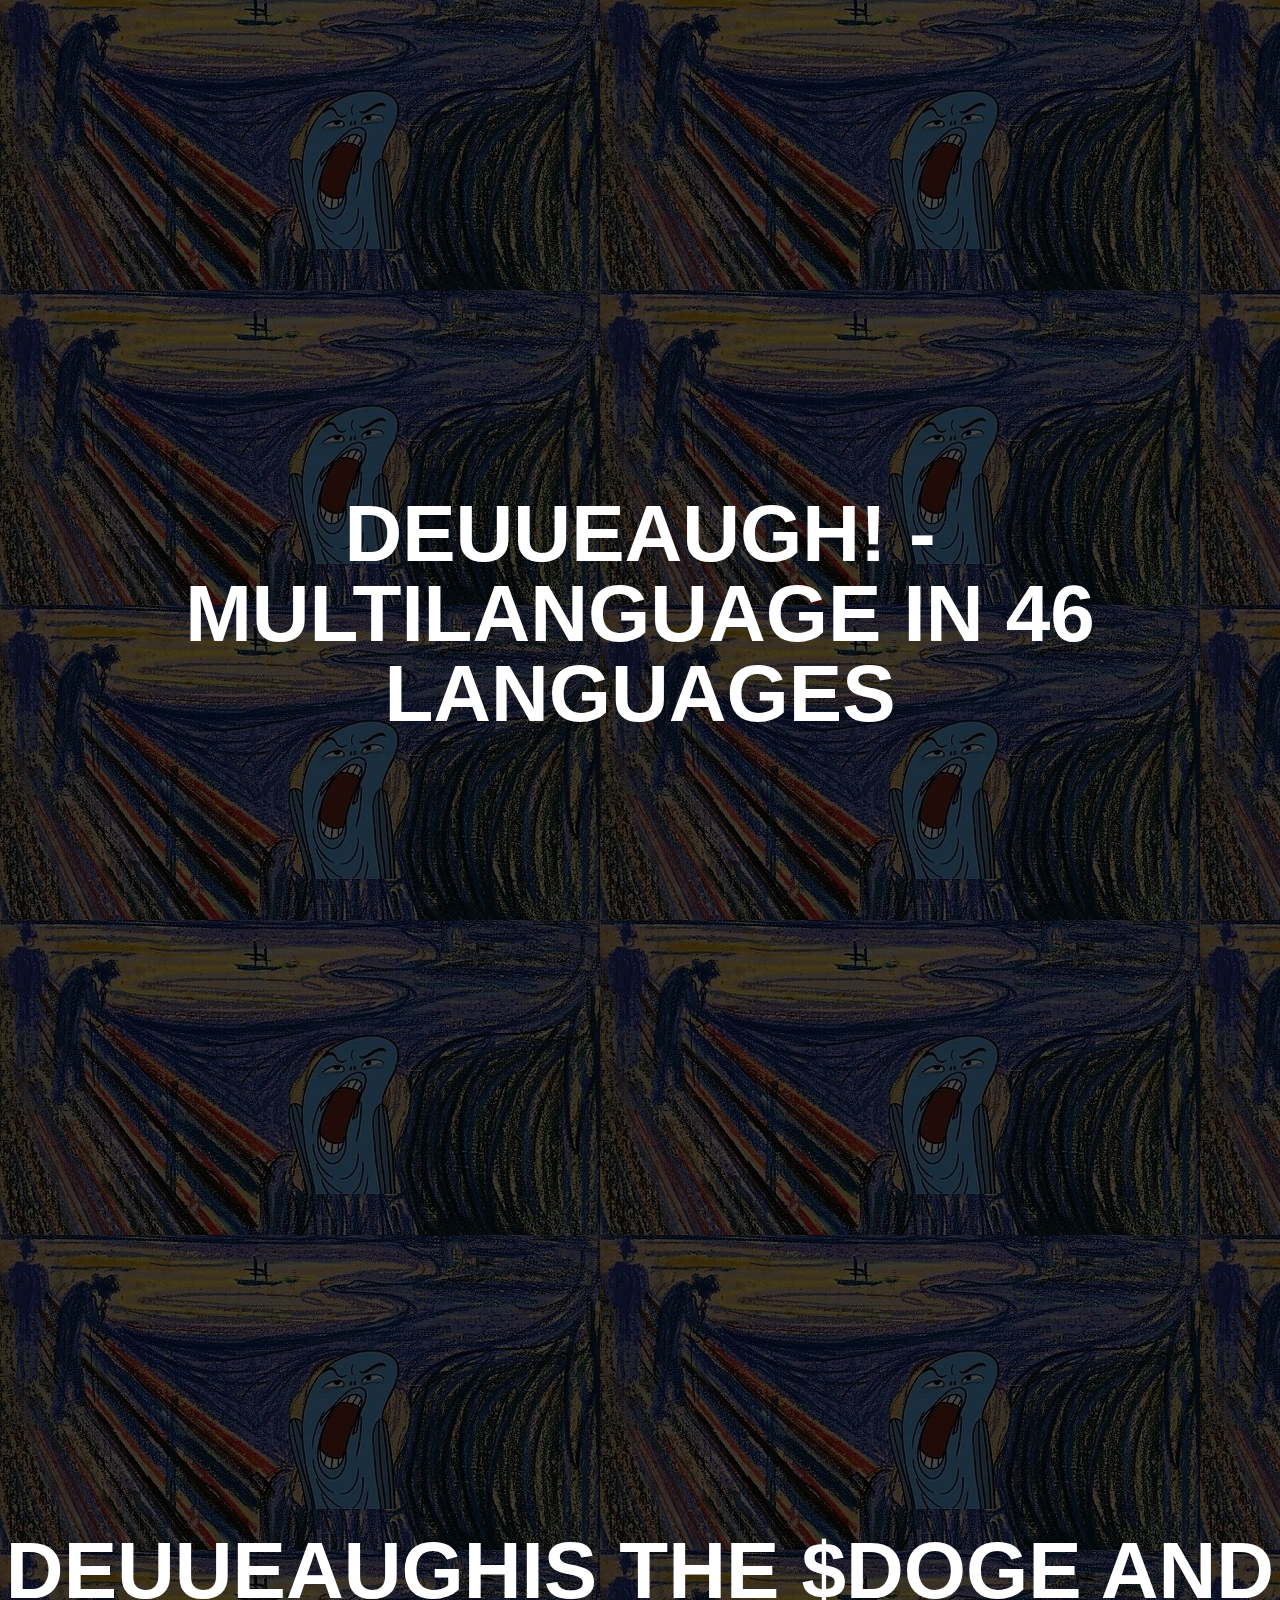
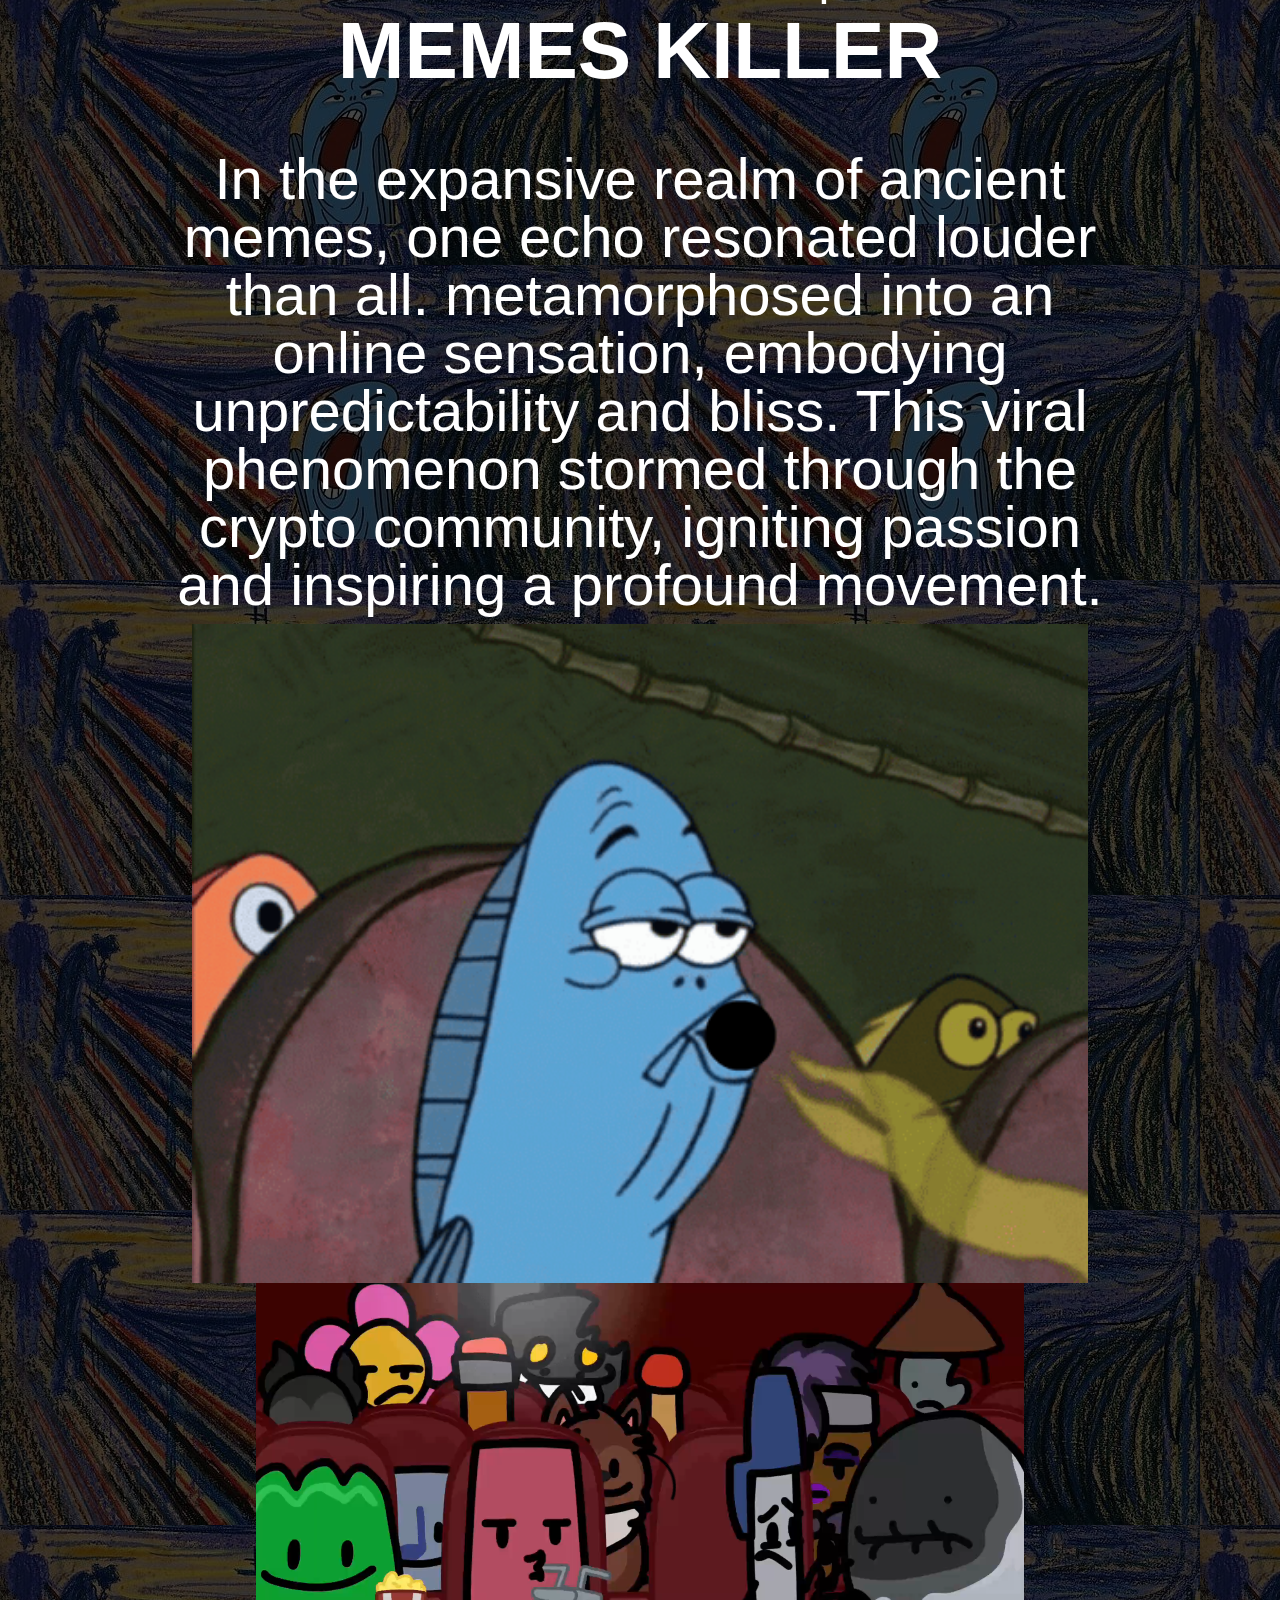
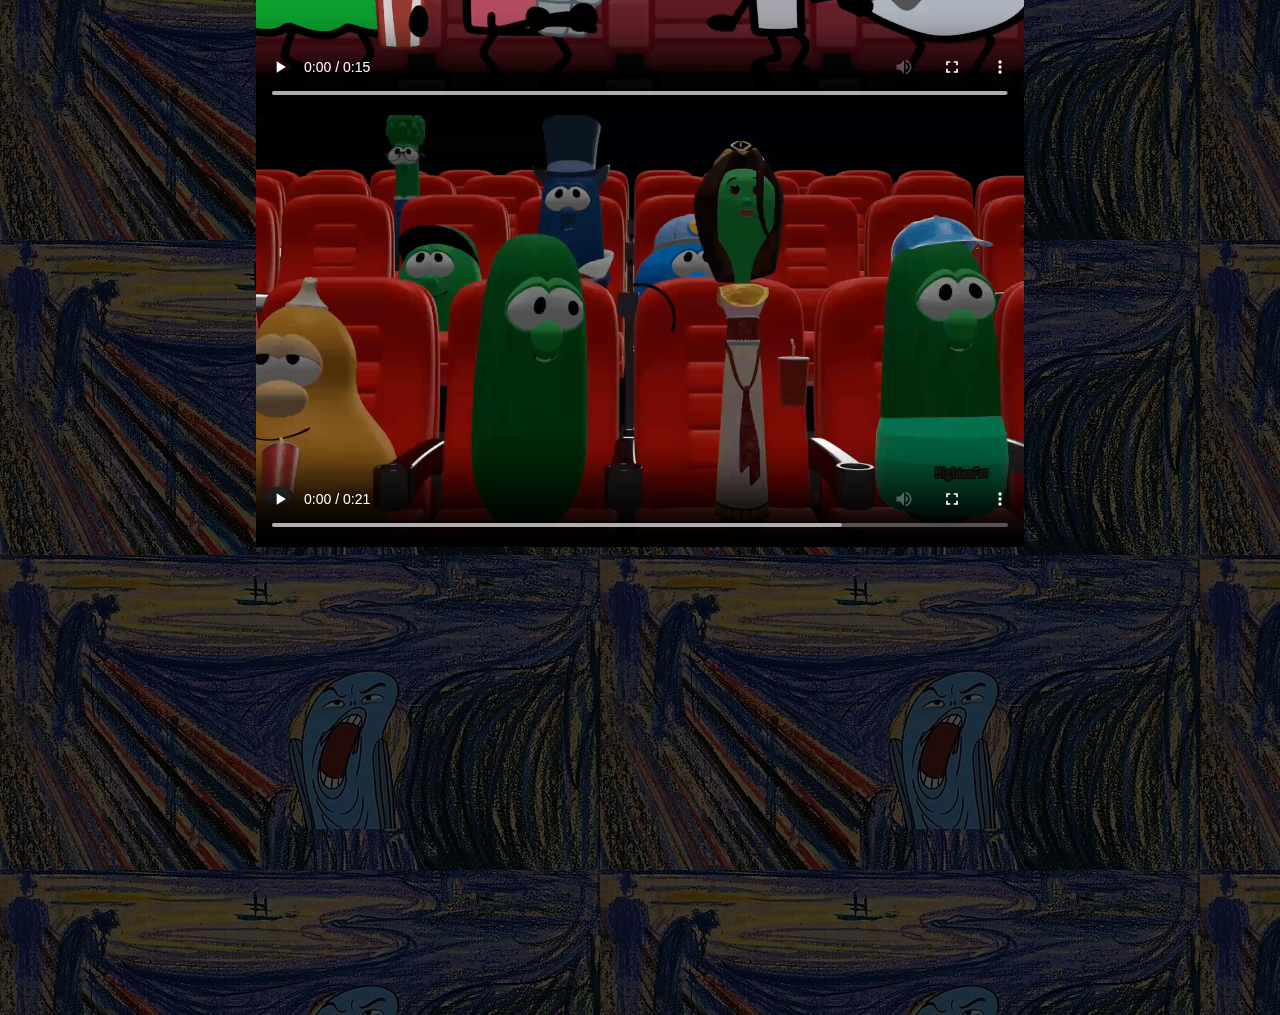
==== commit 99147e5a: "f" ====
--- a/index.html
+++ b/index.html
@@ -46,11 +46,9 @@
       }(window, document);
     </script>
     <link
-      href="https://assets-global.website-files.com/655a9022ae03d8058211bf46/655bd03df262586345055e95_photo_2023-11-20%2016.06.07%20(1).png"
+      href="/sacabambaspis_files/favicon.jpg"
       rel="shortcut icon" type="image/x-icon">
-    <link
-      href="https://assets-global.website-files.com/655a9022ae03d8058211bf46/655bd046185636403cc4dd75_photo_2023-11-20%2016.06.07%20(2).png"
-      rel="apple-touch-icon">
+
   </head>
   <body class="body-2" data-new-gr-c-s-check-loaded="14.1145.0"
     data-gr-ext-installed>
@@ -244,7 +242,7 @@
       style="opacity: 0; transform: translate3d(3000px, 0px, 0px) scale3d(1, 1, 1) rotateX(0deg) rotateY(0deg) rotateZ(0deg) skew(0deg, 0deg); transform-style: preserve-3d;"
       class="div--wrapper"></div>
     <section class="section-8">
-      <h1 class="heading-7">CA&nbsp;Dm9MVJF45m...DsbBDqDp</h1>
+      <h1 class="heading-7">Dm9MVJF45mmMRLMFKDVdt5h2VasVooU8WBRHDsbBDqDp</h1>
     </section>
     <script src="./sacabambaspis_files/jquery-3.5.1.min.dc5e7f18c8.js"
       type="text/javascript"
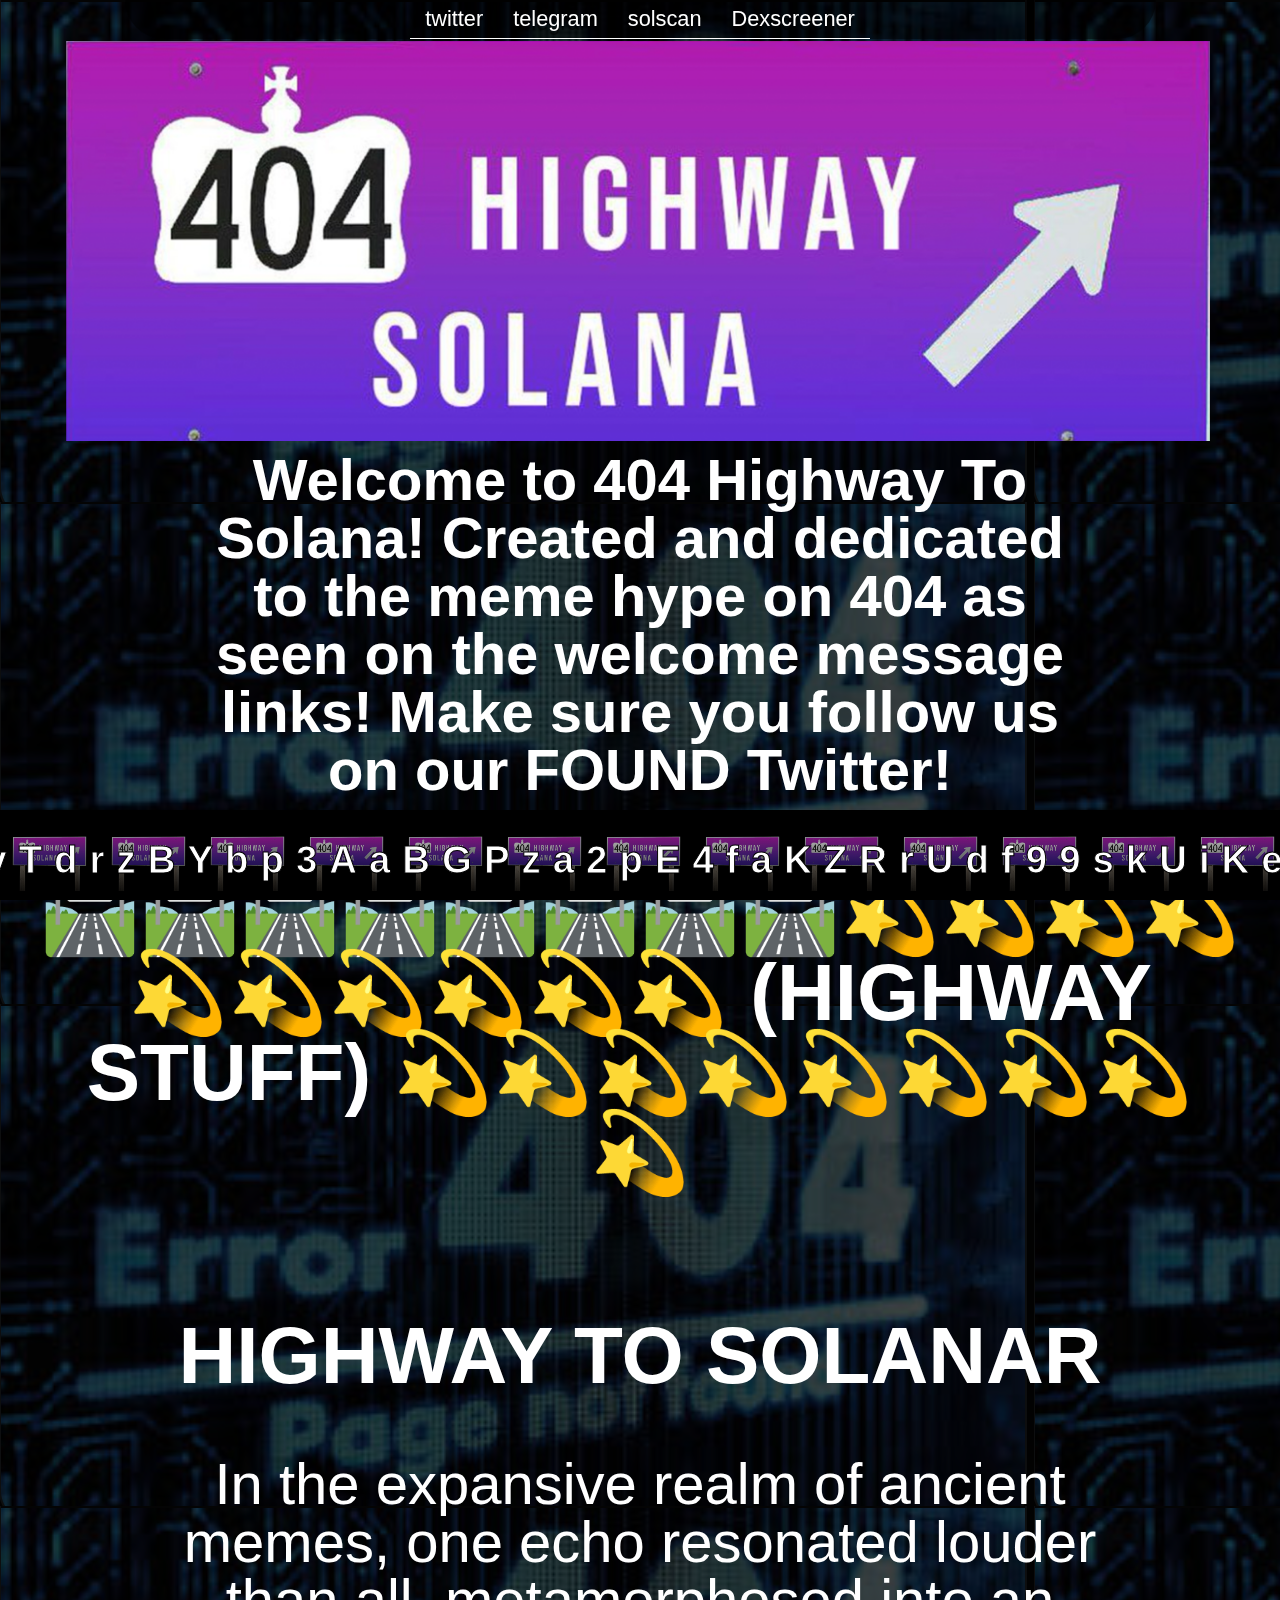
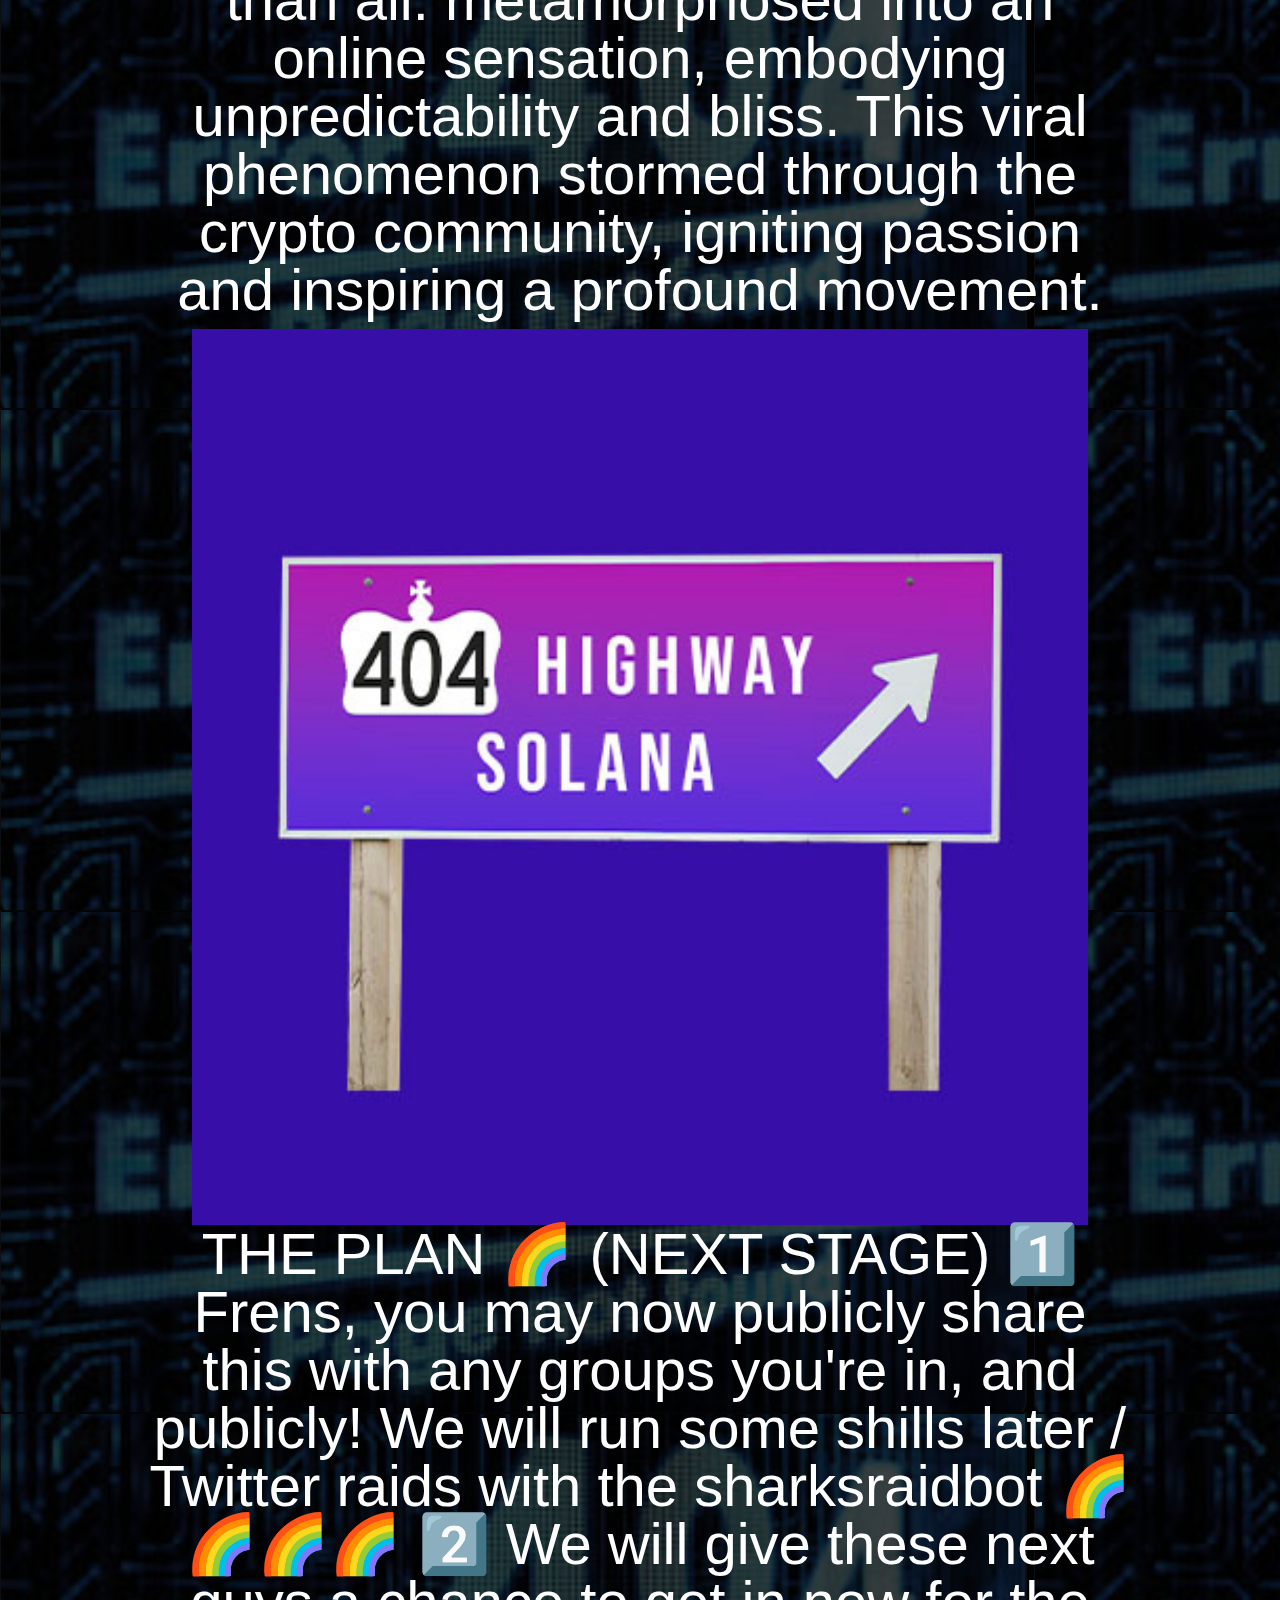
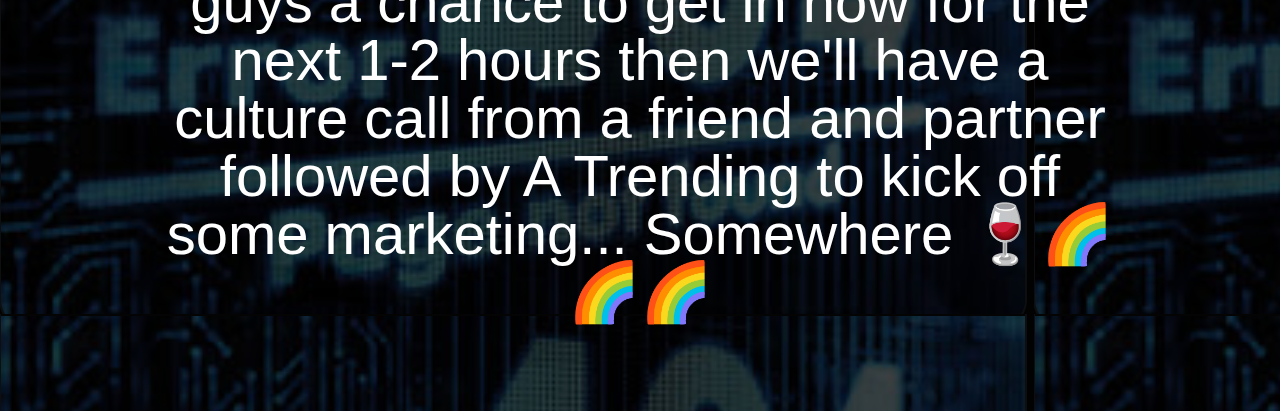
==== commit 48971fa9: "ewn" ====
--- a/index.html
+++ b/index.html
@@ -1,137 +1,110 @@
 <!DOCTYPE html>
-<html data-wf-domain="www.DEUUEAUGHIS.xyz"
-  data-wf-page="655a9022ae03d8058211bf45"
+<html data-wf-domain="www.DEUUEAUGHIS.xyz" data-wf-page="655a9022ae03d8058211bf45"
   data-wf-site="655a9022ae03d8058211bf46" class=" w-mod-js w-mod-ix">
-  <head>
-    <script>
-      setTimeout(play,3000)
-      function play () {
-        
-
-        const audioplayer= document.getElementById("audio").play()
-        console.log("palying")
-        if(audioplayer.paused){
-          audioplayer.play()
-        }
-  
+
+<head>
+  <script>
+    setTimeout(play, 3000)
+    function play() {
+
+
+      const audioplayer = document.getElementById("audio").play()
+      console.log("palying")
+      if (audioplayer.paused) {
+        audioplayer.play()
       }
-    </script>
-    <meta http-equiv="Content-Type" content="text/html; charset=UTF-8">
-    <style>
-      .wf-force-outline-none[tabindex="-1"]:focus {
-        outline: none;
-      }
-    </style>
-    <title>DEUUEAUGH</title>
-
-    <meta content="DEUUEAUGHIS THE $DOGE AND MEMES KILLER" name="description">
-    <meta content="DEUUEAUGHIS" property="og:title">
-    <meta content="DEUUEAUGHIS THE $DOGE AND MEMES KILLER"
-      property="og:description">
-    <meta content="DEUUEAUGHIS" property="twitter:title">
-    <meta content="DEUUEAUGHIS THE $DOGE AND MEMES KILLER"
-      property="twitter:description">
-    <meta property="og:type" content="website">
-    <meta content="summary_large_image" name="twitter:card">
-    <meta content="width=device-width, initial-scale=1" name="viewport">
-    <meta content="Webflow" name="generator">
-    <link
-      href="./sacabambaspis_files/jim-f9f789-4f23b3a52e12add4b75b53db0795.webflow.93700b2db.css"
-      rel="stylesheet" type="text/css">
-    <script type="text/javascript">
-      ! function(o, c) {
-        var n = c.documentElement,
-          t = " w-mod-";
-        n.className += t + "js", ("ontouchstart" in o || o.DocumentTouch && c instanceof DocumentTouch) && (n.className += t + "touch")
-      }(window, document);
-    </script>
-    <link
-      href="/sacabambaspis_files/favicon.jpg"
-      rel="shortcut icon" type="image/x-icon">
-
-  </head>
-  <body class="body-2" data-new-gr-c-s-check-loaded="14.1145.0"
-    data-gr-ext-installed>
-    <div>
-      <div class="div-block">
-        <section class="section-2"></section>
-        <div class="w-layout-blockcontainer container-3 w-container">
-
-          <a href="https://twitter.com/DEUUEAUGH_sol" target="_blank"
-            class="button home w-button">twitter</a>
-          <a href="https://t.me/DEUUEAUGH
-          " target="_blank"
-            class="button home w-button">telegram</a>
-          <a
-            href="https://solscan.io/token/Dm9MVJF45mmMRLMFKDVdt5h2VasVooU8WBRHDsbBDqDp"
-            class="button home w-button">solscan</a>
-          <a
-            href="https://dexscreener.com/"
-            class="button home w-button">Dexscreener</a>
-
-
-
-          <a href="https://solanart.io/" class="button home w-button">SOLANART (Coming
-            Soon)</a>
-        </div>
+
+    }
+  </script>
+  <meta http-equiv="Content-Type" content="text/html; charset=UTF-8">
+  <style>
+    .wf-force-outline-none[tabindex="-1"]:focus {
+      outline: none;
+    }
+  </style>
+  <title>Highway to Solana</title>
+
+  <meta content="Highway to SolanaR" name="description">
+  <meta content="Highway to SolanaR" property="og:description">
+  <meta content="Highway to SolanaR" property="twitter:description">
+  <meta property="og:type" content="website">
+  <meta content="summary_large_image" name="twitter:card">
+  <meta content="width=device-width, initial-scale=1" name="viewport">
+  <meta content="Webflow" name="generator">
+  <link href="./sacabambaspis_files/jim-f9f789-4f23b3a52e12add4b75b53db0795.webflow.93700b2db.css" rel="stylesheet"
+    type="text/css">
+  <script type="text/javascript">
+    ! function (o, c) {
+      var n = c.documentElement,
+        t = " w-mod-";
+      n.className += t + "js", ("ontouchstart" in o || o.DocumentTouch && c instanceof DocumentTouch) && (n.className += t + "touch")
+    }(window, document);
+  </script>
+  <link href="/sacabambaspis_files/logo.png" rel="shortcut icon" type="image/x-icon">
+
+</head>
+
+<body class="body-2" data-new-gr-c-s-check-loaded="14.1145.0" data-gr-ext-installed>
+  <div>
+    <div class="div-block">
+      <section class="section-2"></section>
+      <div class="w-layout-blockcontainer container-3 w-container">
+
+        <a href="https://twitter.com/404highwaytosol" target="_blank" class="button home w-button">twitter</a>
+        <a href="https://t.me/highwaytosolana
+          " target="_blank" class="button home w-button">telegram</a>
+        <a href="https://solscan.io/token/HrCvTdrzBYbp3AaBGPza2pE4faKZRrUdf99skUiKeB8y"
+          class="button home w-button">solscan</a>
+        <a href="https://dexscreener.com/solana/2akrnrsfxhs9yaqdrhbcxhqbfwfiozcfj56k7jrz5eno"
+          class="button home w-button">Dexscreener</a>
+
+
       </div>
-      <section class="section-2">
-        <div class="w-layout-blockcontainer container-2 w-container">
-          <img class="image-9" src="./sacabambaspis_files/logo.png" width="1202">
-          <audio autoplay controls  loop id="audio"  src="/sacabambaspis_files/audio.mp3"></audio>
-
-
-          <h5 class="paragraph-3">DEUUEAUGH is a descriptive noise made by an
-            incidental character in SpongeBob SquarePants that spawned many
-            YouTube Poops due to the absurdity of the sound. Additionally, many
-            photoshop parodies were created with the fish’s face and are often
-            used as reaction images for disgust similar to Do Not Want. </h5>
-          <h1 class="heading-6">OFFICIAL VIDEO
-          </h1>
-          <div style="padding-top:56.17021276595745%"
-            class="w-embed-youtubevideo">
-            <iframe
-              src="https://www.youtube.com/embed/QWeAJenLXEQ?si=7aR88Q01XxVUcav9"
-              frameborder="0"
-              style="position:absolute;left:0;top:0;width:100%;height:100%;pointer-events:auto"
-              allow="autoplay; encrypted-media" allowfullscreen
-              title="Sacabambaspis (English Cover)「サカサカバンバンバスピスピス」【Will Stetson】"></iframe>
-          </div>
-          <h1 class="heading-6">DEUUEAUGH! - Multilanguage in 46 languages
-          </h1>
-          <div style="padding-top:56.17021276595745%"
-            class="w-embed-youtubevideo">
-            <iframe
-              src="https://www.youtube.com/embed/ZCHKwweg6W8?si=PiK2I8FMwZU4I5_d"
-              frameborder="0"
-              style="position:absolute;left:0;top:0;width:100%;height:100%;pointer-events:auto"
-              allow="autoplay; encrypted-media" allowfullscreen
-              title="【サカサカバンバンバスピスピス feat.琴葉姉妹 - やかもち Lời Việt Vietnamese Ver.】Sacabambaspis - Cá Vô Tri - Quyn Mẹc"></iframe>
-          </div>
-
-          <!-- <embed src="/sacabambaspis_files/audio.mp3" loop="true" autostart="true" width="2"
+    </div>
+    <section class="section-2">
+      <div class="w-layout-blockcontainer container-2 w-container">
+        <img class="image-9" src="./sacabambaspis_files/logo.png" width="1202">
+
+
+
+        <h5 class="paragraph-3">Welcome to 404 Highway To Solana! Created and dedicated to the meme hype on 404 as seen
+          on the welcome message links! Make sure you follow us on our FOUND Twitter! </h5>
+
+        <h1 class="heading-6">🛣️🛣️🛣️🛣️🛣️🛣️🛣️🛣️💫💫💫💫💫💫💫💫💫💫 (Highway stuff) 💫💫💫💫💫💫💫💫💫
+        </h1>
+
+
+        <!-- <embed src="/sacabambaspis_files/audio.mp3" loop="true" autostart="true" width="2"
             height="0"> -->
 
-        </div>
-      </section>
-      <section class="section-7">
-        <h1 class="heading-6">DEUUEAUGHIS THE $DOGE AND MEMES KILLER</h1>
-        <p class="paragraph-3">
-          In the expansive realm of ancient memes, one echo resonated louder
-          than all.
-          metamorphosed into an online sensation, embodying unpredictability
-          and
-          bliss. This viral phenomenon stormed through the crypto community,
-          igniting passion and inspiring a profound movement.
-        </p>
-    
-
-        <img src="./sacabambaspis_files/animation.gif" loading="lazy" alt
-          class="image-11">
-
-        <video controls style="width: 60%;" src="/sacabambaspis_files/0.mp4" ></video>
-        <video controls style="width: 60%;" src="/sacabambaspis_files/1.mp4" ></video>
-      
+      </div>
+    </section>
+    <section class="section-7">
+      <h1 class="heading-6">Highway to SolanaR</h1>
+      <p class="paragraph-3">
+        In the expansive realm of ancient memes, one echo resonated louder
+        than all.
+        metamorphosed into an online sensation, embodying unpredictability
+        and
+        bliss. This viral phenomenon stormed through the crypto community,
+        igniting passion and inspiring a profound movement.
+      </p>
+
+
+      <img src="./sacabambaspis_files/Highway Sol.jpg" loading="lazy" alt class="image-11">
+
+      <p class="paragraph-3">
+        THE PLAN 🌈 (NEXT STAGE)
+
+        1️⃣ Frens, you may now publicly share this with any groups you're in, and publicly! We will run some shills
+        later / Twitter raids with the sharksraidbot 🌈🌈🌈🌈
+
+        2️⃣ We will give these next guys a chance to get in now for the next 1-2 hours then we'll have a culture call
+        from a friend and partner followed by A Trending to kick off some marketing... Somewhere 🍷🌈🌈🌈
+      </p>
+      <br><br><br><br>
+
+      <!--       
         <div id="w-node-d805c3c0-62e3-9e4c-4ae5-9dcbb815dce4-8211bf45"
           class="w-layout-layout quick-stack-2 _2 wf-layout-layout">
        
@@ -234,51 +207,49 @@
             alt class="image-7">
         </div>
 
-        </div>
-
-      </section>
+        </div> -->
+
+    </section>
+  </div>
+  <div data-w-id="54181e75-ab55-9a67-6704-bc35d2e37f0d"
+    style="opacity: 0; transform: translate3d(3000px, 0px, 0px) scale3d(1, 1, 1) rotateX(0deg) rotateY(0deg) rotateZ(0deg) skew(0deg, 0deg); transform-style: preserve-3d;"
+    class="div--wrapper"></div>
+  <section class="section-8">
+    <h1 class="heading-7">HrCvTdrzBYbp3AaBGPza2pE4faKZRrUdf99skUiKeB8y</h1>
+  </section>
+  <script src="./sacabambaspis_files/jquery-3.5.1.min.dc5e7f18c8.js" type="text/javascript"
+    integrity="sha256-9/aliU8dGd2tb6OSsuzixeV4y/faTqgFtohetphbbj0=" crossorigin="anonymous"></script>
+  <script src="./sacabambaspis_files/webflow.d98e92a1b.js" type="text/javascript"></script>
+</body>
+<grammarly-desktop-integration data-grammarly-shadow-root="true">
+  <template shadowrootmode="open">
+    <style>
+      div.grammarly-desktop-integration {
+        position: absolute;
+        width: 1px;
+        height: 1px;
+        padding: 0;
+        margin: -1px;
+        overflow: hidden;
+        clip: rect(0, 0, 0, 0);
+        white-space: nowrap;
+        border: 0;
+        -moz-user-select: none;
+        -webkit-user-select: none;
+        -ms-user-select: none;
+        user-select: none;
+      }
+
+      div.grammarly-desktop-integration:before {
+        content: attr(data-content);
+      }
+    </style>
+    <div aria-label="grammarly-integration" role="group" tabindex="-1" class="grammarly-desktop-integration"
+      data-content="{&quot;mode&quot;:&quot;full&quot;,&quot;isActive&quot;:true,&quot;isUserDisabled&quot;:false}">
     </div>
-    <div data-w-id="54181e75-ab55-9a67-6704-bc35d2e37f0d"
-      style="opacity: 0; transform: translate3d(3000px, 0px, 0px) scale3d(1, 1, 1) rotateX(0deg) rotateY(0deg) rotateZ(0deg) skew(0deg, 0deg); transform-style: preserve-3d;"
-      class="div--wrapper"></div>
-    <section class="section-8">
-      <h1 class="heading-7">Dm9MVJF45mmMRLMFKDVdt5h2VasVooU8WBRHDsbBDqDp</h1>
-    </section>
-    <script src="./sacabambaspis_files/jquery-3.5.1.min.dc5e7f18c8.js"
-      type="text/javascript"
-      integrity="sha256-9/aliU8dGd2tb6OSsuzixeV4y/faTqgFtohetphbbj0="
-      crossorigin="anonymous"></script>
-    <script src="./sacabambaspis_files/webflow.d98e92a1b.js"
-      type="text/javascript"></script>
-  </body>
-  <grammarly-desktop-integration data-grammarly-shadow-root="true">
-    <template shadowrootmode="open">
-      <style>
-        div.grammarly-desktop-integration {
-          position: absolute;
-          width: 1px;
-          height: 1px;
-          padding: 0;
-          margin: -1px;
-          overflow: hidden;
-          clip: rect(0, 0, 0, 0);
-          white-space: nowrap;
-          border: 0;
-          -moz-user-select: none;
-          -webkit-user-select: none;
-          -ms-user-select: none;
-          user-select: none;
-        }
-
-        div.grammarly-desktop-integration:before {
-          content: attr(data-content);
-        }
-      </style>
-      <div aria-label="grammarly-integration" role="group" tabindex="-1"
-        class="grammarly-desktop-integration"
-        data-content="{&quot;mode&quot;:&quot;full&quot;,&quot;isActive&quot;:true,&quot;isUserDisabled&quot;:false}"></div>
-    </template>
-  </grammarly-desktop-integration>
-
-  <script async src="//s.imgur.com/min/embed.js" charset="utf-8"></script>
+  </template>
+</grammarly-desktop-integration>
+
+<script async src="//s.imgur.com/min/embed.js" charset="utf-8"></script>
+
 </html>--- a/sacabambaspis_files/jim-f9f789-4f23b3a52e12add4b75b53db0795.webflow.93700b2db.css
+++ b/sacabambaspis_files/jim-f9f789-4f23b3a52e12add4b75b53db0795.webflow.93700b2db.css
@@ -2506,7 +2506,7 @@
 
 .section-8 {
   height: 10vh;
-  background-image: linear-gradient(rgba(255, 255, 255, 0), #000), url("/sacabambaspis_files/fish.png");
+  background-image: linear-gradient(rgba(255, 255, 255, 0), #000), url("/sacabambaspis_files/404\ Highway\ Solana.png");
   background-position: 0 0, 0 0;
   background-repeat: repeat, repeat-x;
   background-size: auto, 11vh;
